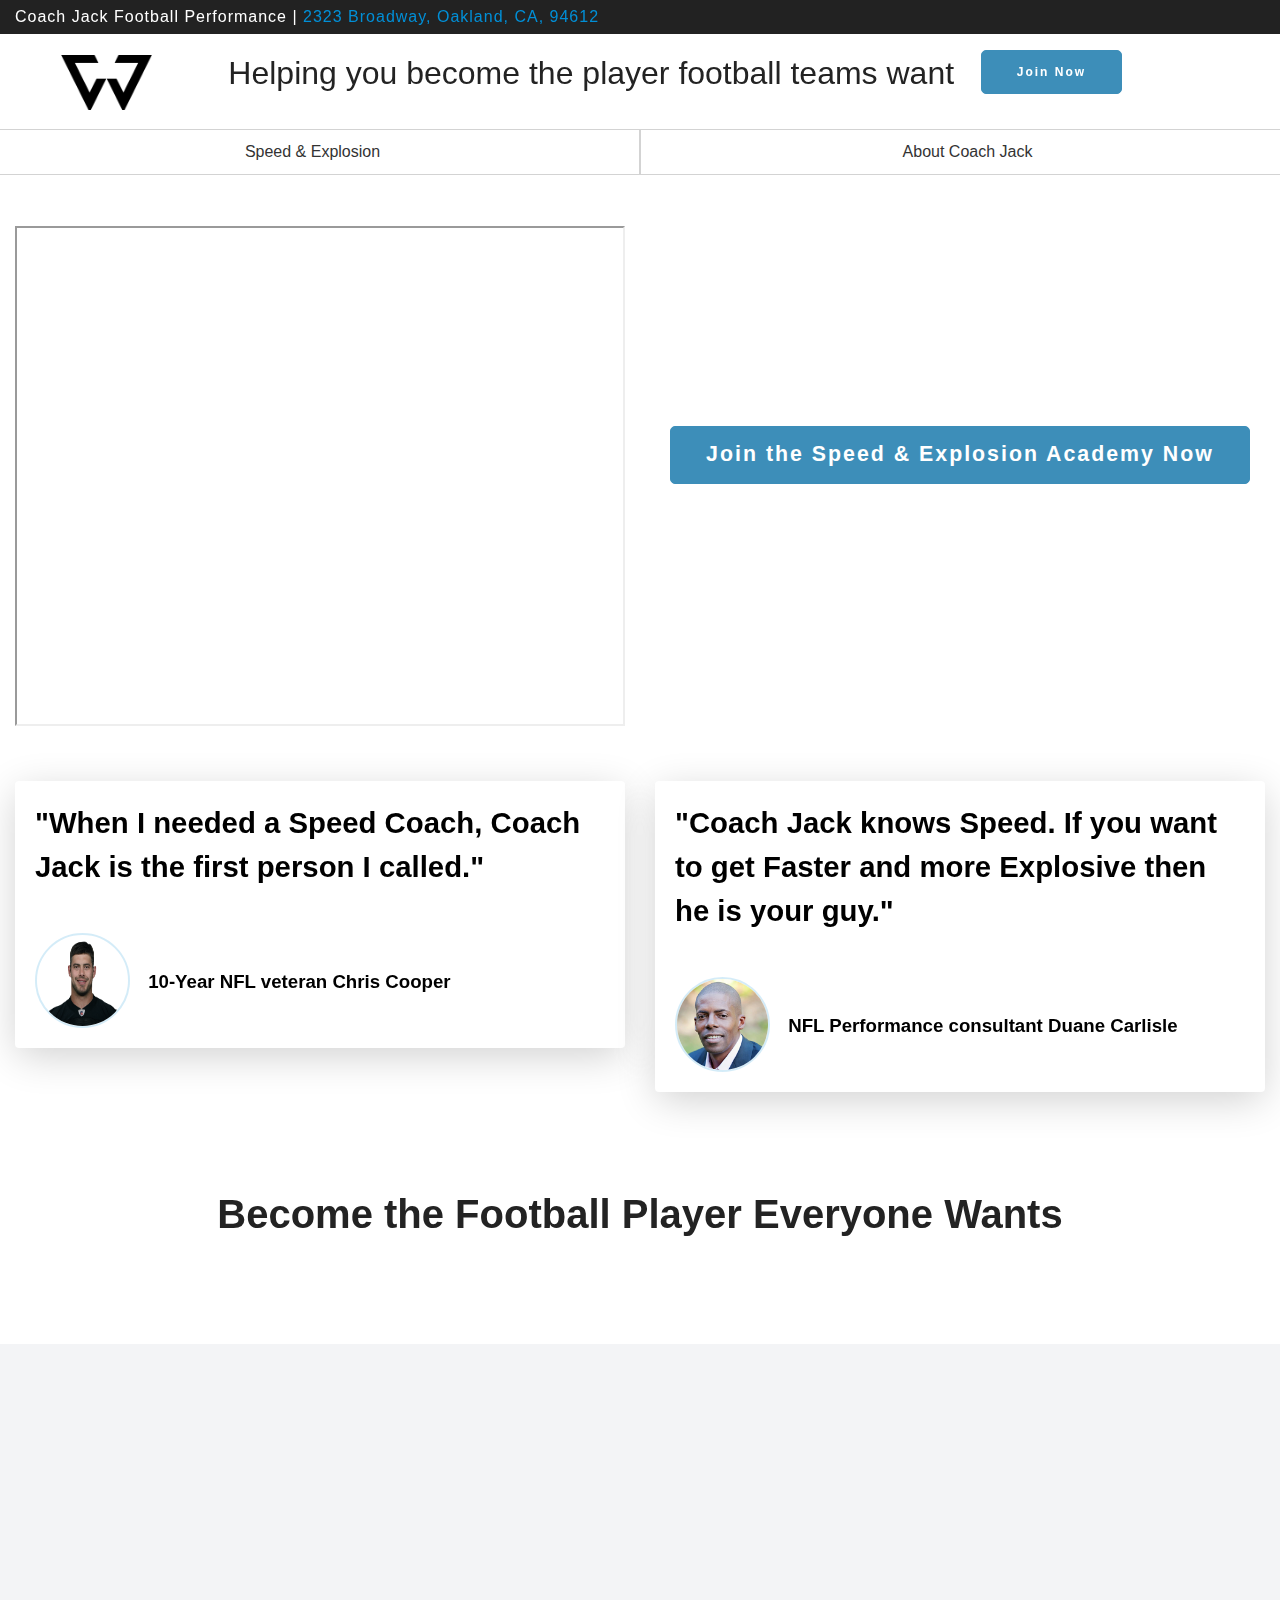
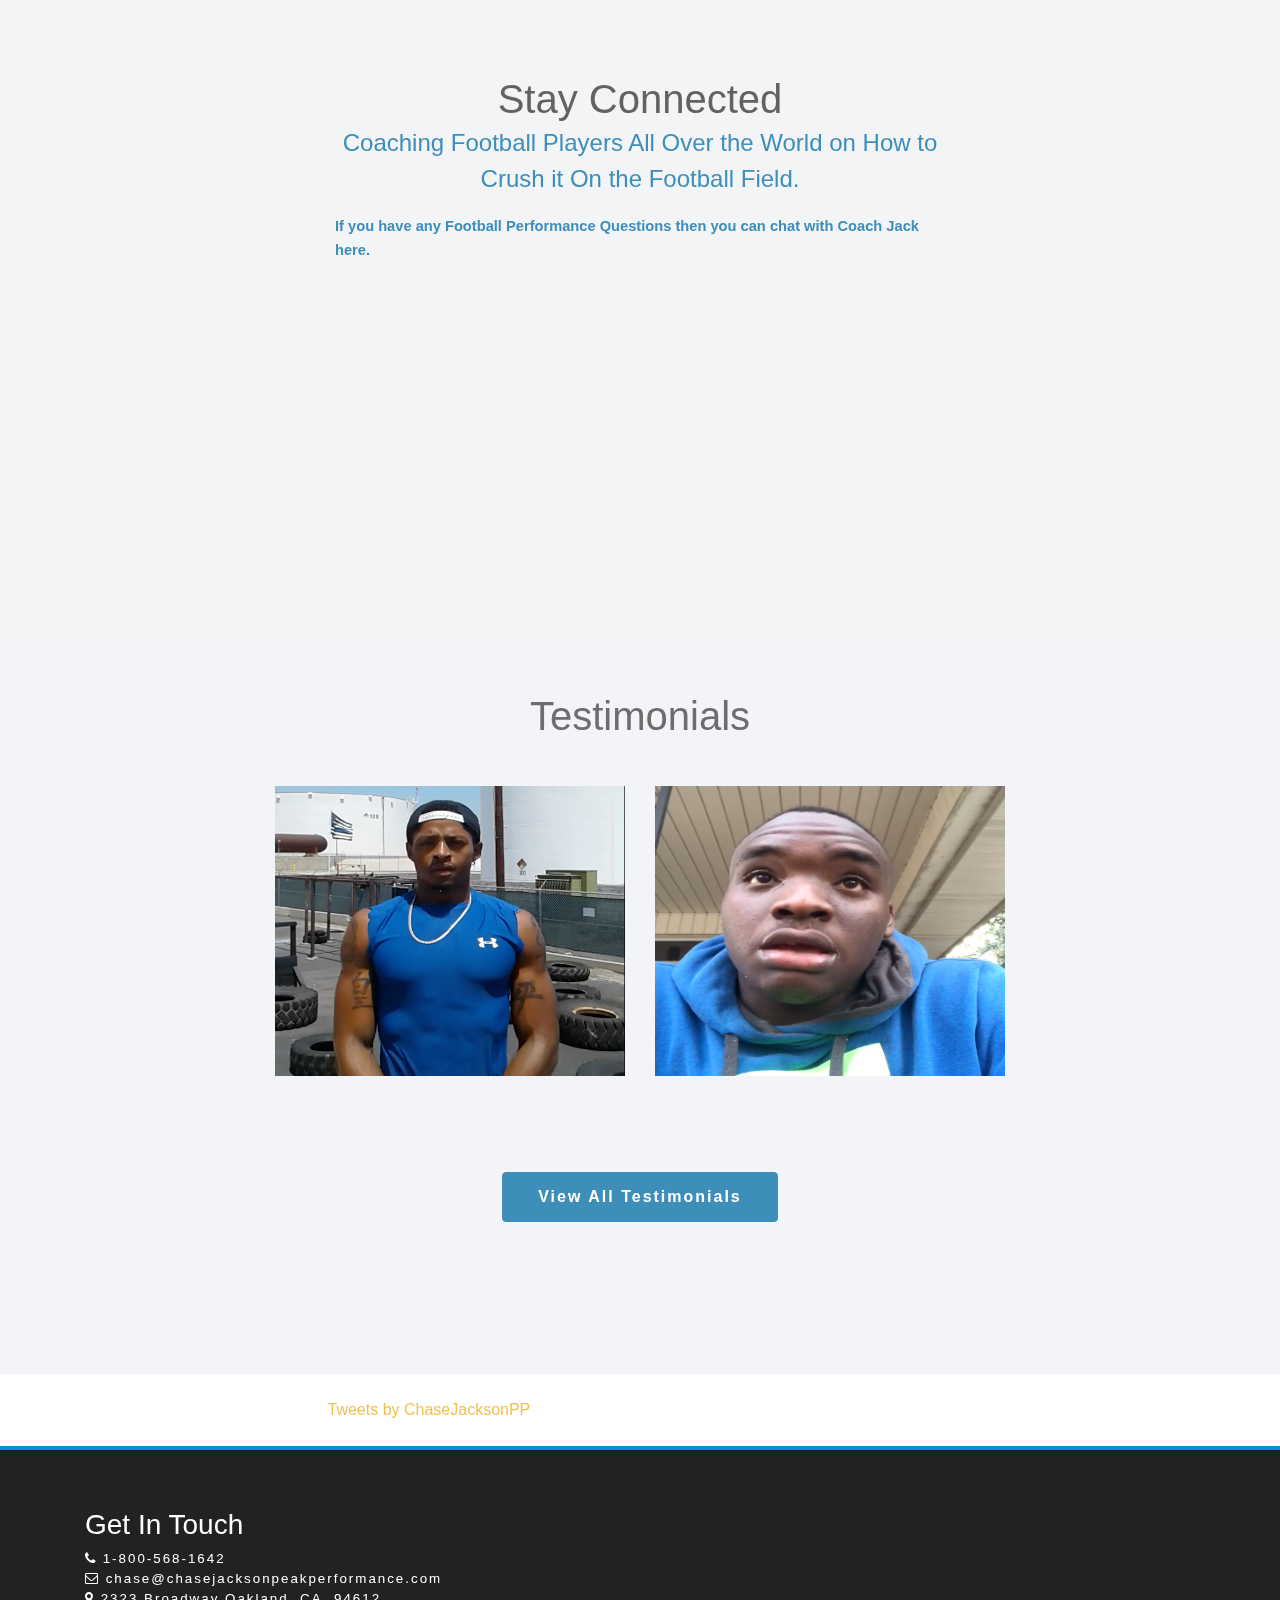
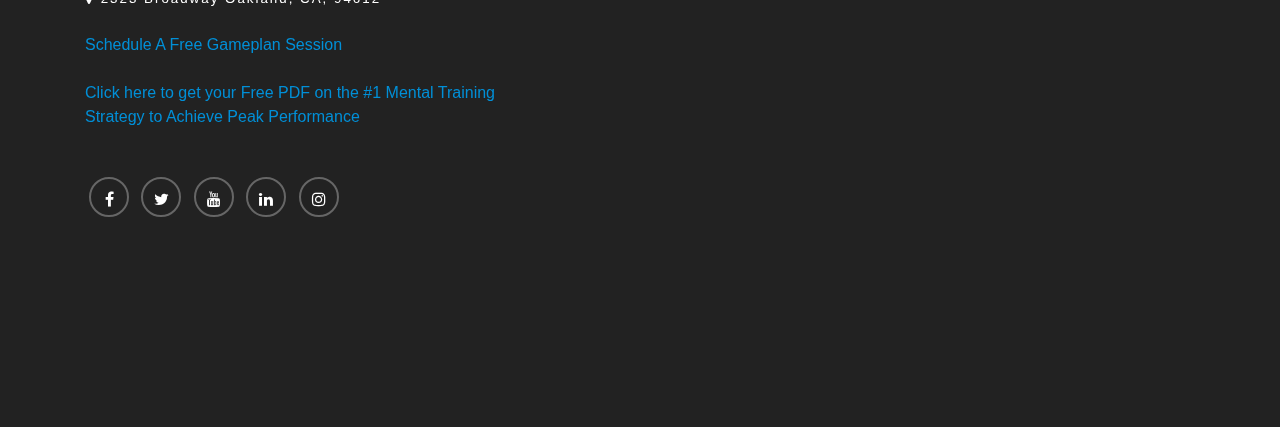
==== index.html @ 8e7f3233 "file cleanup" ====
<!DOCTYPE html>
<html>

<head>
    <script async src="https://www.googletagmanager.com/gtag/js?id=UA-108764326-1"></script>
    <script>
        window.dataLayer = window.dataLayer || [];

        function gtag() {
            dataLayer.push(arguments);
        }
        gtag('js', new Date());
        gtag('config', 'UA-108764326-1');
    </script>
    <script>
        (function (w, d, s, l, i) {
            w[l] = w[l] || [];
            w[l].push({
                'gtm.start': new Date().getTime()
                , event: 'gtm.js'
            });
            var f = d.getElementsByTagName(s)[0]
                , j = d.createElement(s)
                , dl = l != 'dataLayer' ? '&l=' + l : '';
            j.async = true;
            j.src = 'https://www.googletagmanager.com/gtm.js?id=' + i + dl;
            f.parentNode.insertBefore(j, f);
        })(window, document, 'script', 'dataLayer', 'GTM-T3BCF49');
    </script>
    <meta charset="UTF-8">
    <meta http-equiv="X-UA-Compatible" content="IE=edge">
    <meta name="generator" content="Chase Jackson Coach Jack Football Coach">
    <meta name="viewport" content="width=device-width, initial-scale=1">
    <link rel="shortcut icon" href="assets/images/fav.png" type="image/x-icon">
    <meta name="description" content="">
    <meta name=description content="Improve your fitness and learn the competitive secrets of the World’s top athletes with Online Peak Performance Training Program." />
    <meta name=keywords content="online Peak Performance Training, Peak Performance Training Program, Online Performance Training Program ,Digital Classes for Peak Performance, peak performance digital class" />
    <meta name=author content="online Peak Performance Training, Peak Performance Training Program, Online Performance Training Program ,Digital Classes for Peak Performance, peak performance digital class" />
    <title>Coach Jack Football</title>
    <link rel="stylesheet" href="assets/bootstrap-material-design-font/css/material.css">
    <link rel="stylesheet" href="assets/et-line-font-plugin/style.css">
    <link rel="stylesheet" href="https://fonts.googleapis.com/css?family=Montserrat:400,700">
    <link rel="stylesheet" href="https://fonts.googleapis.com/css?family=Raleway:100,100i,200,200i,300,300i,400,400i,500,500i,600,600i,700,700i,800,800i,900,900i">
    <link rel="stylesheet" href="assets/web/assets/overti-icons/overti-icons.css">
    <link rel="stylesheet" href="https://fonts.googleapis.com/css?family=Lora:400,700,400italic,700italic&subset=latin">
    <link rel="stylesheet" href="assets/tether/tether.min.css">
    <link rel="stylesheet" href="assets/bootstrap/css/bootstrap.min.css">
    <link rel="stylesheet" href="assets/dropdown/css/style.css">
    <link rel="stylesheet" href="https://netdna.bootstrapcdn.com/font-awesome/4.0.3/css/font-awesome.css">
    <link rel="stylesheet" href="assets/social-feed-plugin/jquery.socialfeed.css">
    <link rel="stylesheet" href="assets/social-feed-plugin/style.css">
    <link rel="stylesheet" href="assets/theme/css/style.css">
    <link rel="stylesheet" href="assets/overti/css/mbr-additional.css" type="text/css">
    <link rel="stylesheet" href="new.css" type="text/css">
    <link rel="stylesheet" href="modal.css" type="text/css">
    <link rel="stylesheet" href="popup.css" type="text/css">
    <script src="//widget.manychat.com/585028841671073.js" async="async"></script>
    <style>
        a.bgr {
            padding: 20px !important;
            font-size: 16pt
        }
    </style>
    <script>
        ;
        (function () {
            function id(v) {
                return document.getElementById(v);
            }

            function loadbar() {
                var ovrl = id("ovrly")
                    , prog = id("progress")
                    , stat = id("progstat")
                    , img = document.images
                    , c = 0;
                tot = img.length;

                function imgLoaded() {
                    c += 1;
                    var perc = ((100 / tot * c) << 0) + "%";
                    prog.style.width = perc;
                    stat.innerHTML = "Your Coach Jack Football Experience Is " + " " + perc + " " + " Ready";
                    if (c === tot) return doneLoading();
                }

                function doneLoading() {
                    ovrl.style.opacity = 0;
                    setTimeout(function () {
                        ovrl.style.display = "none";
                    }, 1200);
                }
                for (var i = 0; i < tot; i++) {
                    var tImg = new Image();
                    tImg.onload = imgLoaded;
                    tImg.onerror = imgLoaded;
                    tImg.src = img[i].src;
                }
            }
            document.addEventListener('DOMContentLoaded', loadbar, false);
        }());
    </script>
</head>

<body>
    <div id="bkgOverlay" class="backgroundOverlay"></div>
    <div id="delayedPopup" class="delayedPopupWindow"> <a href="#" id="btnClose" title="Click here to close this deal box.">x</a>
        <div class="formDescription"></div>
        <div class="bottomemail">
            <center> Learn the #1 Training Strategy to Get Faster and More Explosive
                <br>
                <br> <a class="btn btn-primary" href="https://coachjackfootballperformance.clickfunnels.com/lead-magnet" target="_blank">JOIN NOW</a></center>
        </div>
    </div>
    <noscript>
        <iframe src="https://www.googletagmanager.com/ns.html?id=GTM-T3BCF49" height="0" width="0" style="display:none;visibility:hidden"></iframe>
    </noscript>
    <div id="ovrly">
        <div id="progstat"></div>
        <div id="progress"></div>
    </div>
    <section id="ext_menu-3" data-rv-view="55">
        <div class="topbarblack"> Coach Jack Football Performance | <span style="color:#018FD7;">2323 Broadway, Oakland, CA, 94612</span></div>
    </section>
    <div class="tainav">
        <div id="div1" style="display:none">
            <p><em>You will be redirected to the homepage in <span id="countdown">5</span> second(s).</em></p>
        </div>
        <script>
            $(function () {
                setTimeout(function () {
                    $('#div1').show();
                }, 5000);
            });
        </script>
        <div class="container-fluid" style="margin-top:15px;padding-bottom:20px;">
            <div class="row">
                <div class="col-md-2">
                    <center> <img class="" style="width:50%; position:relative;top:6px;" src="assets/images/j-flipped.png"></center>
                </div>
                <div class="col-md-10" style="position:relative;top:1px;">
                    <h2> Helping you become the player football teams want &nbsp;&nbsp;<a href="" class="btn btn-primary" style="font-weight:bold;">Join Now</a></h2></div>
            </div>
        </div>
        <div class="row">
            <div class="col-md-6 linkcol"> <a href="https://coachjackfootballperformance.clickfunnels.com/optin16738192" target="_blank">Speed &amp; Explosion</a></div>
            <div class="col-md-6 linkcol"> <a href="#header2-s" target="_blank">About Coach Jack</a></div>
        </div>
        <div class="row">
            <div class="col-md-6 linkcol"></div>
            <div class="col-md-6 linkcol"></div>
        </div>
    </div>
    <div class="modal right fade" id="myModal2" tabindex="-1" role="dialog" aria-labelledby="myModalLabel2">
        <div class="modal-dialog" role="document">
            <div class="modal-content">
                <div class="modal-header">
                    <button type="button" class="close navclose" data-dismiss="modal" aria-label="Close"><span aria-hidden="true">&times;</span></button>
                    <h4 class="modal-title" id="myModalLabel2"><img class="navlogo" src="assets/images/navlogo3.png"></h4></div>
                <div class="modal-body"> <a class="leftnavitem" href="#msg-box8-9" data-dismiss="modal">Speed &amp; Explosion</a> <a class="leftnavitem" href="#msg-box8-e" data-dismiss="modal">Football Mental Training</a> <a class="leftnavitem" href="#msg-box8-n" data-dismiss="modal">Mobility</a> <a class="leftnavitem" href="#msg-box8-i" data-dismiss="modal">Nutrition</a> <a class="leftnavitem" href="#msg-box8-v" data-dismiss="modal">Keto/os</a> <a class="leftnavitem" href="#header2-s" data-dismiss="modal">About</a> <a class="leftnavitem" href="http://www.coachjackfootball.com/testimonials">Testimonials</a>
                    <br>
                    <p class="separatormenu"></p> <a class="peakbutton_" style="color:rgb(61, 142, 185);" href="https://calendly.com/chase-peakperformance/gameplansession/" target="_blank"> Schedule A Free Gameplan Session</a>
                    <br>
                    <br> <a class="" style="color:rgb(61, 142, 185);" href="/assets/images/the-secret-to-peak-performance.pdf" target="_blank">Click here to get your Free PDF on the #1 Mental Training Strategy to Achieve Peak Performance</a></div>
            </div>
        </div>
    </div>
    <section class="mbr-section mbr-section-hero mbr-section-full mbr-section-with-arrow mbr-parallax-background mbr-after-navbar" id="header1-7" data-rv-view="0">
        <div class="container-fluid" style="margin-top:50px;">
            <div class="row">
                <div class="col-md-6">
                    <iframe width="100%" height="500px" src="https://www.youtube.com/embed/K-uubjNEJ0E?rel=0&amp;amp;showinfo=0&amp;autoplay=1&amp;loop=0;&mute=1"></iframe>
                </div>
                <div class="col-md-6">
                    <center> <a class="btn btnpurp btn-primary">Join the Speed &amp; Explosion Academy Now</a></center>
                </div>
            </div>
        </div>
        <br>
        <br>
        <div class="container-fluid">
            <div class="row">
                <div class="col-md-6">
                    <div class="testbox"> "When I needed a Speed Coach, Coach Jack is the first person I called."
                        <br>
                        <br> <img src="assets/images/cooper.png" class="testimg"> <span class="testname">10-Year NFL veteran Chris Cooper</span></div>
                </div>
                <div class="col-md-6">
                    <div class="testbox"> "Coach Jack knows Speed. If you want to get Faster and more Explosive then he is your guy."
                        <br>
                        <br> <img src="assets/images/duane.png" class="testimg"> <span class="testname">NFL Performance consultant Duane Carlisle</span></div>
                </div>
            </div>
        </div>
    </section>
    <section style="padding-top:100px;padding-bottom:100px;">
        <div class="container">
            <div class="col-md-1"></div>
            <div class="col-md-10">
                <h1 style="font-weight:bold;text-align:center;">Become the Football Player Everyone Wants</h1></div>
            <div class="col-md-1"></div>
        </div>
    </section>
    <section class="mbr-section mbr-section-hero mbr-section-full mbr-section-with-arrow mbr-parallax-background mbr-after-navbar" id="header1-7" data-rv-view="0" style="background-image: url(assets/images/football-801047-960-960x640.png);">
        <div class="mbr-overlay" style="opacity: 1.35; background-color: #f3f4f6"></div>
        <div class="mbr-table-cell">
            <div class="container-fluid">
                <div class="row">
                    <div class="col-md-3"></div>
                    <div class="col-md-6">
                        <h1 style="text-align:center;color:#626262;">Stay Connected</h1>
                        <p class="mbr-section-lead lead" style="position:relative;top:20px;color:rgb(61, 142, 185);">Coaching Football Players All Over the World on How to Crush it On the Football Field.</p> <span style="color:#3d8eb9;font-weight:bold;font-size:11pt;">If you have any Football Performance Questions then you can chat with Coach Jack here.</span>
                        <br>
                        <br>
                        <div class="mcwidget-embed" data-widget-id="469966" style="display:inline-block !important; width:100% !important;"></div>
                    </div>
                </div>
            </div>
        </div>
    </section>
    <div class="modal zoomd fade mef" id="speedstrat" tabindex="-1" role="dialog">
        <div class="modal-dialog">
            <div class="modal-content">
                <div class="col-md-4"></div>
                <div class="col-md-5"> <span class="bluehead">Speed &amp; Explosion Execution Strategy</span>
                    <li>Weightlifting Sessions 3x a Week</li>
                    <li>Speed Technique Building Sessions 3x a Week</li>
                    <li>Sprinting Sessions 3x a Week</li>
                    <button type="button" class="modalclosb" data-dismiss="modal" aria-label="Close">Close</button>
                </div>
            </div>
        </div>
    </div>
    <div class="modal zoomd fade mef" id="mobstrat" tabindex="-1" role="dialog">
        <div class="modal-dialog">
            <div class="modal-content">
                <div class="col-md-4"></div>
                <div class="col-md-8"> <span class="bluehead">Mobility Execution Strategy</span>
                    <li>Gameplan Session</li>
                    <li>Mobility Testing</li>
                    <li>Completion of 30-Day Mobility Challenge</li>
                    <button type="button" class="modalclosb" data-dismiss="modal" aria-label="Close">Close</button>
                </div>
            </div>
        </div>
    </div>
    <section class="mbr-section article mbr-parallax-background" id="msg-box8-933" data-rv-view="3" style="background-image: url(assets/images/secsec.jpg); padding-top: 200px; padding-bottom: 200px;display:none;">
        <div class="mbr-overlay" style="opacity: 1; background-color: rgb(255, 255, 255); color:#3d8eb9 !important;"></div>
        <div class="container">
            <div class="row">
                <div class="col-md-8 col-md-offset-2 text-xs-center">
                    <h3 class="mbr-section-title display-2" style="color:#3d8eb9;"> How would your performance on the football field change if you had your own...</h3>
                    <br>
                    <div class="lead">
                        <h5 style="color:#3d8eb9;">Strength &amp; Conditioning Coach? Mental Skills Coach? Nutritionist? Mobility Specialist? You would get Really Good - Really Fast<br> <br> Coach Jack - Got Your Back<br></h5></div>
                </div>
            </div>
        </div>
    </section>
    <section class="mbr-section mbr-section-hero mbr-section-full header2 mbr-parallax-background" id="header2-s" data-rv-view="48" style="background-image: url(assets/images/aboutbg.png); display:none;">
        <div class="mbr-overlay" style="opacity: 1; background-color: rgb(255, 255, 255); background-color:#f3f4f4;"></div>
        <div class="mbr-table mbr-table-full">
            <div class="mbr-table-cell">
                <div class="container">
                    <div class="mbr-section row">
                        <div class="mbr-table-md-up">
                            <div class="mbr-table-cell mbr-right-padding-md-up mbr-valign-top col-md-7 image-size" style="width: 50%;">
                                <div class="mbr-figure"><img src="assets/images/about2.JPG"></div>
                            </div>
                            <div class="mbr-table-cell col-md-5 text-xs-center text-md-left content-size">
                                <h3 class="mbr-section-title display-2" style="color:#333 !important;">About Coach Jack</h3>
                                <div class="mbr-section-text" style="color:#333 !important;">
                                    <p>Football Performance Coach Chase Jackson and his team are obsessed with giving ALL football players the opportunity to train like the Best. It doesn’t matter if you are CFL, Division 1, Division 3, JUCO, or high school JV – you have the right to Train like an NFL Star. If you are willing to put in the work then we can provide you with the Top 1% coaching.
                                        <br>When Coach Jack is not training Football Players online he is spending his time training his two young boys and the honorable football players at Castlemont High School in Oakland California.
                                        <br>
                                        <br><strong>Education and Certifications<br></strong>· M. Ed (Specializing in Peak Performance)
                                        <br> · N.A.S.E certified Speed &amp; Explosion Specialist
                                        <br> · Bulletproof certified Nutrition and High Performance Coach
                                        <br> · Kelly Starrett Mobility Certification</p>
                                </div>
                            </div>
                        </div>
                        <div class="row">
                            <div class="col-md-3"></div>
                            <div class="col-md-6">
                                <br>
                                <br>
                                <iframe width="100%" height="315" src="https://www.youtube.com/embed/IZkf2yhq84o" frameborder="0" allowfullscreen></iframe>
                                <br>
                                <div class="mcwidget-embed" data-widget-id="469966"></div>
                            </div>
                            <div class="col-md-3"></div>
                        </div>
                    </div>
                </div>
            </div>
        </div>
    </section>
    <section class="mbr-section article mbr-section__container" id="content2-17" data-rv-view="190" style="background-color: rgb(255, 255, 255); padding-top: 40px; padding-bottom: 40px;display:none;">
        <div class="container">
            <div class="row">
                <div class="col-xs-12 lead">
                    <blockquote>“A lot of the guys I coach, they come from absolutely nothing. They don’t have anything. For them to be able to get trained like a 100 million dollar NFL Star is a Big Deal.</blockquote>
                    <blockquote>They don’t know what to eat to burn fat and build muscle, they don’t know how to recover optimally, they don’t know that they can train their mind just like they can train their body.</blockquote>
                    <blockquote>&nbsp; Until we came along these honorable gentlemen just didn't have the resources to get access to a Top Flight S &amp; C Coach, a Top Nutritionist Focused just on Football Players, a Mental Skills Coach, a Mobility Specialist.</blockquote>
                    <blockquote>&nbsp; We are changing the Game.</blockquote>
                    <blockquote>That’s why I love what I do. It’s about making an Impact – It’s about changing Lives – It’s About making these guys better on the field and in life.”
                        <br>&nbsp;&nbsp; – Coach Jack</blockquote>
                </div>
            </div>
        </div>
    </section>
    <div class="summaries" id="testimonials">
        <div class="container">
            <div class="row">
                <h1>Testimonials</h1>
                <div class="container">
                    <div class="row">
                        <div class="col-md-2"></div>
                        <div class="col-md-4">
                            <div class="iwrap"> <img src="assets/images/1.png" data-toggle="modal" data-target="#videoOne"></div>
                            <div id="videoOne" class="modal fade" role="dialog" style="overflow:scroll;">
                                <button type="button" class="close" data-dismiss="modal" aria-hidden="true">&times; </button>
                                <div class="modal-dialog" style="">
                                    <div class="modal-content" style="border:none !important;">
                                        <center>
                                            <video width="400" controls>
                                                <source src="videos/3.mp4" type="video/mp4" style="height:420px !important"> Your browser does not support HTML5 video. </video>
                                        </center>
                                    </div>
                                </div>
                            </div>
                            <br>
                        </div>
                        <div class="col-md-4">
                            <div class="iwrap"> <img src="assets/images/4.png" data-toggle="modal" data-target="#videoFour"></div>
                            <div id="videoFour" class="modal fade" role="dialog" style="overflow:scroll;">
                                <button type="button" class="close" data-dismiss="modal" aria-hidden="true">&times; </button>
                                <div class="modal-dialog" style="">
                                    <div class="modal-content" style="border:none !important;">
                                        <center>
                                            <video width="400" controls>
                                                <source src="videos/IMG_4.mov" type="video/mp4"> Your browser does not support HTML5 video. </video>
                                        </center>
                                    </div>
                                </div>
                            </div>
                        </div>
                        <div class="col-md-2"></div>
                    </div>
                </div>
                <br>
                <br>
                <center> <a class="btn btn-primary" style="border-radius:4px; font-weight:bold; font-size:12pt;" href="/testimonials.html">View All Testimonials</a></center>
                <br>
                <br>
                <div class="row" style="display:none;">
                    <div class="col-md-4">
                        <div class="sumbox boxone"> “Chase’s mobility program was the missing piece I needed to make the 53-man Roster, thanks Chase.”
                            <br>
                            <br> <em class="pull-right">Robert W. </em>
                            <br>
                        </div>
                    </div>
                    <div class="col-md-4">
                        <div class="sumbox boxtwo"> I’ve always stretched but the 30 Day Football Player Mobility Challenge changed my entire perspective on mobility. This challenge was life-changing.”
                            <br>
                            <br><em class="pull-right">Warren O.</em>
                            <br>
                        </div>
                    </div>
                    <div class="col-md-4">
                        <div class="sumbox"> “Chase’s program helped me earn a six figure contract with a team in Europe. Thanks, Chase.”
                            <br>
                            <br> <em class="pull-right">Aaron S.</em>
                            <br>
                        </div>
                    </div>
                </div>
            </div>
        </div>
    </div>
    <section style="padding-top:200px;padding-bottom:200px; color:#333;font-size:22pt;display:none;">
        <div class="container">
            <div class="row">
                <div class="col-md-2"></div>
                <div class="col-md-8" style="color:rgb(61, 142, 185);"> &quot;Coach Jack is an unreal guy that has helped me immensely going into this season. When it comes to football, Coach Jack can help you with anything that you need.&quot;
                    <br><em>-Kevin Davidson</em>
                    <br> Princeton Quarterback.
                    <br>
                    <br>
                    <p class="separator3"></p>
                    <br> <span style="color:#333;"> &quot;Hey my name's Marco Carrillo and I play for the Clint Lions and I improved a lot on my speed because of Coach Jack's Speed Program and I can get to the quarterback faster and easier and I really liked the workouts.&quot; </span></div>
                <div class="col-md-2"></div>
            </div>
        </div>
    </section>
    <br>
    <div class="row">
        <div class="col-md-3"></div>
        <div class="col-md-6"> <a class="twitter-timeline" data-height="500" href="https://twitter.com/ChaseJacksonPP">Tweets by ChaseJacksonPP</a>
            <script async src="//platform.twitter.com/widgets.js" charset="utf-8"></script>
        </div>
        <div class="col-md-3"></div>
    </div>
    <br>
    <div class="myfooter">
        <div class="container">
            <div class="row">
                <div class="col-md-5">
                    <h3>Get In Touch</h3>
                    <div class="details"> <i class="fa fa-phone"></i> 1-800-568-1642
                        <br> <i class="fa fa-envelope-o"></i> chase@chasejacksonpeakperformance.com
                        <br> <i class="fa fa-map-marker"></i> 2323 Broadway Oakland, CA, 94612</div>
                    <br> <a class="peakbutton_" style="color:#018FD7" href="https://calendly.com/chase-peakperformance/gameplansession/" target="_blank"> Schedule A Free Gameplan Session</a>
                    <br>
                    <br> <a class="" style="color:#018FD7" href="/assets/images/the-secret-to-peak-performance.pdf" target="_blank">Click here to get your Free PDF on the #1 Mental Training Strategy to Achieve Peak Performance</a>
                    <br>
                    <br>
                    <br>
                    <div class="icons">
                        <a href="https://www.facebook.com/Chase-Jackson-Peak-Performance-585028841671073/" target="_blank">
                            <center> <i class="fa fa-facebook" aria-hidden="true"></i></center>
                        </a>
                        <a href="https://twitter.com/ChaseJacksonPP" target="_blank">
                            <center><i class="fa fa-twitter" aria-hidden="true"></i></center>
                        </a>
                        <a href="https://www.youtube.com/channel/UCbhZADj-DBE1HkODAU5uDeg" target="_blank">
                            <center><i class="fa fa-youtube" aria-hidden="true"></i></center>
                        </a>
                        <a href="https://www.linkedin.com/in/energyeasyproducts" target="_blank">
                            <center><i class="fa fa-linkedin" aria-hidden="true"></i></center>
                        </a>
                        <a href="https://www.instagram.com/coach_jack_football/" target="_blank">
                            <center><i class="fa fa-instagram" aria-hidden="true"></i></center>
                        </a>
                        <br>
                        <br>
                    </div>
                </div>
                <div class="col-md-7">
                    <iframe src="https://www.google.com/maps/embed?pb=!1m18!1m12!1m3!1d3152.035198638123!2d-122.26875548505107!3d37.8126445177535!2m3!1f0!2f0!3f0!3m2!1i1024!2i768!4f13.1!3m3!1m2!1s0x808f80acc3a72233%3A0x388c681ef0dce82a!2s2323+Broadway%2C+Oakland%2C+CA+94612%2C+USA!5e0!3m2!1sen!2sca!4v1496200173999" width="100%" height="450" frameborder="0" style="border:0" allowfullscreen></iframe>
                </div>
            </div>
        </div>
    </div>
    <script src="assets/web/assets/jquery/jquery.min.js"></script>
    <script src="assets/tether/tether.min.js"></script>
    <script src="assets/bootstrap/js/bootstrap.min.js"></script>
    <script src="assets/smooth-scroll/smooth-scroll.js"></script>
    <script src="assets/jarallax/jarallax.js"></script>
    <script src="assets/bootstrap-carousel-swipe/bootstrap-carousel-swipe.js"></script>
<!--    <script src="assets/dropdown/js/script.min.js"></script>-->
<!--    <script src="assets/touch-swipe/jquery.touch-swipe.min.js"></script>-->
<!--    <script src="assets/social-feed-plugin/codebird.min.js"></script>-->
<!--    <script src="assets/social-feed-plugin/moment.js"></script>-->
<!--    <script src="assets/social-feed-plugin/en-gb.js"></script>-->
<!--    <script src="assets/social-feed-plugin/doT.js"></script>-->
<!--    <script src="assets/social-feed-plugin/jquery.socialfeed.js"></script>-->
<!--    <script src="assets/social-feed-plugin/main.js"></script>-->
    <script src="assets/theme/js/script.js"></script>
    <script>
        $(window).scroll(function () {
            if ($(document).scrollTop() > 5) {
                $('nav').addClass('shrink');
            }
            else {
                $('nav').removeClass('shrink');
            }
        });
    </script>
    <script src="https://ajax.googleapis.com/ajax/libs/jquery/1.12.4/jquery.min.js"></script>
    <script>
        $(document).on('click', '.navbar-collapse.in', function (e) {
            if ($(e.target).is('a') && $(e.target).attr('class') != 'dropdown-toggle') {
                $(this).collapse('hide');
            }
        });
    </script>
    <script src="popup.js"></script>
</body>

</html>
---- assets/bootstrap-material-design-font/css/material.css ----
@font-face {
  font-family: 'Material-Design-Icons';
  src: url('../fonts/Material-Design-Icons.eot?3ocs8m');
  src: url('../fonts/Material-Design-Icons.eot?#iefix3ocs8m') format('embedded-opentype'), url('../fonts/Material-Design-Icons.woff?3ocs8m') format('woff'), url('../fonts/Material-Design-Icons.ttf?3ocs8m') format('truetype'), url('../fonts/Material-Design-Icons.svg?3ocs8m#Material-Design-Icons') format('svg');
  font-weight: normal;
  font-style: normal;
}
[class^="mdi-"],
[class*="mdi-"] {
  speak: none;
  display: inline-block;
  font-style: normal;
  font-variant:normal;
  font-weight:normal;
  /*font-size:24px;*/
  line-height:1;
  font-family:'Material-Design-Icons' !important;
  text-rendering: auto;
  
  -webkit-font-smoothing: antialiased;
  -moz-osx-font-smoothing: grayscale;
  -webkit-transform: translate(0, 0);
      -ms-transform: translate(0, 0);
          transform: translate(0, 0);
}
[class^="mdi-"]:before,
[class*="mdi-"]:before {
  display: inline-block;
  speak: none;
  text-decoration: inherit;
}
[class^="mdi-"].pull-left,
[class*="mdi-"].pull-left {
  margin-right: .3em;
}
[class^="mdi-"].pull-right,
[class*="mdi-"].pull-right {
  margin-left: .3em;
}
[class^="mdi-"].mdi-lg:before,
[class*="mdi-"].mdi-lg:before,
[class^="mdi-"].mdi-lg:after,
[class*="mdi-"].mdi-lg:after {
  font-size: 1.33333333em;
  line-height: 0.75em;
  vertical-align: -15%;
}
[class^="mdi-"].mdi-2x:before,
[class*="mdi-"].mdi-2x:before,
[class^="mdi-"].mdi-2x:after,
[class*="mdi-"].mdi-2x:after {
  font-size: 2em;
}
[class^="mdi-"].mdi-3x:before,
[class*="mdi-"].mdi-3x:before,
[class^="mdi-"].mdi-3x:after,
[class*="mdi-"].mdi-3x:after {
  font-size: 3em;
}
[class^="mdi-"].mdi-4x:before,
[class*="mdi-"].mdi-4x:before,
[class^="mdi-"].mdi-4x:after,
[class*="mdi-"].mdi-4x:after {
  font-size: 4em;
}
[class^="mdi-"].mdi-5x:before,
[class*="mdi-"].mdi-5x:before,
[class^="mdi-"].mdi-5x:after,
[class*="mdi-"].mdi-5x:after {
  font-size: 5em;
}
[class^="mdi-device-signal-cellular-"]:after,
[class^="mdi-device-battery-"]:after,
[class^="mdi-device-battery-charging-"]:after,
[class^="mdi-device-signal-cellular-connected-no-internet-"]:after,
[class^="mdi-device-signal-wifi-"]:after,
[class^="mdi-device-signal-wifi-statusbar-not-connected"]:after,
.mdi-device-network-wifi:after {
  opacity: .3;
  position: absolute;
  left: 0;
  top: 0;
  z-index: 1;
  display: inline-block;
  speak: none;
  text-decoration: inherit;
}
[class^="mdi-device-signal-cellular-"]:after {
  content: "\e758";
}
[class^="mdi-device-battery-"]:after {
  content: "\e735";
}
[class^="mdi-device-battery-charging-"]:after {
  content: "\e733";
}
[class^="mdi-device-signal-cellular-connected-no-internet-"]:after {
  content: "\e75d";
}
[class^="mdi-device-signal-wifi-"]:after,
.mdi-device-network-wifi:after {
  content: "\e765";
}
[class^="mdi-device-signal-wifi-statusbasr-not-connected"]:after {
  content: "\e8f7";
}
.mdi-device-signal-cellular-off:after,
.mdi-device-signal-cellular-null:after,
.mdi-device-signal-cellular-no-sim:after,
.mdi-device-signal-wifi-off:after,
.mdi-device-signal-wifi-4-bar:after,
.mdi-device-signal-cellular-4-bar:after,
.mdi-device-battery-alert:after,
.mdi-device-signal-cellular-connected-no-internet-4-bar:after,
.mdi-device-battery-std:after,
.mdi-device-battery-full .mdi-device-battery-unknown:after {
  content: "";
}
.mdi-fw {
  width: 1.28571429em;
  text-align: center;
}
.mdi-ul {
  padding-left: 0;
  margin-left: 2.14285714em;
  list-style-type: none;
}
.mdi-ul > li {
  position: relative;
}
.mdi-li {
  position: absolute;
  left: -2.14285714em;
  width: 2.14285714em;
  top: 0.14285714em;
  text-align: center;
}
.mdi-li.mdi-lg {
  left: -1.85714286em;
}
.mdi-border {
  padding: .2em .25em .15em;
  border: solid 0.08em #eeeeee;
  border-radius: .1em;
}
.mdi-spin {
  -webkit-animation: mdi-spin 2s infinite linear;
  animation: mdi-spin 2s infinite linear;
  -webkit-transform-origin: 50% 50%;
  -ms-transform-origin: 50% 50%;
      transform-origin: 50% 50%;
}
.mdi-pulse {
  -webkit-animation: mdi-spin 1s steps(8) infinite;
  animation: mdi-spin 1s steps(8) infinite;
  -webkit-transform-origin: 50% 50%;
  -ms-transform-origin: 50% 50%;
      transform-origin: 50% 50%;
}
@-webkit-keyframes mdi-spin {
  0% {
    -webkit-transform: rotate(0deg);
    transform: rotate(0deg);
  }
  100% {
    -webkit-transform: rotate(359deg);
    transform: rotate(359deg);
  }
}
@keyframes mdi-spin {
  0% {
    -webkit-transform: rotate(0deg);
    transform: rotate(0deg);
  }
  100% {
    -webkit-transform: rotate(359deg);
    transform: rotate(359deg);
  }
}
.mdi-rotate-90 {
  filter: progid:DXImageTransform.Microsoft.BasicImage(rotation=1);
  -webkit-transform: rotate(90deg);
  -ms-transform: rotate(90deg);
  transform: rotate(90deg);
}
.mdi-rotate-180 {
  filter: progid:DXImageTransform.Microsoft.BasicImage(rotation=2);
  -webkit-transform: rotate(180deg);
  -ms-transform: rotate(180deg);
  transform: rotate(180deg);
}
.mdi-rotate-270 {
  filter: progid:DXImageTransform.Microsoft.BasicImage(rotation=3);
  -webkit-transform: rotate(270deg);
  -ms-transform: rotate(270deg);
  transform: rotate(270deg);
}
.mdi-flip-horizontal {
  filter: progid:DXImageTransform.Microsoft.BasicImage(rotation=0, mirror=1);
  -webkit-transform: scale(-1, 1);
  -ms-transform: scale(-1, 1);
  transform: scale(-1, 1);
}
.mdi-flip-vertical {
  filter: progid:DXImageTransform.Microsoft.BasicImage(rotation=2, mirror=1);
  -webkit-transform: scale(1, -1);
  -ms-transform: scale(1, -1);
  transform: scale(1, -1);
}
:root .mdi-rotate-90,
:root .mdi-rotate-180,
:root .mdi-rotate-270,
:root .mdi-flip-horizontal,
:root .mdi-flip-vertical {
  -webkit-filter: none;
          filter: none;
}
.mdi-stack {
  position: relative;
  display: inline-block;
  width: 2em;
  height: 2em;
  line-height: 2em;
  vertical-align: middle;
}
.mdi-stack-1x,
.mdi-stack-2x {
  position: absolute;
  left: 0;
  width: 100%;
  text-align: center;
}
.mdi-stack-1x {
  line-height: inherit;
}
.mdi-stack-2x {
  font-size: 2em;
}
.mdi-inverse {
  color: #ffffff;
}
/* Start Icons */
.mdi-action-3d-rotation:before {
  content: "\e600";
}
.mdi-action-accessibility:before {
  content: "\e601";
}
.mdi-action-account-balance-wallet:before {
  content: "\e602";
}
.mdi-action-account-balance:before {
  content: "\e603";
}
.mdi-action-account-box:before {
  content: "\e604";
}
.mdi-action-account-child:before {
  content: "\e605";
}
.mdi-action-account-circle:before {
  content: "\e606";
}
.mdi-action-add-shopping-cart:before {
  content: "\e607";
}
.mdi-action-alarm-add:before {
  content: "\e608";
}
.mdi-action-alarm-off:before {
  content: "\e609";
}
.mdi-action-alarm-on:before {
  content: "\e60a";
}
.mdi-action-alarm:before {
  content: "\e60b";
}
.mdi-action-android:before {
  content: "\e60c";
}
.mdi-action-announcement:before {
  content: "\e60d";
}
.mdi-action-aspect-ratio:before {
  content: "\e60e";
}
.mdi-action-assessment:before {
  content: "\e60f";
}
.mdi-action-assignment-ind:before {
  content: "\e610";
}
.mdi-action-assignment-late:before {
  content: "\e611";
}
.mdi-action-assignment-return:before {
  content: "\e612";
}
.mdi-action-assignment-returned:before {
  content: "\e613";
}
.mdi-action-assignment-turned-in:before {
  content: "\e614";
}
.mdi-action-assignment:before {
  content: "\e615";
}
.mdi-action-autorenew:before {
  content: "\e616";
}
.mdi-action-backup:before {
  content: "\e617";
}
.mdi-action-book:before {
  content: "\e618";
}
.mdi-action-bookmark-outline:before {
  content: "\e619";
}
.mdi-action-bookmark:before {
  content: "\e61a";
}
.mdi-action-bug-report:before {
  content: "\e61b";
}
.mdi-action-cached:before {
  content: "\e61c";
}
.mdi-action-check-circle:before {
  content: "\e61d";
}
.mdi-action-class:before {
  content: "\e61e";
}
.mdi-action-credit-card:before {
  content: "\e61f";
}
.mdi-action-dashboard:before {
  content: "\e620";
}
.mdi-action-delete:before {
  content: "\e621";
}
.mdi-action-description:before {
  content: "\e622";
}
.mdi-action-dns:before {
  content: "\e623";
}
.mdi-action-done-all:before {
  content: "\e624";
}
.mdi-action-done:before {
  content: "\e625";
}
.mdi-action-event:before {
  content: "\e626";
}
.mdi-action-exit-to-app:before {
  content: "\e627";
}
.mdi-action-explore:before {
  content: "\e628";
}
.mdi-action-extension:before {
  content: "\e629";
}
.mdi-action-face-unlock:before {
  content: "\e62a";
}
.mdi-action-favorite-outline:before {
  content: "\e62b";
}
.mdi-action-favorite:before {
  content: "\e62c";
}
.mdi-action-find-in-page:before {
  content: "\e62d";
}
.mdi-action-find-replace:before {
  content: "\e62e";
}
.mdi-action-flip-to-back:before {
  content: "\e62f";
}
.mdi-action-flip-to-front:before {
  content: "\e630";
}
.mdi-action-get-app:before {
  content: "\e631";
}
.mdi-action-grade:before {
  content: "\e632";
}
.mdi-action-group-work:before {
  content: "\e633";
}
.mdi-action-help:before {
  content: "\e634";
}
.mdi-action-highlight-remove:before {
  content: "\e635";
}
.mdi-action-history:before {
  content: "\e636";
}
.mdi-action-home:before {
  content: "\e637";
}
.mdi-action-https:before {
  content: "\e638";
}
.mdi-action-info-outline:before {
  content: "\e639";
}
.mdi-action-info:before {
  content: "\e63a";
}
.mdi-action-input:before {
  content: "\e63b";
}
.mdi-action-invert-colors:before {
  content: "\e63c";
}
.mdi-action-label-outline:before {
  content: "\e63d";
}
.mdi-action-label:before {
  content: "\e63e";
}
.mdi-action-language:before {
  content: "\e63f";
}
.mdi-action-launch:before {
  content: "\e640";
}
.mdi-action-list:before {
  content: "\e641";
}
.mdi-action-lock-open:before {
  content: "\e642";
}
.mdi-action-lock-outline:before {
  content: "\e643";
}
.mdi-action-lock:before {
  content: "\e644";
}
.mdi-action-loyalty:before {
  content: "\e645";
}
.mdi-action-markunread-mailbox:before {
  content: "\e646";
}
.mdi-action-note-add:before {
  content: "\e647";
}
.mdi-action-open-in-browser:before {
  content: "\e648";
}
.mdi-action-open-in-new:before {
  content: "\e649";
}
.mdi-action-open-with:before {
  content: "\e64a";
}
.mdi-action-pageview:before {
  content: "\e64b";
}
.mdi-action-payment:before {
  content: "\e64c";
}
.mdi-action-perm-camera-mic:before {
  content: "\e64d";
}
.mdi-action-perm-contact-cal:before {
  content: "\e64e";
}
.mdi-action-perm-data-setting:before {
  content: "\e64f";
}
.mdi-action-perm-device-info:before {
  content: "\e650";
}
.mdi-action-perm-identity:before {
  content: "\e651";
}
.mdi-action-perm-media:before {
  content: "\e652";
}
.mdi-action-perm-phone-msg:before {
  content: "\e653";
}
.mdi-action-perm-scan-wifi:before {
  content: "\e654";
}
.mdi-action-picture-in-picture:before {
  content: "\e655";
}
.mdi-action-polymer:before {
  content: "\e656";
}
.mdi-action-print:before {
  content: "\e657";
}
.mdi-action-query-builder:before {
  content: "\e658";
}
.mdi-action-question-answer:before {
  content: "\e659";
}
.mdi-action-receipt:before {
  content: "\e65a";
}
.mdi-action-redeem:before {
  content: "\e65b";
}
.mdi-action-reorder:before {
  content: "\e65c";
}
.mdi-action-report-problem:before {
  content: "\e65d";
}
.mdi-action-restore:before {
  content: "\e65e";
}
.mdi-action-room:before {
  content: "\e65f";
}
.mdi-action-schedule:before {
  content: "\e660";
}
.mdi-action-search:before {
  content: "\e661";
}
.mdi-action-settings-applications:before {
  content: "\e662";
}
.mdi-action-settings-backup-restore:before {
  content: "\e663";
}
.mdi-action-settings-bluetooth:before {
  content: "\e664";
}
.mdi-action-settings-cell:before {
  content: "\e665";
}
.mdi-action-settings-display:before {
  content: "\e666";
}
.mdi-action-settings-ethernet:before {
  content: "\e667";
}
.mdi-action-settings-input-antenna:before {
  content: "\e668";
}
.mdi-action-settings-input-component:before {
  content: "\e669";
}
.mdi-action-settings-input-composite:before {
  content: "\e66a";
}
.mdi-action-settings-input-hdmi:before {
  content: "\e66b";
}
.mdi-action-settings-input-svideo:before {
  content: "\e66c";
}
.mdi-action-settings-overscan:before {
  content: "\e66d";
}
.mdi-action-settings-phone:before {
  content: "\e66e";
}
.mdi-action-settings-power:before {
  content: "\e66f";
}
.mdi-action-settings-remote:before {
  content: "\e670";
}
.mdi-action-settings-voice:before {
  content: "\e671";
}
.mdi-action-settings:before {
  content: "\e672";
}
.mdi-action-shop-two:before {
  content: "\e673";
}
.mdi-action-shop:before {
  content: "\e674";
}
.mdi-action-shopping-basket:before {
  content: "\e675";
}
.mdi-action-shopping-cart:before {
  content: "\e676";
}
.mdi-action-speaker-notes:before {
  content: "\e677";
}
.mdi-action-spellcheck:before {
  content: "\e678";
}
.mdi-action-star-rate:before {
  content: "\e679";
}
.mdi-action-stars:before {
  content: "\e67a";
}
.mdi-action-store:before {
  content: "\e67b";
}
.mdi-action-subject:before {
  content: "\e67c";
}
.mdi-action-supervisor-account:before {
  content: "\e67d";
}
.mdi-action-swap-horiz:before {
  content: "\e67e";
}
.mdi-action-swap-vert-circle:before {
  content: "\e67f";
}
.mdi-action-swap-vert:before {
  content: "\e680";
}
.mdi-action-system-update-tv:before {
  content: "\e681";
}
.mdi-action-tab-unselected:before {
  content: "\e682";
}
.mdi-action-tab:before {
  content: "\e683";
}
.mdi-action-theaters:before {
  content: "\e684";
}
.mdi-action-thumb-down:before {
  content: "\e685";
}
.mdi-action-thumb-up:before {
  content: "\e686";
}
.mdi-action-thumbs-up-down:before {
  content: "\e687";
}
.mdi-action-toc:before {
  content: "\e688";
}
.mdi-action-today:before {
  content: "\e689";
}
.mdi-action-track-changes:before {
  content: "\e68a";
}
.mdi-action-translate:before {
  content: "\e68b";
}
.mdi-action-trending-down:before {
  content: "\e68c";
}
.mdi-action-trending-neutral:before {
  content: "\e68d";
}
.mdi-action-trending-up:before {
  content: "\e68e";
}
.mdi-action-turned-in-not:before {
  content: "\e68f";
}
.mdi-action-turned-in:before {
  content: "\e690";
}
.mdi-action-verified-user:before {
  content: "\e691";
}
.mdi-action-view-agenda:before {
  content: "\e692";
}
.mdi-action-view-array:before {
  content: "\e693";
}
.mdi-action-view-carousel:before {
  content: "\e694";
}
.mdi-action-view-column:before {
  content: "\e695";
}
.mdi-action-view-day:before {
  content: "\e696";
}
.mdi-action-view-headline:before {
  content: "\e697";
}
.mdi-action-view-list:before {
  content: "\e698";
}
.mdi-action-view-module:before {
  content: "\e699";
}
.mdi-action-view-quilt:before {
  content: "\e69a";
}
.mdi-action-view-stream:before {
  content: "\e69b";
}
.mdi-action-view-week:before {
  content: "\e69c";
}
.mdi-action-visibility-off:before {
  content: "\e69d";
}
.mdi-action-visibility:before {
  content: "\e69e";
}
.mdi-action-wallet-giftcard:before {
  content: "\e69f";
}
.mdi-action-wallet-membership:before {
  content: "\e6a0";
}
.mdi-action-wallet-travel:before {
  content: "\e6a1";
}
.mdi-action-work:before {
  content: "\e6a2";
}
.mdi-alert-error:before {
  content: "\e6a3";
}
.mdi-alert-warning:before {
  content: "\e6a4";
}
.mdi-av-album:before {
  content: "\e6a5";
}
.mdi-av-closed-caption:before {
  content: "\e6a6";
}
.mdi-av-equalizer:before {
  content: "\e6a7";
}
.mdi-av-explicit:before {
  content: "\e6a8";
}
.mdi-av-fast-forward:before {
  content: "\e6a9";
}
.mdi-av-fast-rewind:before {
  content: "\e6aa";
}
.mdi-av-games:before {
  content: "\e6ab";
}
.mdi-av-hearing:before {
  content: "\e6ac";
}
.mdi-av-high-quality:before {
  content: "\e6ad";
}
.mdi-av-loop:before {
  content: "\e6ae";
}
.mdi-av-mic-none:before {
  content: "\e6af";
}
.mdi-av-mic-off:before {
  content: "\e6b0";
}
.mdi-av-mic:before {
  content: "\e6b1";
}
.mdi-av-movie:before {
  content: "\e6b2";
}
.mdi-av-my-library-add:before {
  content: "\e6b3";
}
.mdi-av-my-library-books:before {
  content: "\e6b4";
}
.mdi-av-my-library-music:before {
  content: "\e6b5";
}
.mdi-av-new-releases:before {
  content: "\e6b6";
}
.mdi-av-not-interested:before {
  content: "\e6b7";
}
.mdi-av-pause-circle-fill:before {
  content: "\e6b8";
}
.mdi-av-pause-circle-outline:before {
  content: "\e6b9";
}
.mdi-av-pause:before {
  content: "\e6ba";
}
.mdi-av-play-arrow:before {
  content: "\e6bb";
}
.mdi-av-play-circle-fill:before {
  content: "\e6bc";
}
.mdi-av-play-circle-outline:before {
  content: "\e6bd";
}
.mdi-av-play-shopping-bag:before {
  content: "\e6be";
}
.mdi-av-playlist-add:before {
  content: "\e6bf";
}
.mdi-av-queue-music:before {
  content: "\e6c0";
}
.mdi-av-queue:before {
  content: "\e6c1";
}
.mdi-av-radio:before {
  content: "\e6c2";
}
.mdi-av-recent-actors:before {
  content: "\e6c3";
}
.mdi-av-repeat-one:before {
  content: "\e6c4";
}
.mdi-av-repeat:before {
  content: "\e6c5";
}
.mdi-av-replay:before {
  content: "\e6c6";
}
.mdi-av-shuffle:before {
  content: "\e6c7";
}
.mdi-av-skip-next:before {
  content: "\e6c8";
}
.mdi-av-skip-previous:before {
  content: "\e6c9";
}
.mdi-av-snooze:before {
  content: "\e6ca";
}
.mdi-av-stop:before {
  content: "\e6cb";
}
.mdi-av-subtitles:before {
  content: "\e6cc";
}
.mdi-av-surround-sound:before {
  content: "\e6cd";
}
.mdi-av-timer:before {
  content: "\e6ce";
}
.mdi-av-video-collection:before {
  content: "\e6cf";
}
.mdi-av-videocam-off:before {
  content: "\e6d0";
}
.mdi-av-videocam:before {
  content: "\e6d1";
}
.mdi-av-volume-down:before {
  content: "\e6d2";
}
.mdi-av-volume-mute:before {
  content: "\e6d3";
}
.mdi-av-volume-off:before {
  content: "\e6d4";
}
.mdi-av-volume-up:before {
  content: "\e6d5";
}
.mdi-av-web:before {
  content: "\e6d6";
}
.mdi-communication-business:before {
  content: "\e6d7";
}
.mdi-communication-call-end:before {
  content: "\e6d8";
}
.mdi-communication-call-made:before {
  content: "\e6d9";
}
.mdi-communication-call-merge:before {
  content: "\e6da";
}
.mdi-communication-call-missed:before {
  content: "\e6db";
}
.mdi-communication-call-received:before {
  content: "\e6dc";
}
.mdi-communication-call-split:before {
  content: "\e6dd";
}
.mdi-communication-call:before {
  content: "\e6de";
}
.mdi-communication-chat:before {
  content: "\e6df";
}
.mdi-communication-clear-all:before {
  content: "\e6e0";
}
.mdi-communication-comment:before {
  content: "\e6e1";
}
.mdi-communication-contacts:before {
  content: "\e6e2";
}
.mdi-communication-dialer-sip:before {
  content: "\e6e3";
}
.mdi-communication-dialpad:before {
  content: "\e6e4";
}
.mdi-communication-dnd-on:before {
  content: "\e6e5";
}
.mdi-communication-email:before {
  content: "\e6e6";
}
.mdi-communication-forum:before {
  content: "\e6e7";
}
.mdi-communication-import-export:before {
  content: "\e6e8";
}
.mdi-communication-invert-colors-off:before {
  content: "\e6e9";
}
.mdi-communication-invert-colors-on:before {
  content: "\e6ea";
}
.mdi-communication-live-help:before {
  content: "\e6eb";
}
.mdi-communication-location-off:before {
  content: "\e6ec";
}
.mdi-communication-location-on:before {
  content: "\e6ed";
}
.mdi-communication-message:before {
  content: "\e6ee";
}
.mdi-communication-messenger:before {
  content: "\e6ef";
}
.mdi-communication-no-sim:before {
  content: "\e6f0";
}
.mdi-communication-phone:before {
  content: "\e6f1";
}
.mdi-communication-portable-wifi-off:before {
  content: "\e6f2";
}
.mdi-communication-quick-contacts-dialer:before {
  content: "\e6f3";
}
.mdi-communication-quick-contacts-mail:before {
  content: "\e6f4";
}
.mdi-communication-ring-volume:before {
  content: "\e6f5";
}
.mdi-communication-stay-current-landscape:before {
  content: "\e6f6";
}
.mdi-communication-stay-current-portrait:before {
  content: "\e6f7";
}
.mdi-communication-stay-primary-landscape:before {
  content: "\e6f8";
}
.mdi-communication-stay-primary-portrait:before {
  content: "\e6f9";
}
.mdi-communication-swap-calls:before {
  content: "\e6fa";
}
.mdi-communication-textsms:before {
  content: "\e6fb";
}
.mdi-communication-voicemail:before {
  content: "\e6fc";
}
.mdi-communication-vpn-key:before {
  content: "\e6fd";
}
.mdi-content-add-box:before {
  content: "\e6fe";
}
.mdi-content-add-circle-outline:before {
  content: "\e6ff";
}
.mdi-content-add-circle:before {
  content: "\e700";
}
.mdi-content-add:before {
  content: "\e701";
}
.mdi-content-archive:before {
  content: "\e702";
}
.mdi-content-backspace:before {
  content: "\e703";
}
.mdi-content-block:before {
  content: "\e704";
}
.mdi-content-clear:before {
  content: "\e705";
}
.mdi-content-content-copy:before {
  content: "\e706";
}
.mdi-content-content-cut:before {
  content: "\e707";
}
.mdi-content-content-paste:before {
  content: "\e708";
}
.mdi-content-create:before {
  content: "\e709";
}
.mdi-content-drafts:before {
  content: "\e70a";
}
.mdi-content-filter-list:before {
  content: "\e70b";
}
.mdi-content-flag:before {
  content: "\e70c";
}
.mdi-content-forward:before {
  content: "\e70d";
}
.mdi-content-gesture:before {
  content: "\e70e";
}
.mdi-content-inbox:before {
  content: "\e70f";
}
.mdi-content-link:before {
  content: "\e710";
}
.mdi-content-mail:before {
  content: "\e711";
}
.mdi-content-markunread:before {
  content: "\e712";
}
.mdi-content-redo:before {
  content: "\e713";
}
.mdi-content-remove-circle-outline:before {
  content: "\e714";
}
.mdi-content-remove-circle:before {
  content: "\e715";
}
.mdi-content-remove:before {
  content: "\e716";
}
.mdi-content-reply-all:before {
  content: "\e717";
}
.mdi-content-reply:before {
  content: "\e718";
}
.mdi-content-report:before {
  content: "\e719";
}
.mdi-content-save:before {
  content: "\e71a";
}
.mdi-content-select-all:before {
  content: "\e71b";
}
.mdi-content-send:before {
  content: "\e71c";
}
.mdi-content-sort:before {
  content: "\e71d";
}
.mdi-content-text-format:before {
  content: "\e71e";
}
.mdi-content-undo:before {
  content: "\e71f";
}
.mdi-editor-attach-file:before {
  content: "\e776";
}
.mdi-editor-attach-money:before {
  content: "\e777";
}
.mdi-editor-border-all:before {
  content: "\e778";
}
.mdi-editor-border-bottom:before {
  content: "\e779";
}
.mdi-editor-border-clear:before {
  content: "\e77a";
}
.mdi-editor-border-color:before {
  content: "\e77b";
}
.mdi-editor-border-horizontal:before {
  content: "\e77c";
}
.mdi-editor-border-inner:before {
  content: "\e77d";
}
.mdi-editor-border-left:before {
  content: "\e77e";
}
.mdi-editor-border-outer:before {
  content: "\e77f";
}
.mdi-editor-border-right:before {
  content: "\e780";
}
.mdi-editor-border-style:before {
  content: "\e781";
}
.mdi-editor-border-top:before {
  content: "\e782";
}
.mdi-editor-border-vertical:before {
  content: "\e783";
}
.mdi-editor-format-align-center:before {
  content: "\e784";
}
.mdi-editor-format-align-justify:before {
  content: "\e785";
}
.mdi-editor-format-align-left:before {
  content: "\e786";
}
.mdi-editor-format-align-right:before {
  content: "\e787";
}
.mdi-editor-format-bold:before {
  content: "\e788";
}
.mdi-editor-format-clear:before {
  content: "\e789";
}
.mdi-editor-format-color-fill:before {
  content: "\e78a";
}
.mdi-editor-format-color-reset:before {
  content: "\e78b";
}
.mdi-editor-format-color-text:before {
  content: "\e78c";
}
.mdi-editor-format-indent-decrease:before {
  content: "\e78d";
}
.mdi-editor-format-indent-increase:before {
  content: "\e78e";
}
.mdi-editor-format-italic:before {
  content: "\e78f";
}
.mdi-editor-format-line-spacing:before {
  content: "\e790";
}
.mdi-editor-format-list-bulleted:before {
  content: "\e791";
}
.mdi-editor-format-list-numbered:before {
  content: "\e792";
}
.mdi-editor-format-paint:before {
  content: "\e793";
}
.mdi-editor-format-quote:before {
  content: "\e794";
}
.mdi-editor-format-size:before {
  content: "\e795";
}
.mdi-editor-format-strikethrough:before {
  content: "\e796";
}
.mdi-editor-format-textdirection-l-to-r:before {
  content: "\e797";
}
.mdi-editor-format-textdirection-r-to-l:before {
  content: "\e798";
}
.mdi-editor-format-underline:before {
  content: "\e799";
}
.mdi-editor-functions:before {
  content: "\e79a";
}
.mdi-editor-insert-chart:before {
  content: "\e79b";
}
.mdi-editor-insert-comment:before {
  content: "\e79c";
}
.mdi-editor-insert-drive-file:before {
  content: "\e79d";
}
.mdi-editor-insert-emoticon:before {
  content: "\e79e";
}
.mdi-editor-insert-invitation:before {
  content: "\e79f";
}
.mdi-editor-insert-link:before {
  content: "\e7a0";
}
.mdi-editor-insert-photo:before {
  content: "\e7a1";
}
.mdi-editor-merge-type:before {
  content: "\e7a2";
}
.mdi-editor-mode-comment:before {
  content: "\e7a3";
}
.mdi-editor-mode-edit:before {
  content: "\e7a4";
}
.mdi-editor-publish:before {
  content: "\e7a5";
}
.mdi-editor-vertical-align-bottom:before {
  content: "\e7a6";
}
.mdi-editor-vertical-align-center:before {
  content: "\e7a7";
}
.mdi-editor-vertical-align-top:before {
  content: "\e7a8";
}
.mdi-editor-wrap-text:before {
  content: "\e7a9";
}
.mdi-file-attachment:before {
  content: "\e7aa";
}
.mdi-file-cloud-circle:before {
  content: "\e7ab";
}
.mdi-file-cloud-done:before {
  content: "\e7ac";
}
.mdi-file-cloud-download:before {
  content: "\e7ad";
}
.mdi-file-cloud-off:before {
  content: "\e7ae";
}
.mdi-file-cloud-queue:before {
  content: "\e7af";
}
.mdi-file-cloud-upload:before {
  content: "\e7b0";
}
.mdi-file-cloud:before {
  content: "\e7b1";
}
.mdi-file-file-download:before {
  content: "\e7b2";
}
.mdi-file-file-upload:before {
  content: "\e7b3";
}
.mdi-file-folder-open:before {
  content: "\e7b4";
}
.mdi-file-folder-shared:before {
  content: "\e7b5";
}
.mdi-file-folder:before {
  content: "\e7b6";
}
.mdi-device-access-alarm:before {
  content: "\e720";
}
.mdi-device-access-alarms:before {
  content: "\e721";
}
.mdi-device-access-time:before {
  content: "\e722";
}
.mdi-device-add-alarm:before {
  content: "\e723";
}
.mdi-device-airplanemode-off:before {
  content: "\e724";
}
.mdi-device-airplanemode-on:before {
  content: "\e725";
}
.mdi-device-battery-20:before {
  content: "\e726";
}
.mdi-device-battery-30:before {
  content: "\e727";
}
.mdi-device-battery-50:before {
  content: "\e728";
}
.mdi-device-battery-60:before {
  content: "\e729";
}
.mdi-device-battery-80:before {
  content: "\e72a";
}
.mdi-device-battery-90:before {
  content: "\e72b";
}
.mdi-device-battery-alert:before {
  content: "\e72c";
}
.mdi-device-battery-charging-20:before {
  content: "\e72d";
}
.mdi-device-battery-charging-30:before {
  content: "\e72e";
}
.mdi-device-battery-charging-50:before {
  content: "\e72f";
}
.mdi-device-battery-charging-60:before {
  content: "\e730";
}
.mdi-device-battery-charging-80:before {
  content: "\e731";
}
.mdi-device-battery-charging-90:before {
  content: "\e732";
}
.mdi-device-battery-charging-full:before {
  content: "\e733";
}
.mdi-device-battery-full:before {
  content: "\e734";
}
.mdi-device-battery-std:before {
  content: "\e735";
}
.mdi-device-battery-unknown:before {
  content: "\e736";
}
.mdi-device-bluetooth-connected:before {
  content: "\e737";
}
.mdi-device-bluetooth-disabled:before {
  content: "\e738";
}
.mdi-device-bluetooth-searching:before {
  content: "\e739";
}
.mdi-device-bluetooth:before {
  content: "\e73a";
}
.mdi-device-brightness-auto:before {
  content: "\e73b";
}
.mdi-device-brightness-high:before {
  content: "\e73c";
}
.mdi-device-brightness-low:before {
  content: "\e73d";
}
.mdi-device-brightness-medium:before {
  content: "\e73e";
}
.mdi-device-data-usage:before {
  content: "\e73f";
}
.mdi-device-developer-mode:before {
  content: "\e740";
}
.mdi-device-devices:before {
  content: "\e741";
}
.mdi-device-dvr:before {
  content: "\e742";
}
.mdi-device-gps-fixed:before {
  content: "\e743";
}
.mdi-device-gps-not-fixed:before {
  content: "\e744";
}
.mdi-device-gps-off:before {
  content: "\e745";
}
.mdi-device-location-disabled:before {
  content: "\e746";
}
.mdi-device-location-searching:before {
  content: "\e747";
}
.mdi-device-multitrack-audio:before {
  content: "\e748";
}
.mdi-device-network-cell:before {
  content: "\e749";
}
.mdi-device-network-wifi:before {
  content: "\e74a";
}
.mdi-device-nfc:before {
  content: "\e74b";
}
.mdi-device-now-wallpaper:before {
  content: "\e74c";
}
.mdi-device-now-widgets:before {
  content: "\e74d";
}
.mdi-device-screen-lock-landscape:before {
  content: "\e74e";
}
.mdi-device-screen-lock-portrait:before {
  content: "\e74f";
}
.mdi-device-screen-lock-rotation:before {
  content: "\e750";
}
.mdi-device-screen-rotation:before {
  content: "\e751";
}
.mdi-device-sd-storage:before {
  content: "\e752";
}
.mdi-device-settings-system-daydream:before {
  content: "\e753";
}
.mdi-device-signal-cellular-0-bar:before {
  content: "\e754";
}
.mdi-device-signal-cellular-1-bar:before {
  content: "\e755";
}
.mdi-device-signal-cellular-2-bar:before {
  content: "\e756";
}
.mdi-device-signal-cellular-3-bar:before {
  content: "\e757";
}
.mdi-device-signal-cellular-4-bar:before {
  content: "\e758";
}
.mdi-signal-wifi-statusbar-connected-no-internet-after:before {
  content: "\e8f6";
}
.mdi-device-signal-cellular-connected-no-internet-0-bar:before {
  content: "\e759";
}
.mdi-device-signal-cellular-connected-no-internet-1-bar:before {
  content: "\e75a";
}
.mdi-device-signal-cellular-connected-no-internet-2-bar:before {
  content: "\e75b";
}
.mdi-device-signal-cellular-connected-no-internet-3-bar:before {
  content: "\e75c";
}
.mdi-device-signal-cellular-connected-no-internet-4-bar:before {
  content: "\e75d";
}
.mdi-device-signal-cellular-no-sim:before {
  content: "\e75e";
}
.mdi-device-signal-cellular-null:before {
  content: "\e75f";
}
.mdi-device-signal-cellular-off:before {
  content: "\e760";
}
.mdi-device-signal-wifi-0-bar:before {
  content: "\e761";
}
.mdi-device-signal-wifi-1-bar:before {
  content: "\e762";
}
.mdi-device-signal-wifi-2-bar:before {
  content: "\e763";
}
.mdi-device-signal-wifi-3-bar:before {
  content: "\e764";
}
.mdi-device-signal-wifi-4-bar:before {
  content: "\e765";
}
.mdi-device-signal-wifi-off:before {
  content: "\e766";
}
.mdi-device-signal-wifi-statusbar-1-bar:before {
  content: "\e767";
}
.mdi-device-signal-wifi-statusbar-2-bar:before {
  content: "\e768";
}
.mdi-device-signal-wifi-statusbar-3-bar:before {
  content: "\e769";
}
.mdi-device-signal-wifi-statusbar-4-bar:before {
  content: "\e76a";
}
.mdi-device-signal-wifi-statusbar-connected-no-internet-:before {
  content: "\e76b";
}
.mdi-device-signal-wifi-statusbar-connected-no-internet:before {
  content: "\e76f";
}
.mdi-device-signal-wifi-statusbar-connected-no-internet-2:before {
  content: "\e76c";
}
.mdi-device-signal-wifi-statusbar-connected-no-internet-3:before {
  content: "\e76d";
}
.mdi-device-signal-wifi-statusbar-connected-no-internet-4:before {
  content: "\e76e";
}
.mdi-signal-wifi-statusbar-not-connected-after:before {
  content: "\e8f7";
}
.mdi-device-signal-wifi-statusbar-not-connected:before {
  content: "\e770";
}
.mdi-device-signal-wifi-statusbar-null:before {
  content: "\e771";
}
.mdi-device-storage:before {
  content: "\e772";
}
.mdi-device-usb:before {
  content: "\e773";
}
.mdi-device-wifi-lock:before {
  content: "\e774";
}
.mdi-device-wifi-tethering:before {
  content: "\e775";
}
.mdi-hardware-cast-connected:before {
  content: "\e7b7";
}
.mdi-hardware-cast:before {
  content: "\e7b8";
}
.mdi-hardware-computer:before {
  content: "\e7b9";
}
.mdi-hardware-desktop-mac:before {
  content: "\e7ba";
}
.mdi-hardware-desktop-windows:before {
  content: "\e7bb";
}
.mdi-hardware-dock:before {
  content: "\e7bc";
}
.mdi-hardware-gamepad:before {
  content: "\e7bd";
}
.mdi-hardware-headset-mic:before {
  content: "\e7be";
}
.mdi-hardware-headset:before {
  content: "\e7bf";
}
.mdi-hardware-keyboard-alt:before {
  content: "\e7c0";
}
.mdi-hardware-keyboard-arrow-down:before {
  content: "\e7c1";
}
.mdi-hardware-keyboard-arrow-left:before {
  content: "\e7c2";
}
.mdi-hardware-keyboard-arrow-right:before {
  content: "\e7c3";
}
.mdi-hardware-keyboard-arrow-up:before {
  content: "\e7c4";
}
.mdi-hardware-keyboard-backspace:before {
  content: "\e7c5";
}
.mdi-hardware-keyboard-capslock:before {
  content: "\e7c6";
}
.mdi-hardware-keyboard-control:before {
  content: "\e7c7";
}
.mdi-hardware-keyboard-hide:before {
  content: "\e7c8";
}
.mdi-hardware-keyboard-return:before {
  content: "\e7c9";
}
.mdi-hardware-keyboard-tab:before {
  content: "\e7ca";
}
.mdi-hardware-keyboard-voice:before {
  content: "\e7cb";
}
.mdi-hardware-keyboard:before {
  content: "\e7cc";
}
.mdi-hardware-laptop-chromebook:before {
  content: "\e7cd";
}
.mdi-hardware-laptop-mac:before {
  content: "\e7ce";
}
.mdi-hardware-laptop-windows:before {
  content: "\e7cf";
}
.mdi-hardware-laptop:before {
  content: "\e7d0";
}
.mdi-hardware-memory:before {
  content: "\e7d1";
}
.mdi-hardware-mouse:before {
  content: "\e7d2";
}
.mdi-hardware-phone-android:before {
  content: "\e7d3";
}
.mdi-hardware-phone-iphone:before {
  content: "\e7d4";
}
.mdi-hardware-phonelink-off:before {
  content: "\e7d5";
}
.mdi-hardware-phonelink:before {
  content: "\e7d6";
}
.mdi-hardware-security:before {
  content: "\e7d7";
}
.mdi-hardware-sim-card:before {
  content: "\e7d8";
}
.mdi-hardware-smartphone:before {
  content: "\e7d9";
}
.mdi-hardware-speaker:before {
  content: "\e7da";
}
.mdi-hardware-tablet-android:before {
  content: "\e7db";
}
.mdi-hardware-tablet-mac:before {
  content: "\e7dc";
}
.mdi-hardware-tablet:before {
  content: "\e7dd";
}
.mdi-hardware-tv:before {
  content: "\e7de";
}
.mdi-hardware-watch:before {
  content: "\e7df";
}
.mdi-image-add-to-photos:before {
  content: "\e7e0";
}
.mdi-image-adjust:before {
  content: "\e7e1";
}
.mdi-image-assistant-photo:before {
  content: "\e7e2";
}
.mdi-image-audiotrack:before {
  content: "\e7e3";
}
.mdi-image-blur-circular:before {
  content: "\e7e4";
}
.mdi-image-blur-linear:before {
  content: "\e7e5";
}
.mdi-image-blur-off:before {
  content: "\e7e6";
}
.mdi-image-blur-on:before {
  content: "\e7e7";
}
.mdi-image-brightness-1:before {
  content: "\e7e8";
}
.mdi-image-brightness-2:before {
  content: "\e7e9";
}
.mdi-image-brightness-3:before {
  content: "\e7ea";
}
.mdi-image-brightness-4:before {
  content: "\e7eb";
}
.mdi-image-brightness-5:before {
  content: "\e7ec";
}
.mdi-image-brightness-6:before {
  content: "\e7ed";
}
.mdi-image-brightness-7:before {
  content: "\e7ee";
}
.mdi-image-brush:before {
  content: "\e7ef";
}
.mdi-image-camera-alt:before {
  content: "\e7f0";
}
.mdi-image-camera-front:before {
  content: "\e7f1";
}
.mdi-image-camera-rear:before {
  content: "\e7f2";
}
.mdi-image-camera-roll:before {
  content: "\e7f3";
}
.mdi-image-camera:before {
  content: "\e7f4";
}
.mdi-image-center-focus-strong:before {
  content: "\e7f5";
}
.mdi-image-center-focus-weak:before {
  content: "\e7f6";
}
.mdi-image-collections:before {
  content: "\e7f7";
}
.mdi-image-color-lens:before {
  content: "\e7f8";
}
.mdi-image-colorize:before {
  content: "\e7f9";
}
.mdi-image-compare:before {
  content: "\e7fa";
}
.mdi-image-control-point-duplicate:before {
  content: "\e7fb";
}
.mdi-image-control-point:before {
  content: "\e7fc";
}
.mdi-image-crop-3-2:before {
  content: "\e7fd";
}
.mdi-image-crop-5-4:before {
  content: "\e7fe";
}
.mdi-image-crop-7-5:before {
  content: "\e7ff";
}
.mdi-image-crop-16-9:before {
  content: "\e800";
}
.mdi-image-crop-din:before {
  content: "\e801";
}
.mdi-image-crop-free:before {
  content: "\e802";
}
.mdi-image-crop-landscape:before {
  content: "\e803";
}
.mdi-image-crop-original:before {
  content: "\e804";
}
.mdi-image-crop-portrait:before {
  content: "\e805";
}
.mdi-image-crop-square:before {
  content: "\e806";
}
.mdi-image-crop:before {
  content: "\e807";
}
.mdi-image-dehaze:before {
  content: "\e808";
}
.mdi-image-details:before {
  content: "\e809";
}
.mdi-image-edit:before {
  content: "\e80a";
}
.mdi-image-exposure-minus-1:before {
  content: "\e80b";
}
.mdi-image-exposure-minus-2:before {
  content: "\e80c";
}
.mdi-image-exposure-plus-1:before {
  content: "\e80d";
}
.mdi-image-exposure-plus-2:before {
  content: "\e80e";
}
.mdi-image-exposure-zero:before {
  content: "\e80f";
}
.mdi-image-exposure:before {
  content: "\e810";
}
.mdi-image-filter-1:before {
  content: "\e811";
}
.mdi-image-filter-2:before {
  content: "\e812";
}
.mdi-image-filter-3:before {
  content: "\e813";
}
.mdi-image-filter-4:before {
  content: "\e814";
}
.mdi-image-filter-5:before {
  content: "\e815";
}
.mdi-image-filter-6:before {
  content: "\e816";
}
.mdi-image-filter-7:before {
  content: "\e817";
}
.mdi-image-filter-8:before {
  content: "\e818";
}
.mdi-image-filter-9-plus:before {
  content: "\e819";
}
.mdi-image-filter-9:before {
  content: "\e81a";
}
.mdi-image-filter-b-and-w:before {
  content: "\e81b";
}
.mdi-image-filter-center-focus:before {
  content: "\e81c";
}
.mdi-image-filter-drama:before {
  content: "\e81d";
}
.mdi-image-filter-frames:before {
  content: "\e81e";
}
.mdi-image-filter-hdr:before {
  content: "\e81f";
}
.mdi-image-filter-none:before {
  content: "\e820";
}
.mdi-image-filter-tilt-shift:before {
  content: "\e821";
}
.mdi-image-filter-vintage:before {
  content: "\e822";
}
.mdi-image-filter:before {
  content: "\e823";
}
.mdi-image-flare:before {
  content: "\e824";
}
.mdi-image-flash-auto:before {
  content: "\e825";
}
.mdi-image-flash-off:before {
  content: "\e826";
}
.mdi-image-flash-on:before {
  content: "\e827";
}
.mdi-image-flip:before {
  content: "\e828";
}
.mdi-image-gradient:before {
  content: "\e829";
}
.mdi-image-grain:before {
  content: "\e82a";
}
.mdi-image-grid-off:before {
  content: "\e82b";
}
.mdi-image-grid-on:before {
  content: "\e82c";
}
.mdi-image-hdr-off:before {
  content: "\e82d";
}
.mdi-image-hdr-on:before {
  content: "\e82e";
}
.mdi-image-hdr-strong:before {
  content: "\e82f";
}
.mdi-image-hdr-weak:before {
  content: "\e830";
}
.mdi-image-healing:before {
  content: "\e831";
}
.mdi-image-image-aspect-ratio:before {
  content: "\e832";
}
.mdi-image-image:before {
  content: "\e833";
}
.mdi-image-iso:before {
  content: "\e834";
}
.mdi-image-landscape:before {
  content: "\e835";
}
.mdi-image-leak-add:before {
  content: "\e836";
}
.mdi-image-leak-remove:before {
  content: "\e837";
}
.mdi-image-lens:before {
  content: "\e838";
}
.mdi-image-looks-3:before {
  content: "\e839";
}
.mdi-image-looks-4:before {
  content: "\e83a";
}
.mdi-image-looks-5:before {
  content: "\e83b";
}
.mdi-image-looks-6:before {
  content: "\e83c";
}
.mdi-image-looks-one:before {
  content: "\e83d";
}
.mdi-image-looks-two:before {
  content: "\e83e";
}
.mdi-image-looks:before {
  content: "\e83f";
}
.mdi-image-loupe:before {
  content: "\e840";
}
.mdi-image-movie-creation:before {
  content: "\e841";
}
.mdi-image-nature-people:before {
  content: "\e842";
}
.mdi-image-nature:before {
  content: "\e843";
}
.mdi-image-navigate-before:before {
  content: "\e844";
}
.mdi-image-navigate-next:before {
  content: "\e845";
}
.mdi-image-palette:before {
  content: "\e846";
}
.mdi-image-panorama-fisheye:before {
  content: "\e847";
}
.mdi-image-panorama-horizontal:before {
  content: "\e848";
}
.mdi-image-panorama-vertical:before {
  content: "\e849";
}
.mdi-image-panorama-wide-angle:before {
  content: "\e84a";
}
.mdi-image-panorama:before {
  content: "\e84b";
}
.mdi-image-photo-album:before {
  content: "\e84c";
}
.mdi-image-photo-camera:before {
  content: "\e84d";
}
.mdi-image-photo-library:before {
  content: "\e84e";
}
.mdi-image-photo:before {
  content: "\e84f";
}
.mdi-image-portrait:before {
  content: "\e850";
}
.mdi-image-remove-red-eye:before {
  content: "\e851";
}
.mdi-image-rotate-left:before {
  content: "\e852";
}
.mdi-image-rotate-right:before {
  content: "\e853";
}
.mdi-image-slideshow:before {
  content: "\e854";
}
.mdi-image-straighten:before {
  content: "\e855";
}
.mdi-image-style:before {
  content: "\e856";
}
.mdi-image-switch-camera:before {
  content: "\e857";
}
.mdi-image-switch-video:before {
  content: "\e858";
}
.mdi-image-tag-faces:before {
  content: "\e859";
}
.mdi-image-texture:before {
  content: "\e85a";
}
.mdi-image-timelapse:before {
  content: "\e85b";
}
.mdi-image-timer-3:before {
  content: "\e85c";
}
.mdi-image-timer-10:before {
  content: "\e85d";
}
.mdi-image-timer-auto:before {
  content: "\e85e";
}
.mdi-image-timer-off:before {
  content: "\e85f";
}
.mdi-image-timer:before {
  content: "\e860";
}
.mdi-image-tonality:before {
  content: "\e861";
}
.mdi-image-transform:before {
  content: "\e862";
}
.mdi-image-tune:before {
  content: "\e863";
}
.mdi-image-wb-auto:before {
  content: "\e864";
}
.mdi-image-wb-cloudy:before {
  content: "\e865";
}
.mdi-image-wb-incandescent:before {
  content: "\e866";
}
.mdi-image-wb-irradescent:before {
  content: "\e867";
}
.mdi-image-wb-sunny:before {
  content: "\e868";
}
.mdi-maps-beenhere:before {
  content: "\e869";
}
.mdi-maps-directions-bike:before {
  content: "\e86a";
}
.mdi-maps-directions-bus:before {
  content: "\e86b";
}
.mdi-maps-directions-car:before {
  content: "\e86c";
}
.mdi-maps-directions-ferry:before {
  content: "\e86d";
}
.mdi-maps-directions-subway:before {
  content: "\e86e";
}
.mdi-maps-directions-train:before {
  content: "\e86f";
}
.mdi-maps-directions-transit:before {
  content: "\e870";
}
.mdi-maps-directions-walk:before {
  content: "\e871";
}
.mdi-maps-directions:before {
  content: "\e872";
}
.mdi-maps-flight:before {
  content: "\e873";
}
.mdi-maps-hotel:before {
  content: "\e874";
}
.mdi-maps-layers-clear:before {
  content: "\e875";
}
.mdi-maps-layers:before {
  content: "\e876";
}
.mdi-maps-local-airport:before {
  content: "\e877";
}
.mdi-maps-local-atm:before {
  content: "\e878";
}
.mdi-maps-local-attraction:before {
  content: "\e879";
}
.mdi-maps-local-bar:before {
  content: "\e87a";
}
.mdi-maps-local-cafe:before {
  content: "\e87b";
}
.mdi-maps-local-car-wash:before {
  content: "\e87c";
}
.mdi-maps-local-convenience-store:before {
  content: "\e87d";
}
.mdi-maps-local-drink:before {
  content: "\e87e";
}
.mdi-maps-local-florist:before {
  content: "\e87f";
}
.mdi-maps-local-gas-station:before {
  content: "\e880";
}
.mdi-maps-local-grocery-store:before {
  content: "\e881";
}
.mdi-maps-local-hospital:before {
  content: "\e882";
}
.mdi-maps-local-hotel:before {
  content: "\e883";
}
.mdi-maps-local-laundry-service:before {
  content: "\e884";
}
.mdi-maps-local-library:before {
  content: "\e885";
}
.mdi-maps-local-mall:before {
  content: "\e886";
}
.mdi-maps-local-movies:before {
  content: "\e887";
}
.mdi-maps-local-offer:before {
  content: "\e888";
}
.mdi-maps-local-parking:before {
  content: "\e889";
}
.mdi-maps-local-pharmacy:before {
  content: "\e88a";
}
.mdi-maps-local-phone:before {
  content: "\e88b";
}
.mdi-maps-local-pizza:before {
  content: "\e88c";
}
.mdi-maps-local-play:before {
  content: "\e88d";
}
.mdi-maps-local-post-office:before {
  content: "\e88e";
}
.mdi-maps-local-print-shop:before {
  content: "\e88f";
}
.mdi-maps-local-restaurant:before {
  content: "\e890";
}
.mdi-maps-local-see:before {
  content: "\e891";
}
.mdi-maps-local-shipping:before {
  content: "\e892";
}
.mdi-maps-local-taxi:before {
  content: "\e893";
}
.mdi-maps-location-history:before {
  content: "\e894";
}
.mdi-maps-map:before {
  content: "\e895";
}
.mdi-maps-my-location:before {
  content: "\e896";
}
.mdi-maps-navigation:before {
  content: "\e897";
}
.mdi-maps-pin-drop:before {
  content: "\e898";
}
.mdi-maps-place:before {
  content: "\e899";
}
.mdi-maps-rate-review:before {
  content: "\e89a";
}
.mdi-maps-restaurant-menu:before {
  content: "\e89b";
}
.mdi-maps-satellite:before {
  content: "\e89c";
}
.mdi-maps-store-mall-directory:before {
  content: "\e89d";
}
.mdi-maps-terrain:before {
  content: "\e89e";
}
.mdi-maps-traffic:before {
  content: "\e89f";
}
.mdi-navigation-apps:before {
  content: "\e8a0";
}
.mdi-navigation-arrow-back:before {
  content: "\e8a1";
}
.mdi-navigation-arrow-drop-down-circle:before {
  content: "\e8a2";
}
.mdi-navigation-arrow-drop-down:before {
  content: "\e8a3";
}
.mdi-navigation-arrow-drop-up:before {
  content: "\e8a4";
}
.mdi-navigation-arrow-forward:before {
  content: "\e8a5";
}
.mdi-navigation-cancel:before {
  content: "\e8a6";
}
.mdi-navigation-check:before {
  content: "\e8a7";
}
.mdi-navigation-chevron-left:before {
  content: "\e8a8";
}
.mdi-navigation-chevron-right:before {
  content: "\e8a9";
}
.mdi-navigation-close:before {
  content: "\e8aa";
}
.mdi-navigation-expand-less:before {
  content: "\e8ab";
}
.mdi-navigation-expand-more:before {
  content: "\e8ac";
}
.mdi-navigation-fullscreen-exit:before {
  content: "\e8ad";
}
.mdi-navigation-fullscreen:before {
  content: "\e8ae";
}
.mdi-navigation-menu:before {
  content: "\e8af";
}
.mdi-navigation-more-horiz:before {
  content: "\e8b0";
}
.mdi-navigation-more-vert:before {
  content: "\e8b1";
}
.mdi-navigation-refresh:before {
  content: "\e8b2";
}
.mdi-navigation-unfold-less:before {
  content: "\e8b3";
}
.mdi-navigation-unfold-more:before {
  content: "\e8b4";
}
.mdi-notification-adb:before {
  content: "\e8b5";
}
.mdi-notification-bluetooth-audio:before {
  content: "\e8b6";
}
.mdi-notification-disc-full:before {
  content: "\e8b7";
}
.mdi-notification-dnd-forwardslash:before {
  content: "\e8b8";
}
.mdi-notification-do-not-disturb:before {
  content: "\e8b9";
}
.mdi-notification-drive-eta:before {
  content: "\e8ba";
}
.mdi-notification-event-available:before {
  content: "\e8bb";
}
.mdi-notification-event-busy:before {
  content: "\e8bc";
}
.mdi-notification-event-note:before {
  content: "\e8bd";
}
.mdi-notification-folder-special:before {
  content: "\e8be";
}
.mdi-notification-mms:before {
  content: "\e8bf";
}
.mdi-notification-more:before {
  content: "\e8c0";
}
.mdi-notification-network-locked:before {
  content: "\e8c1";
}
.mdi-notification-phone-bluetooth-speaker:before {
  content: "\e8c2";
}
.mdi-notification-phone-forwarded:before {
  content: "\e8c3";
}
.mdi-notification-phone-in-talk:before {
  content: "\e8c4";
}
.mdi-notification-phone-locked:before {
  content: "\e8c5";
}
.mdi-notification-phone-missed:before {
  content: "\e8c6";
}
.mdi-notification-phone-paused:before {
  content: "\e8c7";
}
.mdi-notification-play-download:before {
  content: "\e8c8";
}
.mdi-notification-play-install:before {
  content: "\e8c9";
}
.mdi-notification-sd-card:before {
  content: "\e8ca";
}
.mdi-notification-sim-card-alert:before {
  content: "\e8cb";
}
.mdi-notification-sms-failed:before {
  content: "\e8cc";
}
.mdi-notification-sms:before {
  content: "\e8cd";
}
.mdi-notification-sync-disabled:before {
  content: "\e8ce";
}
.mdi-notification-sync-problem:before {
  content: "\e8cf";
}
.mdi-notification-sync:before {
  content: "\e8d0";
}
.mdi-notification-system-update:before {
  content: "\e8d1";
}
.mdi-notification-tap-and-play:before {
  content: "\e8d2";
}
.mdi-notification-time-to-leave:before {
  content: "\e8d3";
}
.mdi-notification-vibration:before {
  content: "\e8d4";
}
.mdi-notification-voice-chat:before {
  content: "\e8d5";
}
.mdi-notification-vpn-lock:before {
  content: "\e8d6";
}
.mdi-social-cake:before {
  content: "\e8d7";
}
.mdi-social-domain:before {
  content: "\e8d8";
}
.mdi-social-group-add:before {
  content: "\e8d9";
}
.mdi-social-group:before {
  content: "\e8da";
}
.mdi-social-location-city:before {
  content: "\e8db";
}
.mdi-social-mood:before {
  content: "\e8dc";
}
.mdi-social-notifications-none:before {
  content: "\e8dd";
}
.mdi-social-notifications-off:before {
  content: "\e8de";
}
.mdi-social-notifications-on:before {
  content: "\e8df";
}
.mdi-social-notifications-paused:before {
  content: "\e8e0";
}
.mdi-social-notifications:before {
  content: "\e8e1";
}
.mdi-social-pages:before {
  content: "\e8e2";
}
.mdi-social-party-mode:before {
  content: "\e8e3";
}
.mdi-social-people-outline:before {
  content: "\e8e4";
}
.mdi-social-people:before {
  content: "\e8e5";
}
.mdi-social-person-add:before {
  content: "\e8e6";
}
.mdi-social-person-outline:before {
  content: "\e8e7";
}
.mdi-social-person:before {
  content: "\e8e8";
}
.mdi-social-plus-one:before {
  content: "\e8e9";
}
.mdi-social-poll:before {
  content: "\e8ea";
}
.mdi-social-public:before {
  content: "\e8eb";
}
.mdi-social-school:before {
  content: "\e8ec";
}
.mdi-social-share:before {
  content: "\e8ed";
}
.mdi-social-whatshot:before {
  content: "\e8ee";
}
.mdi-toggle-check-box-outline-blank:before {
  content: "\e8ef";
}
.mdi-toggle-check-box:before {
  content: "\e8f0";
}
.mdi-toggle-radio-button-off:before {
  content: "\e8f1";
}
.mdi-toggle-radio-button-on:before {
  content: "\e8f2";
}
.mdi-toggle-star-half:before {
  content: "\e8f3";
}
.mdi-toggle-star-outline:before {
  content: "\e8f4";
}
.mdi-toggle-star:before {
  content: "\e8f5";
}
---- assets/et-line-font-plugin/style.css ----
@font-face {
	font-family: 'et-line';
	src:url('fonts/et-line.eot');
	src:url('fonts/et-line.eot?#iefix') format('embedded-opentype'),
		url('fonts/et-line.woff') format('woff'),
		url('fonts/et-line.ttf') format('truetype'),
		url('fonts/et-line.svg#et-line') format('svg');
	font-weight: normal;
	font-style: normal;
}

/* Use the following CSS code if you want to use data attributes for inserting your icons */
.etl-icon, [data-icon]:before {
	font-family: 'et-line';
	content: attr(data-icon);
	speak: none;
	font-weight: normal;
	font-variant: normal;
	text-transform: none;
	line-height: 1;
	-webkit-font-smoothing: antialiased;
	-moz-osx-font-smoothing: grayscale;
	display:inline-block;
}

/* Use the following CSS code if you want to have a class per icon */
/*
Instead of a list of all class selectors,
you can use the generic selector below, but it's slower:
[class*="icon-"] {
*/
.icon-mobile, .icon-laptop, .icon-desktop, .icon-tablet, .icon-phone, .icon-document, .icon-documents, .icon-search, .icon-clipboard, .icon-newspaper, .icon-notebook, .icon-book-open, .icon-browser, .icon-calendar, .icon-presentation, .icon-picture, .icon-pictures, .icon-video, .icon-camera, .icon-printer, .icon-toolbox, .icon-briefcase, .icon-wallet, .icon-gift, .icon-bargraph, .icon-grid, .icon-expand, .icon-focus, .icon-edit, .icon-adjustments, .icon-ribbon, .icon-hourglass, .icon-lock, .icon-megaphone, .icon-shield, .icon-trophy, .icon-flag, .icon-map, .icon-puzzle, .icon-basket, .icon-envelope, .icon-streetsign, .icon-telescope, .icon-gears, .icon-key, .icon-paperclip, .icon-attachment, .icon-pricetags, .icon-lightbulb, .icon-layers, .icon-pencil, .icon-tools, .icon-tools-2, .icon-scissors, .icon-paintbrush, .icon-magnifying-glass, .icon-circle-compass, .icon-linegraph, .icon-mic, .icon-strategy, .icon-beaker, .icon-caution, .icon-recycle, .icon-anchor, .icon-profile-male, .icon-profile-female, .icon-bike, .icon-wine, .icon-hotairballoon, .icon-globe, .icon-genius, .icon-map-pin, .icon-dial, .icon-chat, .icon-heart, .icon-cloud, .icon-upload, .icon-download, .icon-target, .icon-hazardous, .icon-piechart, .icon-speedometer, .icon-global, .icon-compass, .icon-lifesaver, .icon-clock, .icon-aperture, .icon-quote, .icon-scope, .icon-alarmclock, .icon-refresh, .icon-happy, .icon-sad, .icon-facebook, .icon-twitter, .icon-googleplus, .icon-rss, .icon-tumblr, .icon-linkedin, .icon-dribbble {
	font-family: 'et-line';
	speak: none;
	font-style: normal;
	font-weight: normal;
	font-variant: normal;
	text-transform: none;
	line-height: 1;
	-webkit-font-smoothing: antialiased;
	-moz-osx-font-smoothing: grayscale;
	display:inline-block;
}
.icon-mobile:before {
	content: "\e000";
}
.icon-laptop:before {
	content: "\e001";
}
.icon-desktop:before {
	content: "\e002";
}
.icon-tablet:before {
	content: "\e003";
}
.icon-phone:before {
	content: "\e004";
}
.icon-document:before {
	content: "\e005";
}
.icon-documents:before {
	content: "\e006";
}
.icon-search:before {
	content: "\e007";
}
.icon-clipboard:before {
	content: "\e008";
}
.icon-newspaper:before {
	content: "\e009";
}
.icon-notebook:before {
	content: "\e00a";
}
.icon-book-open:before {
	content: "\e00b";
}
.icon-browser:before {
	content: "\e00c";
}
.icon-calendar:before {
	content: "\e00d";
}
.icon-presentation:before {
	content: "\e00e";
}
.icon-picture:before {
	content: "\e00f";
}
.icon-pictures:before {
	content: "\e010";
}
.icon-video:before {
	content: "\e011";
}
.icon-camera:before {
	content: "\e012";
}
.icon-printer:before {
	content: "\e013";
}
.icon-toolbox:before {
	content: "\e014";
}
.icon-briefcase:before {
	content: "\e015";
}
.icon-wallet:before {
	content: "\e016";
}
.icon-gift:before {
	content: "\e017";
}
.icon-bargraph:before {
	content: "\e018";
}
.icon-grid:before {
	content: "\e019";
}
.icon-expand:before {
	content: "\e01a";
}
.icon-focus:before {
	content: "\e01b";
}
.icon-edit:before {
	content: "\e01c";
}
.icon-adjustments:before {
	content: "\e01d";
}
.icon-ribbon:before {
	content: "\e01e";
}
.icon-hourglass:before {
	content: "\e01f";
}
.icon-lock:before {
	content: "\e020";
}
.icon-megaphone:before {
	content: "\e021";
}
.icon-shield:before {
	content: "\e022";
}
.icon-trophy:before {
	content: "\e023";
}
.icon-flag:before {
	content: "\e024";
}
.icon-map:before {
	content: "\e025";
}
.icon-puzzle:before {
	content: "\e026";
}
.icon-basket:before {
	content: "\e027";
}
.icon-envelope:before {
	content: "\e028";
}
.icon-streetsign:before {
	content: "\e029";
}
.icon-telescope:before {
	content: "\e02a";
}
.icon-gears:before {
	content: "\e02b";
}
.icon-key:before {
	content: "\e02c";
}
.icon-paperclip:before {
	content: "\e02d";
}
.icon-attachment:before {
	content: "\e02e";
}
.icon-pricetags:before {
	content: "\e02f";
}
.icon-lightbulb:before {
	content: "\e030";
}
.icon-layers:before {
	content: "\e031";
}
.icon-pencil:before {
	content: "\e032";
}
.icon-tools:before {
	content: "\e033";
}
.icon-tools-2:before {
	content: "\e034";
}
.icon-scissors:before {
	content: "\e035";
}
.icon-paintbrush:before {
	content: "\e036";
}
.icon-magnifying-glass:before {
	content: "\e037";
}
.icon-circle-compass:before {
	content: "\e038";
}
.icon-linegraph:before {
	content: "\e039";
}
.icon-mic:before {
	content: "\e03a";
}
.icon-strategy:before {
	content: "\e03b";
}
.icon-beaker:before {
	content: "\e03c";
}
.icon-caution:before {
	content: "\e03d";
}
.icon-recycle:before {
	content: "\e03e";
}
.icon-anchor:before {
	content: "\e03f";
}
.icon-profile-male:before {
	content: "\e040";
}
.icon-profile-female:before {
	content: "\e041";
}
.icon-bike:before {
	content: "\e042";
}
.icon-wine:before {
	content: "\e043";
}
.icon-hotairballoon:before {
	content: "\e044";
}
.icon-globe:before {
	content: "\e045";
}
.icon-genius:before {
	content: "\e046";
}
.icon-map-pin:before {
	content: "\e047";
}
.icon-dial:before {
	content: "\e048";
}
.icon-chat:before {
	content: "\e049";
}
.icon-heart:before {
	content: "\e04a";
}
.icon-cloud:before {
	content: "\e04b";
}
.icon-upload:before {
	content: "\e04c";
}
.icon-download:before {
	content: "\e04d";
}
.icon-target:before {
	content: "\e04e";
}
.icon-hazardous:before {
	content: "\e04f";
}
.icon-piechart:before {
	content: "\e050";
}
.icon-speedometer:before {
	content: "\e051";
}
.icon-global:before {
	content: "\e052";
}
.icon-compass:before {
	content: "\e053";
}
.icon-lifesaver:before {
	content: "\e054";
}
.icon-clock:before {
	content: "\e055";
}
.icon-aperture:before {
	content: "\e056";
}
.icon-quote:before {
	content: "\e057";
}
.icon-scope:before {
	content: "\e058";
}
.icon-alarmclock:before {
	content: "\e059";
}
.icon-refresh:before {
	content: "\e05a";
}
.icon-happy:before {
	content: "\e05b";
}
.icon-sad:before {
	content: "\e05c";
}
.icon-facebook:before {
	content: "\e05d";
}
.icon-twitter:before {
	content: "\e05e";
}
.icon-googleplus:before {
	content: "\e05f";
}
.icon-rss:before {
	content: "\e060";
}
.icon-tumblr:before {
	content: "\e061";
}
.icon-linkedin:before {
	content: "\e062";
}
.icon-dribbble:before {
	content: "\e063";
}
---- assets/dropdown/css/style.css ----
.navbar-dropdown {
  left: 0;
  padding: 0;
  position: absolute;
  right: 0;
  top: 0;
  transition: all 0.45s ease;
  z-index: 1030; }
  .navbar-dropdown .navbar-brand {
    float: none;
    font-size: 0;
    padding: 1.25rem 0;
    position: relative;
    transition: padding 0.25s ease;
    white-space: nowrap; }
    .navbar-dropdown .navbar-brand::before {
      content: "";
      display: inline-block;
      height: 100%;
      vertical-align: middle; }
  .navbar-dropdown .navbar-logo,
  .navbar-dropdown .navbar-caption {
    display: inline-block;
    vertical-align: middle; }
  .navbar-dropdown .navbar-logo {
    margin-right: 0.8rem;
    transition: margin 0.3s ease-in-out; }
    .navbar-dropdown .navbar-logo img {
      height: 3.125rem;
      transition: all 0.3s ease-in-out; }
  .navbar-dropdown .mbr-table-cell {
    height: 5.625rem; }
  .navbar-dropdown .navbar-caption {
    font-family: "Montserrat";
    font-size: 1rem;
    font-weight: 700;
    white-space: normal; }
    .navbar-dropdown .navbar-caption, .navbar-dropdown .navbar-caption:hover {
      color: inherit;
      text-decoration: none; }
  .navbar-dropdown.navbar-fixed-top {
    position: fixed; }
  .navbar-dropdown.bg-color.transparent {
    background: none !important; }
  .navbar-dropdown.navbar-short .navbar-brand {
    padding: 0.625rem 0; }
  .navbar-dropdown.navbar-short .navbar-logo {
    margin-right: 0.5rem; }
    .navbar-dropdown.navbar-short .navbar-logo img {
      height: 2.375rem; }
  .navbar-dropdown.navbar-short .mbr-table-cell {
    height: 3.625rem; }
  .navbar-dropdown .navbar-close {
    left: 0.6875rem;
    position: fixed;
    top: 0.75rem;
    z-index: 1000; }
  .navbar-dropdown.opened {
    background: none !important; }
    .navbar-dropdown.opened .navbar-brand,
    .navbar-dropdown.opened .navbar-toggler {
      display: none; }
  .navbar-dropdown .hamburger-icon {
    content: "";
    width: 16px;
    -webkit-box-shadow: 0 -6px 0 1px,0 0 0 1px,0 6px 0 1px;
    -moz-box-shadow: 0 -6px 0 1px,0 0 0 1px,0 6px 0 1px;
    box-shadow: 0 -6px 0 1px,0 0 0 1px,0 6px 0 1px; }
  .navbar-dropdown .close-icon {
    position: relative;
    width: 21px;
    height: 21px;
    overflow: hidden; }
    .navbar-dropdown .close-icon::before, .navbar-dropdown .close-icon::after {
      content: '';
      position: absolute;
      height: 2px;
      width: 100%;
      top: 50%;
      left: 0;
      margin-top: -1px; }
    .navbar-dropdown .close-icon::before {
      transform: rotate(45deg);
      -ms-transform: rotate(45deg);
      -webkit-transform: rotate(45deg); }
    .navbar-dropdown .close-icon::after {
      transform: rotate(-45deg);
      -ms-transform: rotate(-45deg);
      -webkit-transform: rotate(-45deg); }

.dropdown-menu .dropdown-toggle[data-toggle="dropdown-submenu"]::after {
  border-bottom: 0.35em solid transparent;
  border-left: 0.35em solid;
  border-right: 0;
  border-top: 0.35em solid transparent;
  margin-left: 0.3rem; }

.dropdown-menu .dropdown-item:focus {
  outline: 0; }

.nav-dropdown {
  display: table !important;
  font-family: "Montserrat";
  font-size: 0.75rem;
  font-weight: 700;
  height: auto !important; }
  .nav-dropdown .nav-item {
    display: table-cell;
    float: none;
    vertical-align: middle; }
  .nav-dropdown .nav-btn {
    padding-left: 1rem; }
  .nav-dropdown .link {
    margin: 1.667em;
    padding: 0;
    transition: color .2s ease-in-out; }
    .nav-dropdown .link.dropdown-toggle {
      margin-right: 2.583em; }
      .nav-dropdown .link.dropdown-toggle::after {
        margin-left: .25rem;
        border-top: 0.35em solid;
        border-right: 0.35em solid transparent;
        border-left: 0.35em solid transparent;
        border-bottom: 0; }
      .nav-dropdown .link.dropdown-toggle::after {
        display: block;
        margin-top: -0.1667em;
        position: absolute;
        right: 1.3333em;
        top: 50%; }
      .nav-dropdown .link.dropdown-toggle[aria-expanded="true"] {
        margin: 0;
        padding: 1.667em 2.583em 1.667em 1.667em; }
  .nav-dropdown .link::after,
  .nav-dropdown .dropdown-item::after {
    color: inherit; }
  .nav-dropdown .btn {
    font-size: 0.75rem;
    font-weight: 700;
    letter-spacing: 0;
    margin-bottom: 0;
    padding-left: 1.25rem;
    padding-right: 1.25rem; }
  .nav-dropdown .dropdown-menu {
    border-radius: 0;
    border: 0;
    left: 0;
    margin: 0;
    padding-bottom: 1.25rem;
    padding-top: 1.25rem; }
  .nav-dropdown .dropdown-submenu {
    left: 100%;
    margin-left: 0.125rem;
    margin-top: -1.25rem;
    top: 0; }
  .nav-dropdown .dropdown-item {
    font-size: 0.8125rem;
    font-weight: 500;
    line-height: 2;
    padding: 0.3846em 4.615em 0.3846em 1.5385em;
    position: relative;
    transition: color .2s ease-in-out, background-color .2s ease-in-out; }
    .nav-dropdown .dropdown-item::after {
      margin-top: -0.3077em;
      position: absolute;
      right: 1.1538em;
      top: 50%; }
    .nav-dropdown .dropdown-item:focus, .nav-dropdown .dropdown-item:hover {
      background: none; }

@media (max-width: 767px) {
  .nav-dropdown.navbar-toggleable-sm {
    bottom: 0;
    display: none;
    left: 0;
    overflow-x: hidden;
    position: fixed;
    top: 0;
    transform: translateX(-100%);
    -ms-transform: translateX(-100%);
    -webkit-transform: translateX(-100%);
    width: 18.75rem;
    z-index: 999; } }
.nav-dropdown.navbar-toggleable-xl {
  bottom: 0;
  display: none;
  left: 0;
  overflow-x: hidden;
  position: fixed;
  top: 0;
  transform: translateX(-100%);
  -ms-transform: translateX(-100%);
  -webkit-transform: translateX(-100%);
  width: 18.75rem;
  z-index: 999; }

.nav-dropdown-sm {
  display: block !important;
  overflow-x: hidden;
  overflow: auto;
  padding-top: 3.875rem; }
  .nav-dropdown-sm::after {
    content: "";
    display: block;
    height: 3rem;
    width: 100%; }
  .nav-dropdown-sm.collapse.in ~ .navbar-close {
    display: block !important; }
  .nav-dropdown-sm.collapsing, .nav-dropdown-sm.collapse.in {
    transform: translateX(0);
    -ms-transform: translateX(0);
    -webkit-transform: translateX(0);
    transition: all 0.25s ease-out;
    -webkit-transition: all 0.25s ease-out; }
  .nav-dropdown-sm.collapsing[aria-expanded="false"] {
    transform: translateX(-100%);
    -ms-transform: translateX(-100%);
    -webkit-transform: translateX(-100%); }
  .nav-dropdown-sm .nav-item {
    display: block;
    margin-left: 0 !important;
    padding-left: 0; }
  .nav-dropdown-sm .link,
  .nav-dropdown-sm .dropdown-item {
    border-top: 1px dotted rgba(255, 255, 255, 0.1);
    font-size: 0.8125rem;
    line-height: 1.6;
    margin: 0 !important;
    padding: 0.875rem 2.4rem 0.875rem 1.5625rem !important;
    position: relative;
    white-space: normal; }
    .nav-dropdown-sm .link:focus, .nav-dropdown-sm .link:hover,
    .nav-dropdown-sm .dropdown-item:focus,
    .nav-dropdown-sm .dropdown-item:hover {
      background: rgba(0, 0, 0, 0.2) !important; }
  .nav-dropdown-sm .nav-btn {
    position: relative;
    padding: 1.5625rem 1.5625rem 0 1.5625rem; }
    .nav-dropdown-sm .nav-btn::before {
      border-top: 1px dotted rgba(255, 255, 255, 0.1);
      content: "";
      left: 0;
      position: absolute;
      top: 0;
      width: 100%; }
    .nav-dropdown-sm .nav-btn + .nav-btn {
      padding-top: 0.625rem; }
      .nav-dropdown-sm .nav-btn + .nav-btn::before {
        display: none; }
  .nav-dropdown-sm .btn {
    padding: 0.625rem 0; }
  .nav-dropdown-sm .dropdown-toggle::after {
    position: absolute;
    right: 1.25rem;
    top: 50%;
    margin-top: -0.154em; }
  .nav-dropdown-sm .dropdown-toggle[data-toggle="dropdown-submenu"]::after {
    margin-left: .25rem;
    border-top: 0.35em solid;
    border-right: 0.35em solid transparent;
    border-left: 0.35em solid transparent;
    border-bottom: 0; }
  .nav-dropdown-sm .dropdown-toggle[data-toggle="dropdown-submenu"][aria-expanded="true"]::after {
    border-top: 0;
    border-right: 0.35em solid transparent;
    border-left: 0.35em solid transparent;
    border-bottom: 0.35em solid; }
  .nav-dropdown-sm .dropdown-menu {
    margin: 0;
    padding: 0;
    position: relative;
    top: 0;
    left: 0;
    width: 100%;
    border: 0;
    float: none;
    border-radius: 0;
    background: none; }

.is-builder .nav-dropdown.collapsing {
  transition: none !important; }

/*# sourceMappingURL=style.css.map */
---- assets/social-feed-plugin/style.css ----
.social-feed-container {
  z-index: 3;
  max-width: 600px;
  margin: 0 auto;
  position: relative;
}

.is-builder  .mbr-social-feed{
  min-height: 125px;
}
.mbr-social-feed {
  text-align: center;
  
  position: relative;
  background-size: cover;
  padding-top: 20px;
  padding-bottom: 20px;
}

.social-feed-container-loading {
  margin: 0 auto;
  display: none;
}

.is-builder .loading .social-feed-container-loading {
  display: block;
}

.social-feed-element iframe {
  width: 100%;
  height: 300px;
  text-align: center;
  margin: 0 auto;
  display: block;
}

@media (max-width: 768px) {
  .social-feed-element {
    margin-left: 0px !important;
    margin-right: 0px !important;
  }
}
---- assets/overti/css/mbr-additional.css ----
@import url(../../../https://fonts.googleapis.com/css?family=Roboto:400,300,700);
@import url(../../../https://fonts.googleapis.com/css?family=PT+Sans:400,700);




body,
input,
textarea,
.mbr-company .list-group-text {
  font-family: 'PT Sans', sans-serif;
}
.mbr-footer-content li,
.mbr-footer .mbr-contacts li {
  font-family: 'PT Sans', sans-serif;
}
.btn,
.alert,
h1,
h2,
h3,
h4,
h5,
h6,
.h1,
.h2,
.h3,
.h4,
.h5,
.h6,
.display-1,
.display-2,
.display-3,
.display-4,
.mbr-figure .mbr-figure-caption,
.mbr-gallery-title,
.mbr-map [data-state-details],
.mbr-price {
  font-family: 'PT Sans', sans-serif;
}
.mbr-footer-content h1,
.mbr-footer .mbr-contacts h1,
.mbr-footer-content h2,
.mbr-footer .mbr-contacts h2,
.mbr-footer-content h3,
.mbr-footer .mbr-contacts h3,
.mbr-footer-content h4,
.mbr-footer .mbr-contacts h4,
.mbr-footer-content p strong,
.mbr-footer .mbr-contacts p strong,
.mbr-footer-content strong,
.mbr-footer .mbr-contacts strong {
  font-family: 'PT Sans', sans-serif;
}
.btn {
  border-radius: 1.6em;
}
.mbr-subscribe .btn {
  border-radius: 1.6em !important;
}
.btn-sm,
.lead a,
.lead blockquote,
.mbr-section-subtitle,
.mbr-section-hero .mbr-section-lead,
.mbr-cards .card-subtitle,
.mbr-testimonial .card-block {
  font-family: 'PT Sans', sans-serif;
  font-style: normal;
}
.mbr-author-name {
  font-family: 'PT Sans', sans-serif;
}
.mbr-author-desc {
  font-family: 'PT Sans', sans-serif;
  font-style: normal;
}
.mbr-plan-title {
  font-family: 'PT Sans', sans-serif;
}
.mbr-plan-subtitle,
.mbr-plan-price-desc {
  font-family: 'PT Sans', sans-serif;
  font-style: normal;
}
.bg-primary {
  background-color: #3d8eb9 !important;
}
.bg-success {
  background-color: #90a878 !important;
}
.bg-info {
  background-color: #7e9b9f !important;
}
.bg-warning {
  background-color: #f3c649 !important;
}
.bg-danger {
  background-color: #f28281 !important;
}
.btn-primary {
  background-color: #3d8eb9;
  border-color: #3d8eb9;
  color: #ffffff;
}
.btn-primary:hover,
.btn-primary:focus,
.btn-primary.focus,
.btn-primary:active,
.btn-primary.active {
  color: #ffffff;
  background-color: #2a627f;
  border-color: #2a627f;
}
.btn-primary.disabled,
.btn-primary:disabled {
  color: #ffffff !important;
  background-color: #2a627f !important;
  border-color: #2a627f !important;
}
.btn-secondary {
  background-color: #bfcecb;
  border-color: #bfcecb;
  color: #ffffff;
}
.btn-secondary:hover,
.btn-secondary:focus,
.btn-secondary.focus,
.btn-secondary:active,
.btn-secondary.active {
  color: #ffffff;
  background-color: #94ada8;
  border-color: #94ada8;
}
.btn-secondary.disabled,
.btn-secondary:disabled {
  color: #ffffff !important;
  background-color: #94ada8 !important;
  border-color: #94ada8 !important;
}
.btn-info {
  background-color: #7e9b9f;
  border-color: #7e9b9f;
  color: #ffffff;
}
.btn-info:hover,
.btn-info:focus,
.btn-info.focus,
.btn-info:active,
.btn-info.active {
  color: #ffffff;
  background-color: #597478;
  border-color: #597478;
}
.btn-info.disabled,
.btn-info:disabled {
  color: #ffffff !important;
  background-color: #597478 !important;
  border-color: #597478 !important;
}
.btn-success {
  background-color: #90a878;
  border-color: #90a878;
  color: #ffffff;
}
.btn-success:hover,
.btn-success:focus,
.btn-success.focus,
.btn-success:active,
.btn-success.active {
  color: #ffffff;
  background-color: #6a8153;
  border-color: #6a8153;
}
.btn-success.disabled,
.btn-success:disabled {
  color: #ffffff !important;
  background-color: #6a8153 !important;
  border-color: #6a8153 !important;
}
.btn-warning {
  background-color: #f3c649;
  border-color: #f3c649;
  color: #ffffff;
}
.btn-warning:hover,
.btn-warning:focus,
.btn-warning.focus,
.btn-warning:active,
.btn-warning.active {
  color: #ffffff;
  background-color: #e1a90f;
  border-color: #e1a90f;
}
.btn-warning.disabled,
.btn-warning:disabled {
  color: #ffffff !important;
  background-color: #e1a90f !important;
  border-color: #e1a90f !important;
}
.btn-danger {
  background-color: #f28281;
  border-color: #f28281;
  color: #ffffff;
}
.btn-danger:hover,
.btn-danger:focus,
.btn-danger.focus,
.btn-danger:active,
.btn-danger.active {
  color: #ffffff;
  background-color: #eb3d3c;
  border-color: #eb3d3c;
}
.btn-danger.disabled,
.btn-danger:disabled {
  color: #ffffff !important;
  background-color: #eb3d3c !important;
  border-color: #eb3d3c !important;
}
.btn-primary-outline {
  background: none;
  border-color: #24536c;
  color: #24536c;
}
.btn-primary-outline:hover,
.btn-primary-outline:focus,
.btn-primary-outline.focus,
.btn-primary-outline:active,
.btn-primary-outline.active {
  color: #ffffff;
  background-color: #3d8eb9;
  border-color: #3d8eb9;
}
.btn-primary-outline.disabled,
.btn-primary-outline:disabled {
  color: #ffffff !important;
  background-color: #3d8eb9 !important;
  border-color: #3d8eb9 !important;
}
.btn-secondary-outline {
  background: none;
  border-color: #85a29c;
  color: #85a29c;
}
.btn-secondary-outline:hover,
.btn-secondary-outline:focus,
.btn-secondary-outline.focus,
.btn-secondary-outline:active,
.btn-secondary-outline.active {
  color: #ffffff;
  background-color: #bfcecb;
  border-color: #bfcecb;
}
.btn-secondary-outline.disabled,
.btn-secondary-outline:disabled {
  color: #ffffff !important;
  background-color: #bfcecb !important;
  border-color: #bfcecb !important;
}
.btn-info-outline {
  background: none;
  border-color: #4e6669;
  color: #4e6669;
}
.btn-info-outline:hover,
.btn-info-outline:focus,
.btn-info-outline.focus,
.btn-info-outline:active,
.btn-info-outline.active {
  color: #ffffff;
  background-color: #7e9b9f;
  border-color: #7e9b9f;
}
.btn-info-outline.disabled,
.btn-info-outline:disabled {
  color: #ffffff !important;
  background-color: #7e9b9f !important;
  border-color: #7e9b9f !important;
}
.btn-success-outline {
  background: none;
  border-color: #5d7149;
  color: #5d7149;
}
.btn-success-outline:hover,
.btn-success-outline:focus,
.btn-success-outline.focus,
.btn-success-outline:active,
.btn-success-outline.active {
  color: #ffffff;
  background-color: #90a878;
  border-color: #90a878;
}
.btn-success-outline.disabled,
.btn-success-outline:disabled {
  color: #ffffff !important;
  background-color: #90a878 !important;
  border-color: #90a878 !important;
}
.btn-warning-outline {
  background: none;
  border-color: #c9970d;
  color: #c9970d;
}
.btn-warning-outline:hover,
.btn-warning-outline:focus,
.btn-warning-outline.focus,
.btn-warning-outline:active,
.btn-warning-outline.active {
  color: #ffffff;
  background-color: #f3c649;
  border-color: #f3c649;
}
.btn-warning-outline.disabled,
.btn-warning-outline:disabled {
  color: #ffffff !important;
  background-color: #f3c649 !important;
  border-color: #f3c649 !important;
}
.btn-danger-outline {
  background: none;
  border-color: #e82625;
  color: #e82625;
}
.btn-danger-outline:hover,
.btn-danger-outline:focus,
.btn-danger-outline.focus,
.btn-danger-outline:active,
.btn-danger-outline.active {
  color: #ffffff;
  background-color: #f28281;
  border-color: #f28281;
}
.btn-danger-outline.disabled,
.btn-danger-outline:disabled {
  color: #ffffff !important;
  background-color: #f28281 !important;
  border-color: #f28281 !important;
}
.text-primary {
  color: #3d8eb9 !important;
}
.text-success {
  color: #90a878 !important;
}
.text-info {
  color: #7e9b9f !important;
}
.text-warning {
  color: #f3c649 !important;
}
.text-danger {
  color: #f28281 !important;
}
.alert-success {
  background-color: #90a878;
}
.alert-info {
  background-color: #7e9b9f;
}
.alert-warning {
  background-color: #f3c649;
}
.alert-danger {
  background-color: #f28281;
}
.btn-social {
  border-color: #3d8eb9;
}
.btn-social:hover {
  background: #3d8eb9;
}
.mbr-company .list-group-item.active .list-group-text {
  color: #3d8eb9;
}
.mbr-footer p a,
.mbr-footer ul a {
  color: #3d8eb9;
}
.mbr-footer-content li::before,
.mbr-footer .mbr-contacts li::before {
  background: #3d8eb9;
}
.mbr-footer-content li a:hover,
.mbr-footer .mbr-contacts li a:hover {
  color: #3d8eb9;
}
.lead a,
.lead a:hover {
  color: #3d8eb9;
}
.lead blockquote {
  border-color: #3d8eb9;
}
.mbr-plan-header.bg-primary .mbr-plan-subtitle,
.mbr-plan-header.bg-primary .mbr-plan-price-desc {
  color: #98c5dd;
}
.mbr-plan-header.bg-success .mbr-plan-subtitle,
.mbr-plan-header.bg-success .mbr-plan-price-desc {
  color: #d0dac6;
}
.mbr-plan-header.bg-info .mbr-plan-subtitle,
.mbr-plan-header.bg-info .mbr-plan-price-desc {
  color: #c7d4d5;
}
.mbr-plan-header.bg-warning .mbr-plan-subtitle,
.mbr-plan-header.bg-warning .mbr-plan-price-desc {
  color: #ffffff;
}
.mbr-plan-header.bg-danger .mbr-plan-subtitle,
.mbr-plan-header.bg-danger .mbr-plan-price-desc {
  color: #ffffff;
}
.mbr-small-footer a,
.mbr-gallery-filter li:hover {
  color: #3d8eb9;
}
.scrollToTop_wraper {
  opacity: 0 !important;
}
#header1-7 .mbr-section-title {
  text-align: center;
}
#header1-7 .mbr-section-lead {
  text-align: center;
}
#msg-box8-9 .mbr-section-title,
#msg-box8-9 p {
  color: #fff;
}
#msg-box8-9 .mbr-section-title {
  color: #ffffff;
}
#slider-c P {
  text-align: right;
  font-family: 'Roboto', sans-serif;
  color: #ffffff;
  font-size: 16px;
}
#slider-c H2 {
  color: #ffffff;
  text-align: right;
}
#msg-box3-d .mbr-section-title,
#msg-box3-d p {
  color: #000;
}
#msg-box3-d .mbr-section-title {
  color: #3d8eb9;
}
#msg-box3-d .lead P {
  text-align: center;
}
#msg-box8-e .mbr-section-title,
#msg-box8-e p {
  color: #fff;
}
#msg-box8-e .mbr-section-title {
  color: #ffffff;
}
#msg-box8-e .lead P {
  text-align: left;
}
#features6-f H4 {
  color: #3d8eb9;
}
#msg-box8-g .mbr-section-title,
#msg-box8-g p {
  color: #fff;
}
#msg-box8-g .mbr-section-title {
  color: #ffffff;
}
#msg-box8-g .lead P {
  text-align: left;
}
#msg-box8-i .mbr-section-title,
#msg-box8-i p {
  color: #fff;
}
#msg-box8-i .mbr-section-title {
  color: #ffffff;
}
#msg-box8-i .lead P {
  text-align: left;
}
#msg-box8-n .mbr-section-title,
#msg-box8-n p {
  color: #fff;
}
#msg-box8-n .mbr-section-title {
  color: #ffffff;
}
#msg-box8-n .lead P {
  text-align: center;
  font-size: 20px;
}
#header2-s .mbr-section-text {
  text-align: left;
}
#ext_menu-3 .hide-buttons .nav-btn {
  display: none !important;
}
#ext_menu-3 .navbar-caption {
  color: #ffffff;
}
#ext_menu-3 .navbar-toggler {
  color: #3d8eb9;
}
#ext_menu-3 .close-icon::before,
#ext_menu-3 .close-icon::after {
  background-color: #3d8eb9;
}
#ext_menu-3 .link,
#ext_menu-3 .dropdown-item {
  color: #3d8eb9;
}
#ext_menu-3 .link {
  font-size: 0.85rem;
}
#ext_menu-3 .dropdown-item,
#ext_menu-3 .nav-dropdown-sm .link {
  font-size: 0.921rem;
}
#ext_menu-3 .link:hover,
#ext_menu-3 .dropdown-item:hover,
#ext_menu-3 .link:focus,
#ext_menu-3 .dropdown-item:focus {
  color: #3d8eb9;
}
#ext_menu-3 .link[aria-expanded="true"],
#ext_menu-3 .dropdown-menu {
  background: #e6e6e6;
}
#ext_menu-3 .nav-dropdown-sm .link:focus,
#ext_menu-3 .nav-dropdown-sm .link:hover,
#ext_menu-3 .nav-dropdown-sm .dropdown-item:focus,
#ext_menu-3 .nav-dropdown-sm .dropdown-item:hover {
  background: #f7f7f7!important;
}
#ext_menu-3 .navbar,
#ext_menu-3 .nav-dropdown-sm,
#ext_menu-3 .nav-dropdown-sm .link[aria-expanded="true"],
#ext_menu-3 .nav-dropdown-sm .dropdown-menu {
  background: #ffffff;
}
#ext_menu-3 .bg-color.transparent .link {
  color: #3d8eb9;
  transition: none;
}
#ext_menu-3 .bg-color.transparent.opened .link {
  transition: color 0.2s ease-in-out;
}
#ext_menu-3 .bg-color.transparent.opened .link:hover,
#ext_menu-3 .bg-color.transparent.opened .link:focus {
  color: #3d8eb9;
}
#ext_menu-3 .link[aria-expanded="true"],
#ext_menu-3 .dropdown-item[aria-expanded="true"] {
  color: #3d8eb9!important;
}
---- new.css ----
.icons a,.icons i{line-height:40px}.exetxt,.exetxt:hover,.linkcol a:hover,.minutebutton:hover,a.leftnavitem{text-decoration:none}.exetxt,.icons a,.iwrap img,.minutebutton,a.leftnavitem{cursor:pointer}.btnpurp,.btnpurptwo,.exetxt,.sumbox,.testbox,a.leftnavitem{font-weight:700}body,html{overflow-x:hidden}.cmenu{position:fixed;width:100%;background:0 0;z-index:99}.cmenutwo{padding-top:10px;padding-bottom:10px;background:red}.topbarblack{background-color:#222;color:#FFF;letter-spacing:1px;padding-top:5px;padding-bottom:5px;padding-left:15px}.menubutton{z-index:9999!important;position:relative;top:10px;right:25px;background:0 0;box-shadow:none!important;outline:0!important}.cmenu i{font-size:22pt;color:#ccc}.cmenu button{border:none}a.leftnavitem{display:block;padding-top:10px;padding-bottom:10px;width:100%;color:#3d8eb9;text-transform:uppercase;letter-spacing:1px;transition:all .3s ease;-webkit-transition:all .3s ease;-moz-transition:all .3s ease;-o-transition:all .3s ease}a.leftnavitem:hover{padding-left:15px;background:#f2f2f2;transition:all .3s ease;-webkit-transition:all .3s ease;-moz-transition:all .3s ease;-o-transition:all .3s ease}.bluehead{font-size:18pt;color:#3d8eb9}.modal.left .modal-dialog,.modal.right .modal-dialog{position:fixed;margin:auto;width:320px;height:100%;-webkit-transform:translate3d(0,0,0);-ms-transform:translate3d(0,0,0);-o-transform:translate3d(0,0,0);transform:translate3d(0,0,0)}.modal.left .modal-content,.modal.right .modal-content{height:100%;overflow-y:auto}.modal.left.fade .modal-dialog{left:-320px;-webkit-transition:opacity .3s linear,left .3s ease-out;-moz-transition:opacity .3s linear,left .3s ease-out;-o-transition:opacity .3s linear,left .3s ease-out;transition:opacity .3s linear,left .3s ease-out}.modal.left.fade.in .modal-dialog{left:0}.modal.right.fade .modal-dialog{right:-320px;-webkit-transition:opacity .3s linear,right .3s ease-out;-moz-transition:opacity .3s linear,right .3s ease-out;-o-transition:opacity .3s linear,right .3s ease-out;transition:opacity .3s linear,right .3s ease-out}.modal.right.fade.in .modal-dialog{right:0}.modal-content{border-radius:0;border:none}.modal-header{border-bottom-color:#EEE;background-color:#FAFAFA}.summaries{background:#f3f4f8;padding-top:50px;padding-bottom:80px;color:#6d6d6d;font-size:16pt}.sumbox em{color:#018FD7}.boxone,.boxone em,.boxtwo,.boxtwo em,.exetxt,.icons a,.icons i,.myfooter{color:#fff}.sumbox{background:#fff;padding:30px;border:4px solid #2ab7ff;-webkit-box-shadow:15px 15px 0 -1px rgba(0,0,0,.75);-moz-box-shadow:15px 15px 0 -1px rgba(0,0,0,.75);box-shadow:15px 15px 0 -1px rgba(0,0,0,.75)}.boxone{background-color:#018FD7}.boxtwo{background-color:#343434}.summaries h1{text-align:center;padding-bottom:40px}.myfooter{padding-top:60px;padding-bottom:60px;text-align:left;background:#222;border-top:4px solid #018FD7}.icons a{display:inline-block;border-radius:100%;border:2px solid rgba(255,255,255,.31);width:40px;height:40px;margin-left:4px;margin-right:4px;transition:all .3s ease;-webkit-transition:all .3s ease;-moz-transition:all .3s ease;-o-transition:all .3s ease}.exetxt,.icons a:hover{transition:all .3s ease}.icons a:hover{border-color:#2490fc;-webkit-transition:all .3s ease;-moz-transition:all .3s ease;-o-transition:all .3s ease}.details{font-size:10pt;letter-spacing:2px}.spacetop{padding-top:50px}.sidecard{color:#555;width:100%;text-align:left;padding:30px 20px}.card-title{letter-spacing:1px!important}.separatormenu{border-top:1px solid #eaeaea;width:100%}.carousel-control{background:0 0!important;font-size:22pt!important;color:#cbcbcb!important}.icon-next,.icon-prev{font-size:70pt!important}.executionstrategy{position:absolute;bottom:10px;right:20px;width:100%}.exetxt{opacity:.6;letter-spacing:1px;-webkit-transition:all .3s ease;-moz-transition:all .3s ease;-o-transition:all .3s ease}.exetxt:hover,.leade input{color:#fff;transition:all .3s ease}.exetxt:hover{opacity:1;-webkit-transition:all .3s ease;-moz-transition:all .3s ease;-o-transition:all .3s ease}.mailoverlay{background:#018FD7}.leade input{width:70%;padding-top:10px;padding-bottom:10px;margin-top:5px;padding-left:20px;background:rgba(255,255,255,.29);border:none;outline:0;letter-spacing:2px;-webkit-transition:all .3s ease;-moz-transition:all .3s ease;-o-transition:all .3s ease}.leade input:focus{background:rgba(255,255,255,.69);border:none;color:#222;transition:all .3s ease;-webkit-transition:all .3s ease;-moz-transition:all .3s ease;-o-transition:all .3s ease}.leade .btn{background:#fff;color:#3d8eb9;border:none;position:relative;top:-25px}::placeholder{color:#fff}-webkit-::placeholder{color:#fff}.navlogo{width:20%;padding-left:20px;padding-top:20px;padding-bottom:20px}.col-md-6.linkcol{padding:0!important;margin:0 auto!important}.linkcol a{text-align:center;background:#fff;width:100%;display:block;padding-top:10px;padding-bottom:10px;color:#333;border:1px solid #d3d3d3;transition:all .1s ease;-webkit-transition:all .1s ease;-moz-transition:all .1s ease;-o-transition:all .1s ease}#progstat,.btnpurp,.btnpurp:active,.btnpurp:hover,.btnpurptwo,.btnpurptwo:active,.btnpurptwo:hover{color:#fff}.linkcol a:hover{background:#018FD7;color:#fff}.olog{width:90%}.navclose{display:block!important;width:40px;height:40px;font-size:32pt!important;transition:all .3s ease;-webkit-transition:all .3s ease;-moz-transition:all .3s ease;-o-transition:all .3s ease}.navclose:hover{transition:all .3s ease;-webkit-transition:all .3s ease;-moz-transition:all .3s ease;-o-transition:all .3s ease}.separator3{border-top:1px solid #018FD7;border-bottom:2px solid #c4c4c4;height:0;width:100%:}img.ovvideo{position:absolute;top:20px;left:20px;width:25%;opacity:.5}#progress,#progstat{position:absolute;top:50%}#ovrly{position:fixed;z-index:99999;top:0;left:0;bottom:0;right:0;background:url(assets/images/j-flipped-white.png) center 105px no-repeat,#018FD7;transition:1s .4s}.iwrap,.iwrap img,.iwrap img:hover{transition:all .3s ease}#progress{height:1px;background:#fff;width:0}#progstat{font-size:.7em;letter-spacing:3px;margin-top:-40px;width:100%;text-align:center}.btnpurp,.btnpurptwo,.minutebutton{position:relative}.minutebutton{padding:20px;background:#018FD7;top:-20px}.minutebutton:active{background:#0070a8}.iwrap{width:100%;overflow:hidden}.iwrap img{width:100%;height:290px!important;transform:scale(1)}.iwrap img:hover{transform:scale(1.2);opacity:.8}.fade,.modal{background:rgba(0,0,0,.74);width:100%;height:100%;overflow:hidden!important}.modal-content{background:0 0}.btnpurp{font-size:16pt;top:200px}.btnpurptwo{font-size:10pt}.btn,.btn-primary{border-radius:5px}.testbox{border-radius:4px;padding:20px;background:#fff;color:#000;font-size:22pt;-webkit-box-shadow:0 9px 40px -2px rgba(207,207,207,1);-moz-box-shadow:0 9px 40px -2px rgba(207,207,207,1);box-shadow:0 9px 40px -2px rgba(207,207,207,1)}.testimg{width:95px;height:95px;border-radius:100%;border:2px solid rgba(1,143,215,.17)}.testname{font-size:14pt;margin-left:10px}
---- modal.css ----
.modal.zoomd .modal-dialog{-webkit-transform:scale(.1);-moz-transform:scale(.1);-ms-transform:scale(.1);transform:scale(.1);top:300px;opacity:0;-webkit-transition:all .4s;-moz-transition:all .4s;transition:all .4s}.mef,.modalclosb{-webkit-transition:all .4s;-moz-transition:all .4s}.modal.zoomd.in .modal-dialog{-webkit-transform:scale(1);-moz-transform:scale(1);-ms-transform:scale(1);transform:scale(1);-webkit-transform:translate3d(0,-100px,0);transform:translate3d(0,-100px,0);opacity:1;width:auto!important}.mef,.mef.in{width:100%;height:100%}.mef{position:fixed;background:#fff;-webkit-transform:scale(.1);-moz-transform:scale(.1);-ms-transform:scale(.1);transform:scale(.1);top:300px;opacity:0;transition:all .4s}.mef.in{-webkit-transform:scale(1);-moz-transform:scale(1);-ms-transform:scale(1);transform:scale(1);-webkit-transform:translate3d(0,-300px,0);transform:translate3d(0,-300px,0);opacity:1}.modalclosb{position:relative;top:15px;left:25px;background-color:#3d8eb9;color:#fff;padding:5px 26px;border:none;box-shadow:none;transition:all .4s}.modalclosb:hover{background-color:#50a2ce;-webkit-transition:all .4s;-moz-transition:all .4s;transition:all .4s}
---- popup.css ----
.backgroundOverlay{position:fixed;top:0;right:0;bottom:0;left:0;height:100%;width:100%;margin:0;padding:0;background:#212020;opacity:.85;filter:alpha(opacity=85);-moz-opacity:.85;z-index:101;display:none}.delayedPopupWindow{display:none;position:fixed;width:530px;max-width:530px;height:90vh;top:35vh;left:50%;margin-left:-260px;margin-top:-220px;background:url(assets/images/emailbg.png) no-repeat;background-size:100% 100%;border-radius:5px;z-index:102}.bottomemail{background:#fff;width:530px;display:block;position:absolute;bottom:0;padding:20px;border-bottom-left-radius:5px;border-bottom-right-radius:5px;font-weight:700}#btnClose{width:100%;display:block;text-align:right;text-decoration:none;color:#fff;position:relative;top:-10px;left:60px;font-size:22pt}#delayedPopup>div.formDescription{float:left;display:block;width:44%;padding:1% 3%;font-size:18px;color:#666;clear:left}#delayedPopup>div.formDescription h2{color:#444;font-size:36px;line-height:40px}#delayedPopup #mc_embed_signup{float:left;width:47%;padding:1%;display:block;font-size:16px;color:#666;margin-left:1%}#delayedPopup #mc-embedded-subscribe-form input{width:95%;height:30px;font-size:18px;padding:3px;margin-bottom:5px}#delayedPopup #mc-embedded-subscribe-form input:hover{border:2px solid #40c348;box-shadow:0 1px 3px #AAA}#delayedPopup #mc-embedded-subscribe-form input:focus{border:2px solid #40c348;box-shadow:none}#delayedPopup #mc-embedded-subscribe{width:100%!important;height:40px!important;margin:10px auto 0;background:#5D9E62;border:none;color:#fff}#delayedPopup #mc-embedded-subscribe:hover{background:#40c348;color:#fff;box-shadow:none!important;cursor:pointer}@media screen and (min-width:320px) and (max-width:600px){.delayedPopupWindow{display:none;position:fixed;width:100%!important;height:90vh;top:35vh;left:0;margin-left:0;margin-top:-240px;background:url(assets/images/emailbg.png) no-repeat;background-size:100% 100%;border-radius:0;z-index:102}#btnClose,.bottomemail{width:100%;display:block}.bottomemail{background:#fff;position:absolute;bottom:0;padding:20px;border-bottom-left-radius:0;font-weight:700}#btnClose{text-align:right;text-decoration:none;color:#ff1212;position:relative;top:-10px;left:-20px;font-size:32pt}}
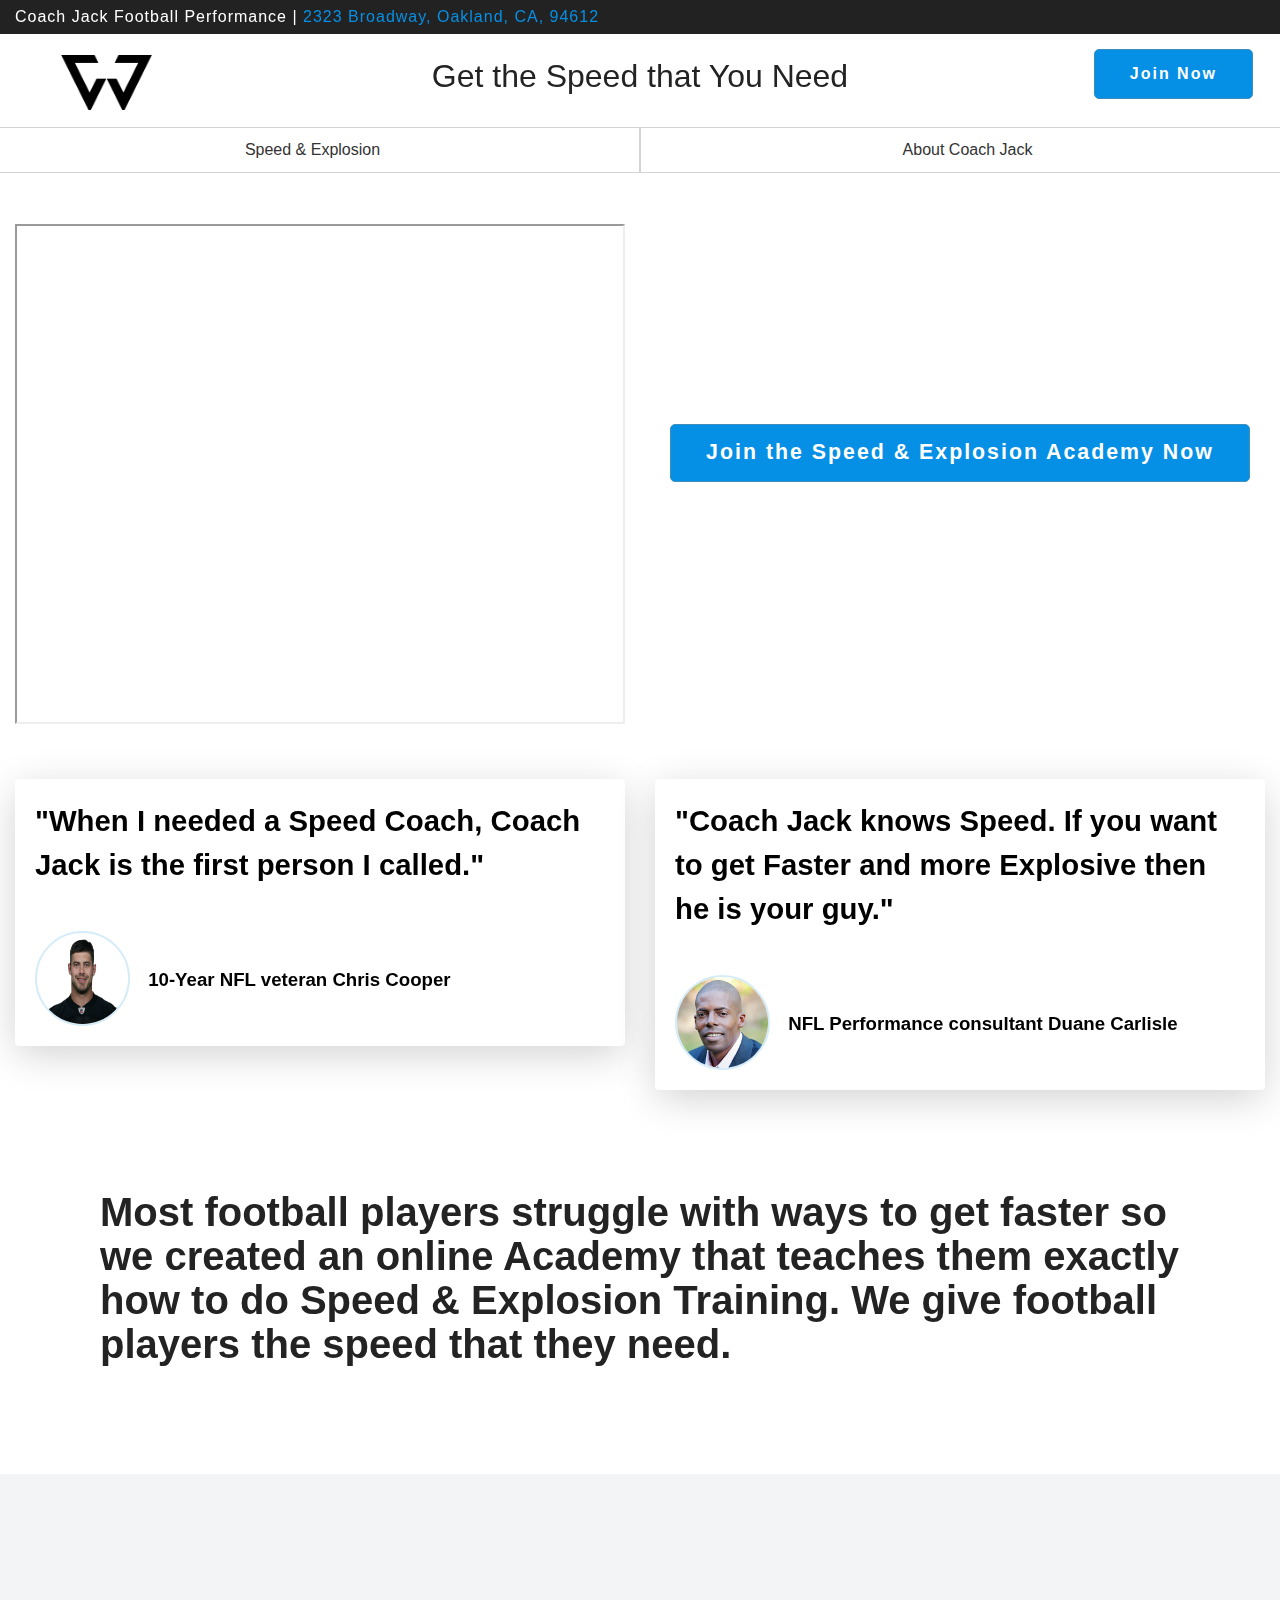
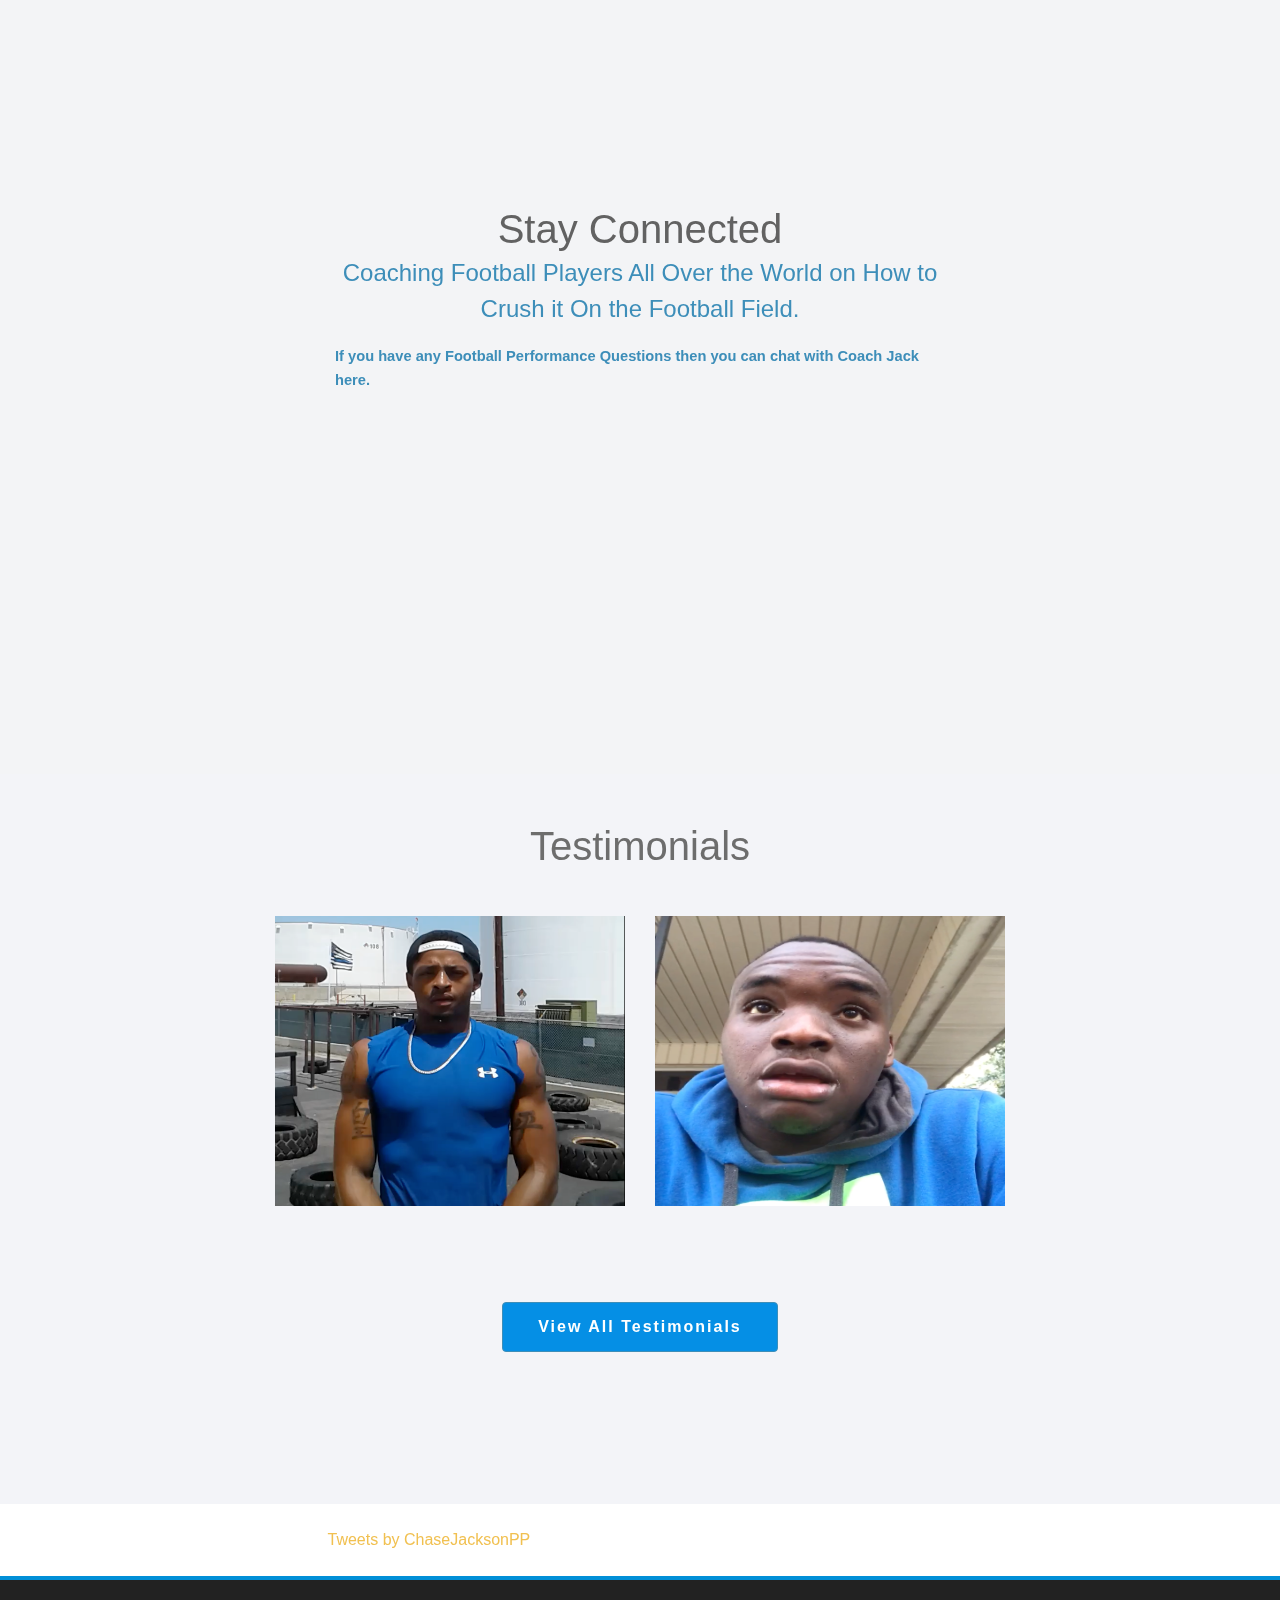
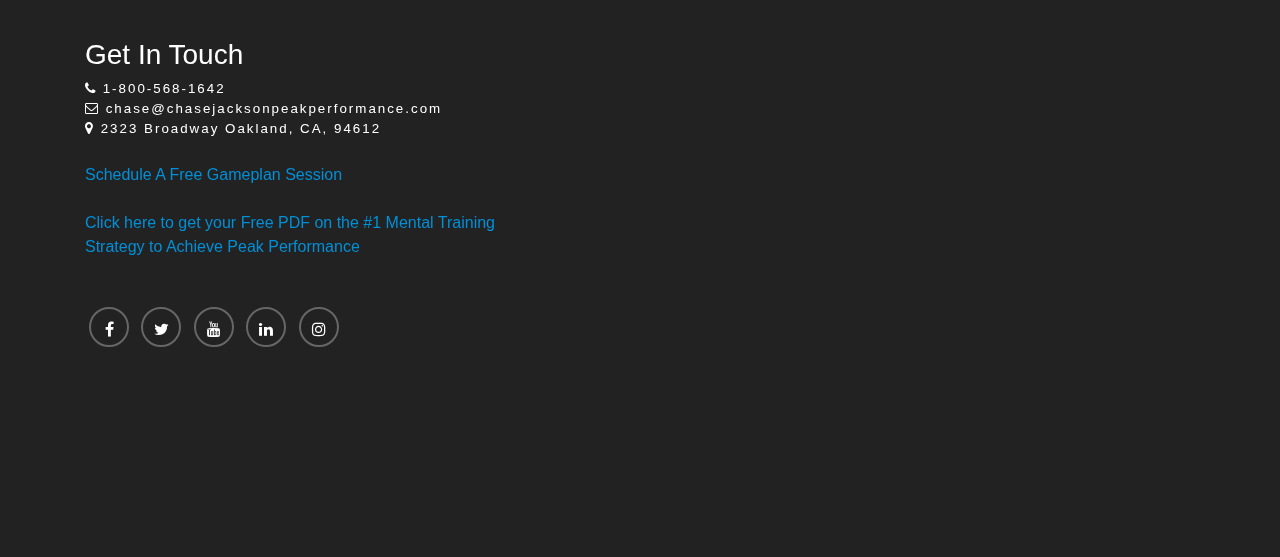
==== commit 1f3d8450: "design changes" ====
--- a/index.html
+++ b/index.html
@@ -105,11 +105,9 @@
 <body>
     <div id="bkgOverlay" class="backgroundOverlay"></div>
     <div id="delayedPopup" class="delayedPopupWindow"> <a href="#" id="btnClose" title="Click here to close this deal box.">x</a>
-        <div class="formDescription"></div>
-        <div class="bottomemail">
-            <center> Learn the #1 Training Strategy to Get Faster and More Explosive
-                <br>
-                <br> <a class="btn btn-primary" href="https://coachjackfootballperformance.clickfunnels.com/lead-magnet" target="_blank">JOIN NOW</a></center>
+        <div class="fmtxt">
+                    Learn the #1 Training Strategy to Get Faster and More Explosive
+                <center> <a class="btn btn-primary formbutton" href="https://coachjackfootballperformance.clickfunnels.com/lead-magnet" target="_blank"> YES! I Want To Get Faster </a></center>
         </div>
     </div>
     <noscript>
@@ -120,7 +118,7 @@
         <div id="progress"></div>
     </div>
     <section id="ext_menu-3" data-rv-view="55">
-        <div class="topbarblack"> Coach Jack Football Performance | <span style="color:#018FD7;">2323 Broadway, Oakland, CA, 94612</span></div>
+        <div class="topbarblack"> Coach Jack Football Performance | <span style="color:#058fe5;">2323 Broadway, Oakland, CA, 94612</span></div>
     </section>
     <div class="tainav">
         <div id="div1" style="display:none">
@@ -136,10 +134,15 @@
         <div class="container-fluid" style="margin-top:15px;padding-bottom:20px;">
             <div class="row">
                 <div class="col-md-2">
-                    <center> <img class="" style="width:50%; position:relative;top:6px;" src="assets/images/j-flipped.png"></center>
-                </div>
-                <div class="col-md-10" style="position:relative;top:1px;">
-                    <h2> Helping you become the player football teams want &nbsp;&nbsp;<a href="" class="btn btn-primary" style="font-weight:bold;">Join Now</a></h2></div>
+                    <center> <img class="toplogob" style="width:50%; position:relative;top:6px;" src="assets/images/j-flipped.png"></center>
+                </div>
+                <div class="col-md-8" style="position:relative;top:10px;">
+                    <h2 style="text-align:center;"> Get the Speed that You Need</h2></div>
+                <div class="col-md-2">
+                <center>
+                    <a href="" class="btn btn-primary" style="font-weight:bold;">Join Now</a>
+                    </center>
+                </div>
             </div>
         </div>
         <div class="row">
@@ -195,10 +198,10 @@
     </section>
     <section style="padding-top:100px;padding-bottom:100px;">
         <div class="container">
-            <div class="col-md-1"></div>
-            <div class="col-md-10">
-                <h1 style="font-weight:bold;text-align:center;">Become the Football Player Everyone Wants</h1></div>
-            <div class="col-md-1"></div>
+<!--            <div class="col-md-1"></div>-->
+            <div class="col-md-12">
+                <h1 style="font-weight:bold;text-align:;">Most football players struggle with ways to get faster so we created an online Academy that teaches them exactly how to do Speed & Explosion Training.  We give football players the speed that they need.</h1></div>
+<!--            <div class="col-md-1"></div>-->
         </div>
     </section>
     <section class="mbr-section mbr-section-hero mbr-section-full mbr-section-with-arrow mbr-parallax-background mbr-after-navbar" id="header1-7" data-rv-view="0" style="background-image: url(assets/images/football-801047-960-960x640.png);">
--- a/new.css
+++ b/new.css
@@ -1 +1,550 @@
-.icons a,.icons i{line-height:40px}.exetxt,.exetxt:hover,.linkcol a:hover,.minutebutton:hover,a.leftnavitem{text-decoration:none}.exetxt,.icons a,.iwrap img,.minutebutton,a.leftnavitem{cursor:pointer}.btnpurp,.btnpurptwo,.exetxt,.sumbox,.testbox,a.leftnavitem{font-weight:700}body,html{overflow-x:hidden}.cmenu{position:fixed;width:100%;background:0 0;z-index:99}.cmenutwo{padding-top:10px;padding-bottom:10px;background:red}.topbarblack{background-color:#222;color:#FFF;letter-spacing:1px;padding-top:5px;padding-bottom:5px;padding-left:15px}.menubutton{z-index:9999!important;position:relative;top:10px;right:25px;background:0 0;box-shadow:none!important;outline:0!important}.cmenu i{font-size:22pt;color:#ccc}.cmenu button{border:none}a.leftnavitem{display:block;padding-top:10px;padding-bottom:10px;width:100%;color:#3d8eb9;text-transform:uppercase;letter-spacing:1px;transition:all .3s ease;-webkit-transition:all .3s ease;-moz-transition:all .3s ease;-o-transition:all .3s ease}a.leftnavitem:hover{padding-left:15px;background:#f2f2f2;transition:all .3s ease;-webkit-transition:all .3s ease;-moz-transition:all .3s ease;-o-transition:all .3s ease}.bluehead{font-size:18pt;color:#3d8eb9}.modal.left .modal-dialog,.modal.right .modal-dialog{position:fixed;margin:auto;width:320px;height:100%;-webkit-transform:translate3d(0,0,0);-ms-transform:translate3d(0,0,0);-o-transform:translate3d(0,0,0);transform:translate3d(0,0,0)}.modal.left .modal-content,.modal.right .modal-content{height:100%;overflow-y:auto}.modal.left.fade .modal-dialog{left:-320px;-webkit-transition:opacity .3s linear,left .3s ease-out;-moz-transition:opacity .3s linear,left .3s ease-out;-o-transition:opacity .3s linear,left .3s ease-out;transition:opacity .3s linear,left .3s ease-out}.modal.left.fade.in .modal-dialog{left:0}.modal.right.fade .modal-dialog{right:-320px;-webkit-transition:opacity .3s linear,right .3s ease-out;-moz-transition:opacity .3s linear,right .3s ease-out;-o-transition:opacity .3s linear,right .3s ease-out;transition:opacity .3s linear,right .3s ease-out}.modal.right.fade.in .modal-dialog{right:0}.modal-content{border-radius:0;border:none}.modal-header{border-bottom-color:#EEE;background-color:#FAFAFA}.summaries{background:#f3f4f8;padding-top:50px;padding-bottom:80px;color:#6d6d6d;font-size:16pt}.sumbox em{color:#018FD7}.boxone,.boxone em,.boxtwo,.boxtwo em,.exetxt,.icons a,.icons i,.myfooter{color:#fff}.sumbox{background:#fff;padding:30px;border:4px solid #2ab7ff;-webkit-box-shadow:15px 15px 0 -1px rgba(0,0,0,.75);-moz-box-shadow:15px 15px 0 -1px rgba(0,0,0,.75);box-shadow:15px 15px 0 -1px rgba(0,0,0,.75)}.boxone{background-color:#018FD7}.boxtwo{background-color:#343434}.summaries h1{text-align:center;padding-bottom:40px}.myfooter{padding-top:60px;padding-bottom:60px;text-align:left;background:#222;border-top:4px solid #018FD7}.icons a{display:inline-block;border-radius:100%;border:2px solid rgba(255,255,255,.31);width:40px;height:40px;margin-left:4px;margin-right:4px;transition:all .3s ease;-webkit-transition:all .3s ease;-moz-transition:all .3s ease;-o-transition:all .3s ease}.exetxt,.icons a:hover{transition:all .3s ease}.icons a:hover{border-color:#2490fc;-webkit-transition:all .3s ease;-moz-transition:all .3s ease;-o-transition:all .3s ease}.details{font-size:10pt;letter-spacing:2px}.spacetop{padding-top:50px}.sidecard{color:#555;width:100%;text-align:left;padding:30px 20px}.card-title{letter-spacing:1px!important}.separatormenu{border-top:1px solid #eaeaea;width:100%}.carousel-control{background:0 0!important;font-size:22pt!important;color:#cbcbcb!important}.icon-next,.icon-prev{font-size:70pt!important}.executionstrategy{position:absolute;bottom:10px;right:20px;width:100%}.exetxt{opacity:.6;letter-spacing:1px;-webkit-transition:all .3s ease;-moz-transition:all .3s ease;-o-transition:all .3s ease}.exetxt:hover,.leade input{color:#fff;transition:all .3s ease}.exetxt:hover{opacity:1;-webkit-transition:all .3s ease;-moz-transition:all .3s ease;-o-transition:all .3s ease}.mailoverlay{background:#018FD7}.leade input{width:70%;padding-top:10px;padding-bottom:10px;margin-top:5px;padding-left:20px;background:rgba(255,255,255,.29);border:none;outline:0;letter-spacing:2px;-webkit-transition:all .3s ease;-moz-transition:all .3s ease;-o-transition:all .3s ease}.leade input:focus{background:rgba(255,255,255,.69);border:none;color:#222;transition:all .3s ease;-webkit-transition:all .3s ease;-moz-transition:all .3s ease;-o-transition:all .3s ease}.leade .btn{background:#fff;color:#3d8eb9;border:none;position:relative;top:-25px}::placeholder{color:#fff}-webkit-::placeholder{color:#fff}.navlogo{width:20%;padding-left:20px;padding-top:20px;padding-bottom:20px}.col-md-6.linkcol{padding:0!important;margin:0 auto!important}.linkcol a{text-align:center;background:#fff;width:100%;display:block;padding-top:10px;padding-bottom:10px;color:#333;border:1px solid #d3d3d3;transition:all .1s ease;-webkit-transition:all .1s ease;-moz-transition:all .1s ease;-o-transition:all .1s ease}#progstat,.btnpurp,.btnpurp:active,.btnpurp:hover,.btnpurptwo,.btnpurptwo:active,.btnpurptwo:hover{color:#fff}.linkcol a:hover{background:#018FD7;color:#fff}.olog{width:90%}.navclose{display:block!important;width:40px;height:40px;font-size:32pt!important;transition:all .3s ease;-webkit-transition:all .3s ease;-moz-transition:all .3s ease;-o-transition:all .3s ease}.navclose:hover{transition:all .3s ease;-webkit-transition:all .3s ease;-moz-transition:all .3s ease;-o-transition:all .3s ease}.separator3{border-top:1px solid #018FD7;border-bottom:2px solid #c4c4c4;height:0;width:100%:}img.ovvideo{position:absolute;top:20px;left:20px;width:25%;opacity:.5}#progress,#progstat{position:absolute;top:50%}#ovrly{position:fixed;z-index:99999;top:0;left:0;bottom:0;right:0;background:url(assets/images/j-flipped-white.png) center 105px no-repeat,#018FD7;transition:1s .4s}.iwrap,.iwrap img,.iwrap img:hover{transition:all .3s ease}#progress{height:1px;background:#fff;width:0}#progstat{font-size:.7em;letter-spacing:3px;margin-top:-40px;width:100%;text-align:center}.btnpurp,.btnpurptwo,.minutebutton{position:relative}.minutebutton{padding:20px;background:#018FD7;top:-20px}.minutebutton:active{background:#0070a8}.iwrap{width:100%;overflow:hidden}.iwrap img{width:100%;height:290px!important;transform:scale(1)}.iwrap img:hover{transform:scale(1.2);opacity:.8}.fade,.modal{background:rgba(0,0,0,.74);width:100%;height:100%;overflow:hidden!important}.modal-content{background:0 0}.btnpurp{font-size:16pt;top:200px}.btnpurptwo{font-size:10pt}.btn,.btn-primary{border-radius:5px}.testbox{border-radius:4px;padding:20px;background:#fff;color:#000;font-size:22pt;-webkit-box-shadow:0 9px 40px -2px rgba(207,207,207,1);-moz-box-shadow:0 9px 40px -2px rgba(207,207,207,1);box-shadow:0 9px 40px -2px rgba(207,207,207,1)}.testimg{width:95px;height:95px;border-radius:100%;border:2px solid rgba(1,143,215,.17)}.testname{font-size:14pt;margin-left:10px}+.icons a,
+.icons i {
+    line-height: 40px
+}
+
+.exetxt,
+.exetxt:hover,
+.linkcol a:hover,
+.minutebutton:hover,
+a.leftnavitem {
+    text-decoration: none
+}
+
+.exetxt,
+.icons a,
+.iwrap img,
+.minutebutton,
+a.leftnavitem {
+    cursor: pointer
+}
+
+.btnpurp,
+.btnpurptwo,
+.exetxt,
+.sumbox,
+.testbox,
+a.leftnavitem {
+    font-weight: 700
+}
+
+body,
+html {
+    overflow-x: hidden
+}
+
+.cmenu {
+    position: fixed;
+    width: 100%;
+    background: 0 0;
+    z-index: 99
+}
+
+.cmenutwo {
+    padding-top: 10px;
+    padding-bottom: 10px;
+    background: red
+}
+
+.topbarblack {
+    background-color: #222;
+    color: #FFF;
+    letter-spacing: 1px;
+    padding-top: 5px;
+    padding-bottom: 5px;
+    padding-left: 15px
+}
+
+.menubutton {
+    z-index: 9999!important;
+    position: relative;
+    top: 10px;
+    right: 25px;
+    background: 0 0;
+    box-shadow: none!important;
+    outline: 0!important
+}
+
+.cmenu i {
+    font-size: 22pt;
+    color: #ccc
+}
+
+.cmenu button {
+    border: none
+}
+
+.btn-primary {
+    background:#058fe5;
+    font-size:12pt;
+}
+
+.btn-primary:hover {
+     background:#29a3ef;
+     border-color:#29a3ef;
+}
+
+a.leftnavitem {
+    display: block;
+    padding-top: 10px;
+    padding-bottom: 10px;
+    width: 100%;
+    color: #058fe5;
+    text-transform: uppercase;
+    letter-spacing: 1px;
+    transition: all .3s ease;
+    -webkit-transition: all .3s ease;
+    -moz-transition: all .3s ease;
+    -o-transition: all .3s ease
+}
+
+a.leftnavitem:hover {
+    padding-left: 15px;
+    background: #f2f2f2;
+    transition: all .3s ease;
+    -webkit-transition: all .3s ease;
+    -moz-transition: all .3s ease;
+    -o-transition: all .3s ease
+}
+
+.bluehead {
+    font-size: 18pt;
+    color: #058fe5
+}
+
+.modal.left .modal-dialog,
+.modal.right .modal-dialog {
+    position: fixed;
+    margin: auto;
+    width: 320px;
+    height: 100%;
+    -webkit-transform: translate3d(0, 0, 0);
+    -ms-transform: translate3d(0, 0, 0);
+    -o-transform: translate3d(0, 0, 0);
+    transform: translate3d(0, 0, 0)
+}
+
+.modal.left .modal-content,
+.modal.right .modal-content {
+    height: 100%;
+    overflow-y: auto
+}
+
+.modal.left.fade .modal-dialog {
+    left: -320px;
+    -webkit-transition: opacity .3s linear, left .3s ease-out;
+    -moz-transition: opacity .3s linear, left .3s ease-out;
+    -o-transition: opacity .3s linear, left .3s ease-out;
+    transition: opacity .3s linear, left .3s ease-out
+}
+
+.modal.left.fade.in .modal-dialog {
+    left: 0
+}
+
+.modal.right.fade .modal-dialog {
+    right: -320px;
+    -webkit-transition: opacity .3s linear, right .3s ease-out;
+    -moz-transition: opacity .3s linear, right .3s ease-out;
+    -o-transition: opacity .3s linear, right .3s ease-out;
+    transition: opacity .3s linear, right .3s ease-out
+}
+
+.modal.right.fade.in .modal-dialog {
+    right: 0
+}
+
+.modal-content {
+    border-radius: 0;
+    border: none
+}
+
+.modal-header {
+    border-bottom-color: #EEE;
+    background-color: #FAFAFA
+}
+
+.summaries {
+    background: #f3f4f8;
+    padding-top: 50px;
+    padding-bottom: 80px;
+    color: #6d6d6d;
+    font-size: 16pt
+}
+
+.sumbox em {
+    color: #018FD7
+}
+
+.boxone,
+.boxone em,
+.boxtwo,
+.boxtwo em,
+.exetxt,
+.icons a,
+.icons i,
+.myfooter {
+    color: #fff
+}
+
+.sumbox {
+    background: #fff;
+    padding: 30px;
+    border: 4px solid #2ab7ff;
+    -webkit-box-shadow: 15px 15px 0 -1px rgba(0, 0, 0, .75);
+    -moz-box-shadow: 15px 15px 0 -1px rgba(0, 0, 0, .75);
+    box-shadow: 15px 15px 0 -1px rgba(0, 0, 0, .75)
+}
+
+.boxone {
+    background-color: #018FD7
+}
+
+.boxtwo {
+    background-color: #343434
+}
+
+.summaries h1 {
+    text-align: center;
+    padding-bottom: 40px
+}
+
+.myfooter {
+    padding-top: 60px;
+    padding-bottom: 60px;
+    text-align: left;
+    background: #222;
+    border-top: 4px solid #018FD7
+}
+
+.icons a {
+    display: inline-block;
+    border-radius: 100%;
+    border: 2px solid rgba(255, 255, 255, .31);
+    width: 40px;
+    height: 40px;
+    margin-left: 4px;
+    margin-right: 4px;
+    transition: all .3s ease;
+    -webkit-transition: all .3s ease;
+    -moz-transition: all .3s ease;
+    -o-transition: all .3s ease
+}
+
+.exetxt,
+.icons a:hover {
+    transition: all .3s ease
+}
+
+.icons a:hover {
+    border-color: #2490fc;
+    -webkit-transition: all .3s ease;
+    -moz-transition: all .3s ease;
+    -o-transition: all .3s ease
+}
+
+.details {
+    font-size: 10pt;
+    letter-spacing: 2px
+}
+
+.spacetop {
+    padding-top: 50px
+}
+
+.sidecard {
+    color: #555;
+    width: 100%;
+    text-align: left;
+    padding: 30px 20px
+}
+
+.card-title {
+    letter-spacing: 1px!important
+}
+
+.separatormenu {
+    border-top: 1px solid #eaeaea;
+    width: 100%
+}
+
+.carousel-control {
+    background: 0 0!important;
+    font-size: 22pt!important;
+    color: #cbcbcb!important
+}
+
+.icon-next,
+.icon-prev {
+    font-size: 70pt!important
+}
+
+.executionstrategy {
+    position: absolute;
+    bottom: 10px;
+    right: 20px;
+    width: 100%
+}
+
+.exetxt {
+    opacity: .6;
+    letter-spacing: 1px;
+    -webkit-transition: all .3s ease;
+    -moz-transition: all .3s ease;
+    -o-transition: all .3s ease
+}
+
+.exetxt:hover,
+.leade input {
+    color: #fff;
+    transition: all .3s ease
+}
+
+.exetxt:hover {
+    opacity: 1;
+    -webkit-transition: all .3s ease;
+    -moz-transition: all .3s ease;
+    -o-transition: all .3s ease
+}
+
+.mailoverlay {
+    background: #018FD7
+}
+
+.leade input {
+    width: 70%;
+    padding-top: 10px;
+    padding-bottom: 10px;
+    margin-top: 5px;
+    padding-left: 20px;
+    background: rgba(255, 255, 255, .29);
+    border: none;
+    outline: 0;
+    letter-spacing: 2px;
+    -webkit-transition: all .3s ease;
+    -moz-transition: all .3s ease;
+    -o-transition: all .3s ease
+}
+
+.leade input:focus {
+    background: rgba(255, 255, 255, .69);
+    border: none;
+    color: #222;
+    transition: all .3s ease;
+    -webkit-transition: all .3s ease;
+    -moz-transition: all .3s ease;
+    -o-transition: all .3s ease
+}
+
+.leade .btn {
+    background: #fff;
+    color: #058fe5;
+    border: none;
+    position: relative;
+    top: -25px
+}
+
+::placeholder {
+    color: #fff
+}
+
+-webkit-::placeholder {
+    color: #fff
+}
+
+.navlogo {
+    width: 20%;
+    padding-left: 20px;
+    padding-top: 20px;
+    padding-bottom: 20px
+}
+
+.col-md-6.linkcol {
+    padding: 0!important;
+    margin: 0 auto!important
+}
+
+.linkcol a {
+    text-align: center;
+    background: #fff;
+    width: 100%;
+    display: block;
+    padding-top: 10px;
+    padding-bottom: 10px;
+    color: #333;
+    border: 1px solid #d3d3d3;
+    transition: all .1s ease;
+    -webkit-transition: all .1s ease;
+    -moz-transition: all .1s ease;
+    -o-transition: all .1s ease
+}
+
+#progstat,
+.btnpurp,
+.btnpurp:active,
+.btnpurp:hover,
+.btnpurptwo,
+.btnpurptwo:active,
+.btnpurptwo:hover {
+    color: #fff
+}
+
+.linkcol a:hover {
+    background: #018FD7;
+    color: #fff
+}
+
+.olog {
+    width: 90%
+}
+
+.navclose {
+    display: block!important;
+    width: 40px;
+    height: 40px;
+    font-size: 32pt!important;
+    transition: all .3s ease;
+    -webkit-transition: all .3s ease;
+    -moz-transition: all .3s ease;
+    -o-transition: all .3s ease
+}
+
+.navclose:hover {
+    transition: all .3s ease;
+    -webkit-transition: all .3s ease;
+    -moz-transition: all .3s ease;
+    -o-transition: all .3s ease
+}
+
+.separator3 {
+    border-top: 1px solid #018FD7;
+    border-bottom: 2px solid #c4c4c4;
+    height: 0;
+    width: 100%:
+}
+
+img.ovvideo {
+    position: absolute;
+    top: 20px;
+    left: 20px;
+    width: 25%;
+    opacity: .5
+}
+
+#progress,
+#progstat {
+    position: absolute;
+    top: 50%
+}
+
+#ovrly {
+    position: fixed;
+    z-index: 99999;
+    top: 0;
+    left: 0;
+    bottom: 0;
+    right: 0;
+    background: url(assets/images/j-flipped-white.png) center 105px no-repeat, #018FD7;
+    transition: 1s .4s
+}
+
+.iwrap,
+.iwrap img,
+.iwrap img:hover {
+    transition: all .3s ease
+}
+
+#progress {
+    height: 1px;
+    background: #fff;
+    width: 0
+}
+
+#progstat {
+    font-size: .7em;
+    letter-spacing: 3px;
+    margin-top: -40px;
+    width: 100%;
+    text-align: center
+}
+
+.btnpurp,
+.btnpurptwo,
+.minutebutton {
+    position: relative
+}
+
+.minutebutton {
+    padding: 20px;
+    background: #018FD7;
+    top: -20px
+}
+
+.minutebutton:active {
+    background: #0070a8
+}
+
+.iwrap {
+    width: 100%;
+    overflow: hidden
+}
+
+.iwrap img {
+    width: 100%;
+    height: 290px!important;
+    transform: scale(1)
+}
+
+.iwrap img:hover {
+    transform: scale(1.2);
+    opacity: .8
+}
+
+.fade,
+.modal {
+    background: rgba(0, 0, 0, .74);
+    width: 100%;
+    height: 100%;
+    overflow: hidden!important
+}
+
+.modal-content {
+    background: 0 0
+}
+
+.btnpurp {
+    font-size: 16pt;
+    top: 200px
+}
+
+.btnpurptwo {
+    font-size: 10pt
+}
+
+.btn,
+.btn-primary {
+    border-radius: 5px
+}
+
+.testbox {
+    border-radius: 4px;
+    padding: 20px;
+    background: #fff;
+    color: #000;
+    font-size: 22pt;
+    -webkit-box-shadow: 0 9px 40px -2px rgba(207, 207, 207, 1);
+    -moz-box-shadow: 0 9px 40px -2px rgba(207, 207, 207, 1);
+    box-shadow: 0 9px 40px -2px rgba(207, 207, 207, 1)
+}
+
+.testimg {
+    width: 95px;
+    height: 95px;
+    border-radius: 100%;
+    border: 2px solid rgba(1, 143, 215, .17)
+}
+
+.testname {
+    font-size: 14pt;
+    margin-left: 10px
+}--- a/popup.css
+++ b/popup.css
@@ -1 +1,171 @@
-.backgroundOverlay{position:fixed;top:0;right:0;bottom:0;left:0;height:100%;width:100%;margin:0;padding:0;background:#212020;opacity:.85;filter:alpha(opacity=85);-moz-opacity:.85;z-index:101;display:none}.delayedPopupWindow{display:none;position:fixed;width:530px;max-width:530px;height:90vh;top:35vh;left:50%;margin-left:-260px;margin-top:-220px;background:url(assets/images/emailbg.png) no-repeat;background-size:100% 100%;border-radius:5px;z-index:102}.bottomemail{background:#fff;width:530px;display:block;position:absolute;bottom:0;padding:20px;border-bottom-left-radius:5px;border-bottom-right-radius:5px;font-weight:700}#btnClose{width:100%;display:block;text-align:right;text-decoration:none;color:#fff;position:relative;top:-10px;left:60px;font-size:22pt}#delayedPopup>div.formDescription{float:left;display:block;width:44%;padding:1% 3%;font-size:18px;color:#666;clear:left}#delayedPopup>div.formDescription h2{color:#444;font-size:36px;line-height:40px}#delayedPopup #mc_embed_signup{float:left;width:47%;padding:1%;display:block;font-size:16px;color:#666;margin-left:1%}#delayedPopup #mc-embedded-subscribe-form input{width:95%;height:30px;font-size:18px;padding:3px;margin-bottom:5px}#delayedPopup #mc-embedded-subscribe-form input:hover{border:2px solid #40c348;box-shadow:0 1px 3px #AAA}#delayedPopup #mc-embedded-subscribe-form input:focus{border:2px solid #40c348;box-shadow:none}#delayedPopup #mc-embedded-subscribe{width:100%!important;height:40px!important;margin:10px auto 0;background:#5D9E62;border:none;color:#fff}#delayedPopup #mc-embedded-subscribe:hover{background:#40c348;color:#fff;box-shadow:none!important;cursor:pointer}@media screen and (min-width:320px) and (max-width:600px){.delayedPopupWindow{display:none;position:fixed;width:100%!important;height:90vh;top:35vh;left:0;margin-left:0;margin-top:-240px;background:url(assets/images/emailbg.png) no-repeat;background-size:100% 100%;border-radius:0;z-index:102}#btnClose,.bottomemail{width:100%;display:block}.bottomemail{background:#fff;position:absolute;bottom:0;padding:20px;border-bottom-left-radius:0;font-weight:700}#btnClose{text-align:right;text-decoration:none;color:#ff1212;position:relative;top:-10px;left:-20px;font-size:32pt}}+.backgroundOverlay {
+    position: fixed;
+    top: 0;
+    right: 0;
+    bottom: 0;
+    left: 0;
+    height: 100%;
+    width: 100%;
+    margin: 0;
+    padding: 0;
+    background: #212020;
+    opacity: .85;
+    filter: alpha(opacity=85);
+    -moz-opacity: .85;
+    z-index: 101;
+    display: none
+}
+
+.delayedPopupWindow {
+    display: none;
+    position: fixed;
+    width: 530px;
+    max-width: 530px;
+    height: 80vh;
+    top: 40vh;
+    left: 50%;
+    margin-left: -260px;
+    margin-top: -180px;
+    background: url(assets/images/polybg.png) no-repeat;
+/*    background:white;*/
+    background-size: 100% 100%;
+    border-radius: 5px;
+    z-index: 102
+}
+
+.fmtxt {
+    font-size:32pt;
+    padding:50px;
+    font-weight:bold;
+    text-transform: uppercase;
+}
+
+.formbutton{
+    font-size:15pt;
+    position:relative;
+    top:15px;
+    width:100%;
+}
+
+.bottomemail {
+    background: #fff;
+    width: 530px;
+    display: block;
+    position: absolute;
+    bottom: 0;
+    padding: 20px;
+    border-bottom-left-radius: 5px;
+    border-bottom-right-radius: 5px;
+    font-weight: 700
+}
+
+#btnClose {
+    width: 100%;
+    display: block;
+    text-align: right;
+    text-decoration: none;
+    color: #fff;
+    position: relative;
+    top: -10px;
+    left: 60px;
+    font-size: 22pt
+}
+
+#delayedPopup>div.formDescription {
+    float: left;
+    display: block;
+    width: 44%;
+    padding: 1% 3%;
+    font-size: 18px;
+    color: #666;
+    clear: left
+}
+
+#delayedPopup>div.formDescription h2 {
+    color: #444;
+    font-size: 36px;
+    line-height: 40px
+}
+
+#delayedPopup #mc_embed_signup {
+    float: left;
+    width: 47%;
+    padding: 1%;
+    display: block;
+    font-size: 16px;
+    color: #666;
+    margin-left: 1%
+}
+
+#delayedPopup #mc-embedded-subscribe-form input {
+    width: 95%;
+    height: 30px;
+    font-size: 18px;
+    padding: 3px;
+    margin-bottom: 5px
+}
+
+#delayedPopup #mc-embedded-subscribe-form input:hover {
+    border: 2px solid #40c348;
+    box-shadow: 0 1px 3px #AAA
+}
+
+#delayedPopup #mc-embedded-subscribe-form input:focus {
+    border: 2px solid #40c348;
+    box-shadow: none
+}
+
+#delayedPopup #mc-embedded-subscribe {
+    width: 100%!important;
+    height: 40px!important;
+    margin: 10px auto 0;
+    background: #5D9E62;
+    border: none;
+    color: #fff
+}
+
+#delayedPopup #mc-embedded-subscribe:hover {
+    background: #40c348;
+    color: #fff;
+    box-shadow: none!important;
+    cursor: pointer
+}
+
+@media screen and (min-width:320px) and (max-width:600px) {
+    .delayedPopupWindow {
+        padding:20px;
+        top:200px;
+    }
+    
+    .toplogob {
+        width:30% !important;
+        padding-bottom:30px;
+    }
+    
+    .formbutton {
+        width:90%;
+        font-size:12pt;
+    }
+    #btnClose,
+    .bottomemail {
+        width: 100%;
+        display: block
+    }
+    .bottomemail {
+        background: #fff;
+        position: absolute;
+        bottom: 0;
+        padding: 20px;
+        border-bottom-left-radius: 0;
+        font-weight: 700
+    }
+    #btnClose {
+        text-align: right;
+        text-decoration: none;
+        color: #ff1212;
+        position: relative;
+        top: -0px;
+        left: -70px;
+        font-size: 32pt
+    }
+}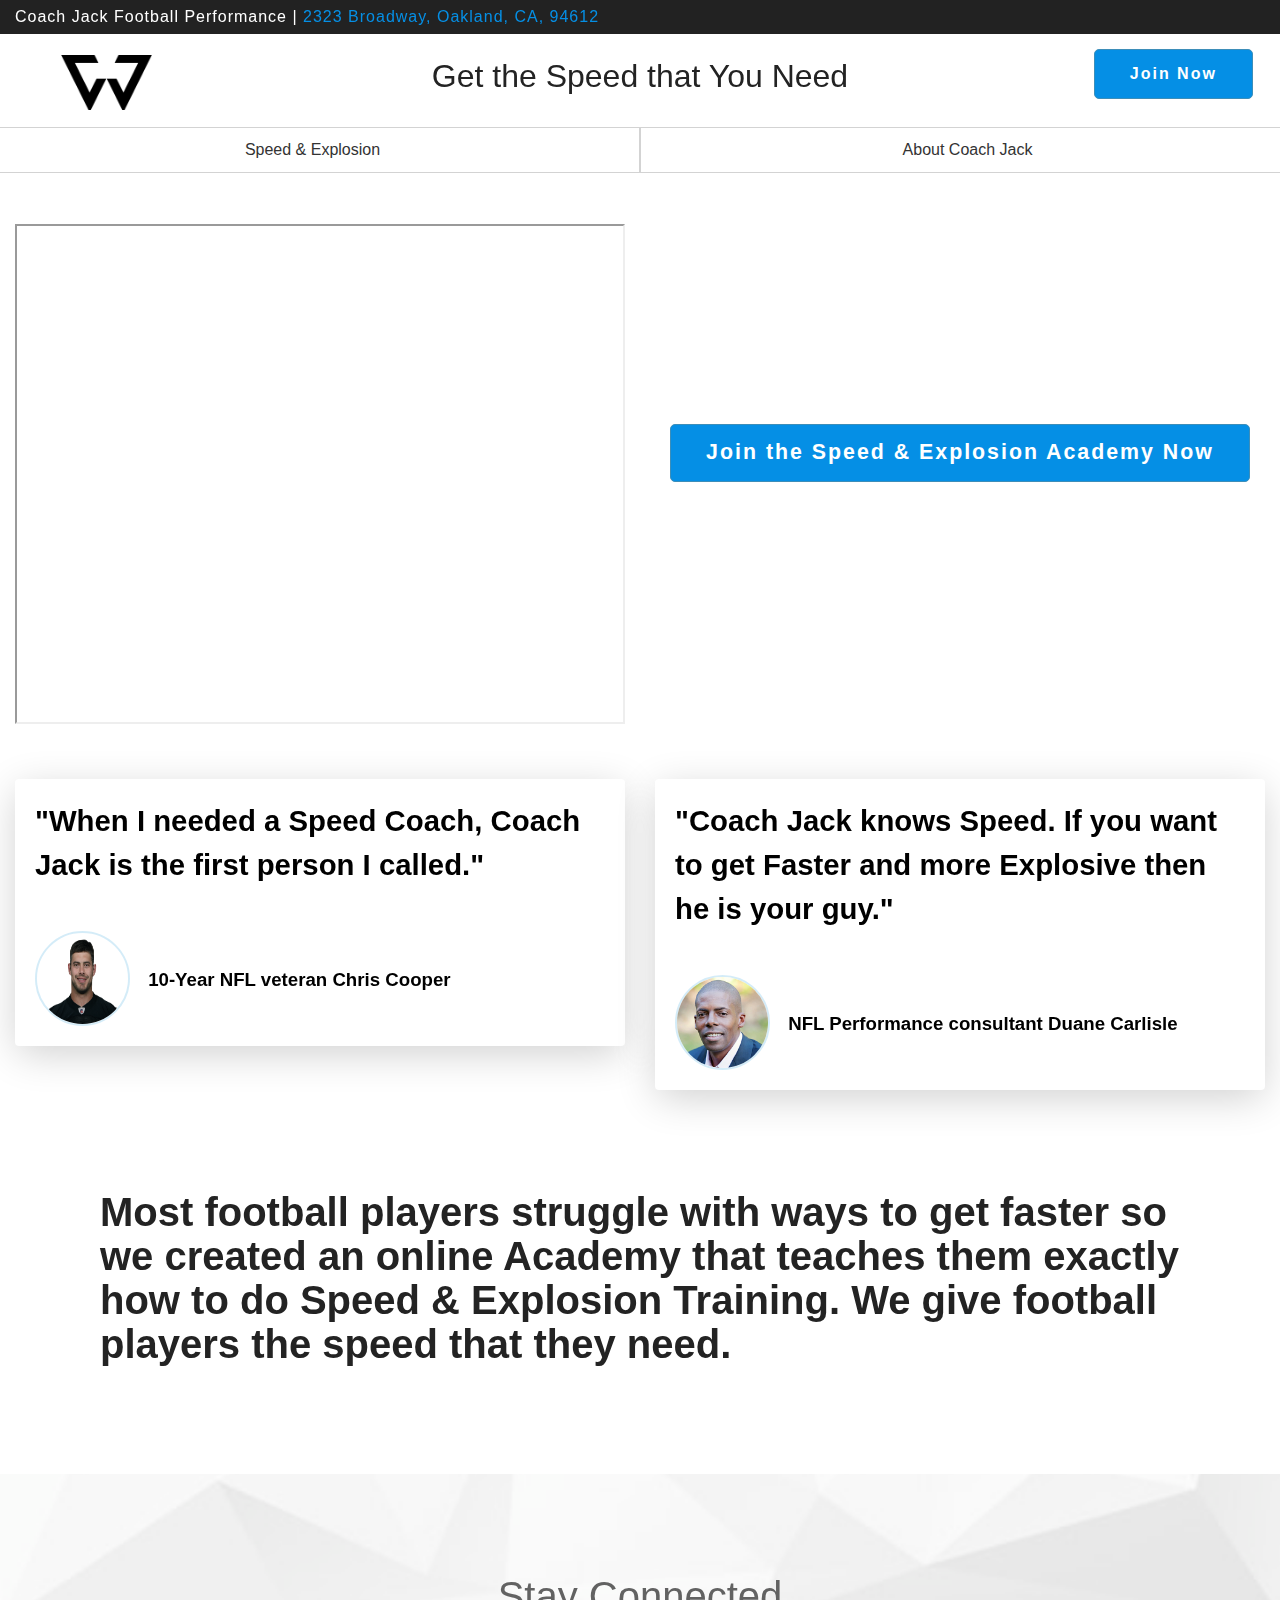
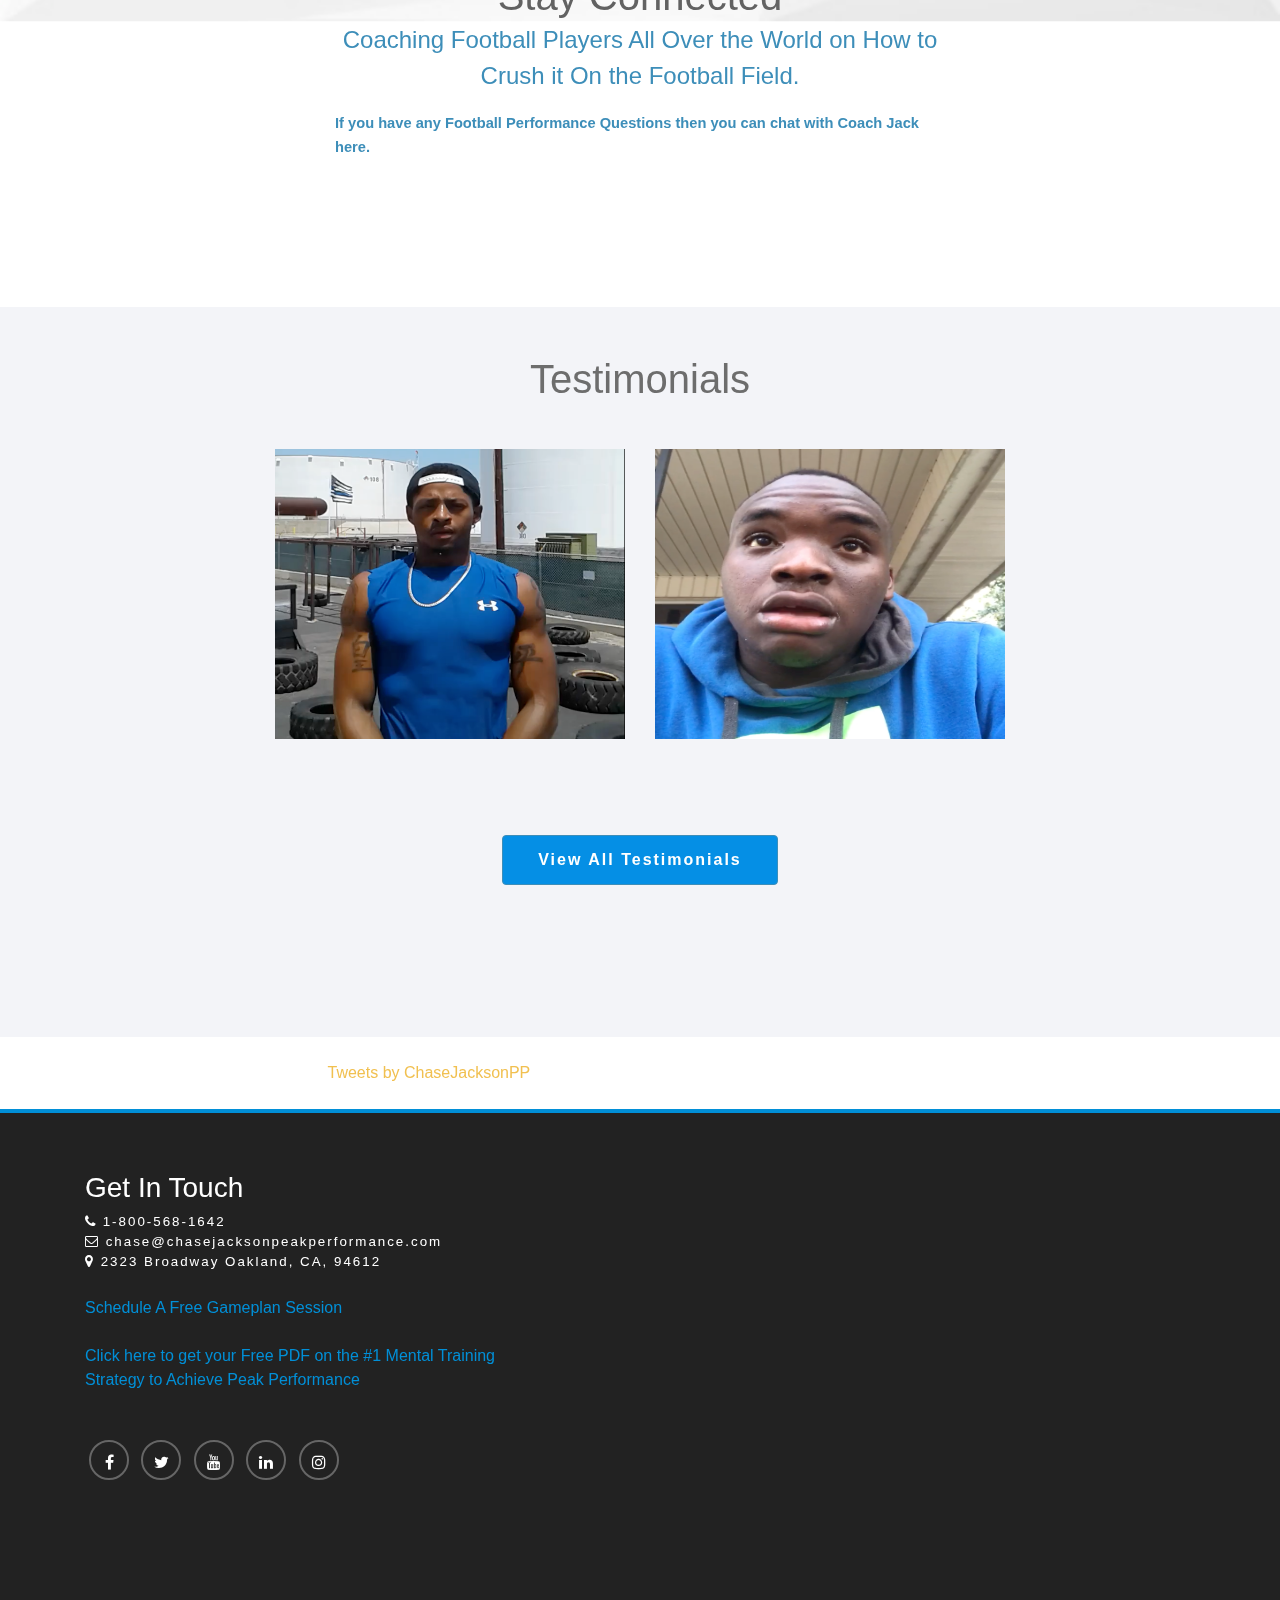
==== commit f4a1be04: "update" ====
--- a/index.html
+++ b/index.html
@@ -204,8 +204,7 @@
 <!--            <div class="col-md-1"></div>-->
         </div>
     </section>
-    <section class="mbr-section mbr-section-hero mbr-section-full mbr-section-with-arrow mbr-parallax-background mbr-after-navbar" id="header1-7" data-rv-view="0" style="background-image: url(assets/images/football-801047-960-960x640.png);">
-        <div class="mbr-overlay" style="opacity: 1.35; background-color: #f3f4f6"></div>
+    <section class="mbr-section mbr-section-hero mbr-section-full mbr-section-with-arrow mbr-parallax-background mbr-after-navbar" id="header1-7" data-rv-view="0" style="background-image: url(assets/images/polybg.png); height:200px;padding-top:100px;padding-bottom:100px;">
         <div class="mbr-table-cell">
             <div class="container-fluid">
                 <div class="row">
--- a/popup.css
+++ b/popup.css
@@ -21,7 +21,7 @@
     position: fixed;
     width: 530px;
     max-width: 530px;
-    height: 80vh;
+    height: 500px;
     top: 40vh;
     left: 50%;
     margin-left: -260px;
@@ -134,7 +134,8 @@
 @media screen and (min-width:320px) and (max-width:600px) {
     .delayedPopupWindow {
         padding:20px;
-        top:200px;
+        top:180px;
+        height:100vh;
     }
     
     .toplogob {
@@ -143,29 +144,22 @@
     }
     
     .formbutton {
-        width:90%;
+        width:100%;
         font-size:12pt;
     }
-    #btnClose,
-    .bottomemail {
-        width: 100%;
-        display: block
+    
+    .fmtxt {
+        padding-left:50px;
+        padding-right:80px;
     }
-    .bottomemail {
-        background: #fff;
-        position: absolute;
-        bottom: 0;
-        padding: 20px;
-        border-bottom-left-radius: 0;
-        font-weight: 700
-    }
+    
     #btnClose {
         text-align: right;
         text-decoration: none;
         color: #ff1212;
         position: relative;
         top: -0px;
-        left: -70px;
+        left: -90px;
         font-size: 32pt
     }
 }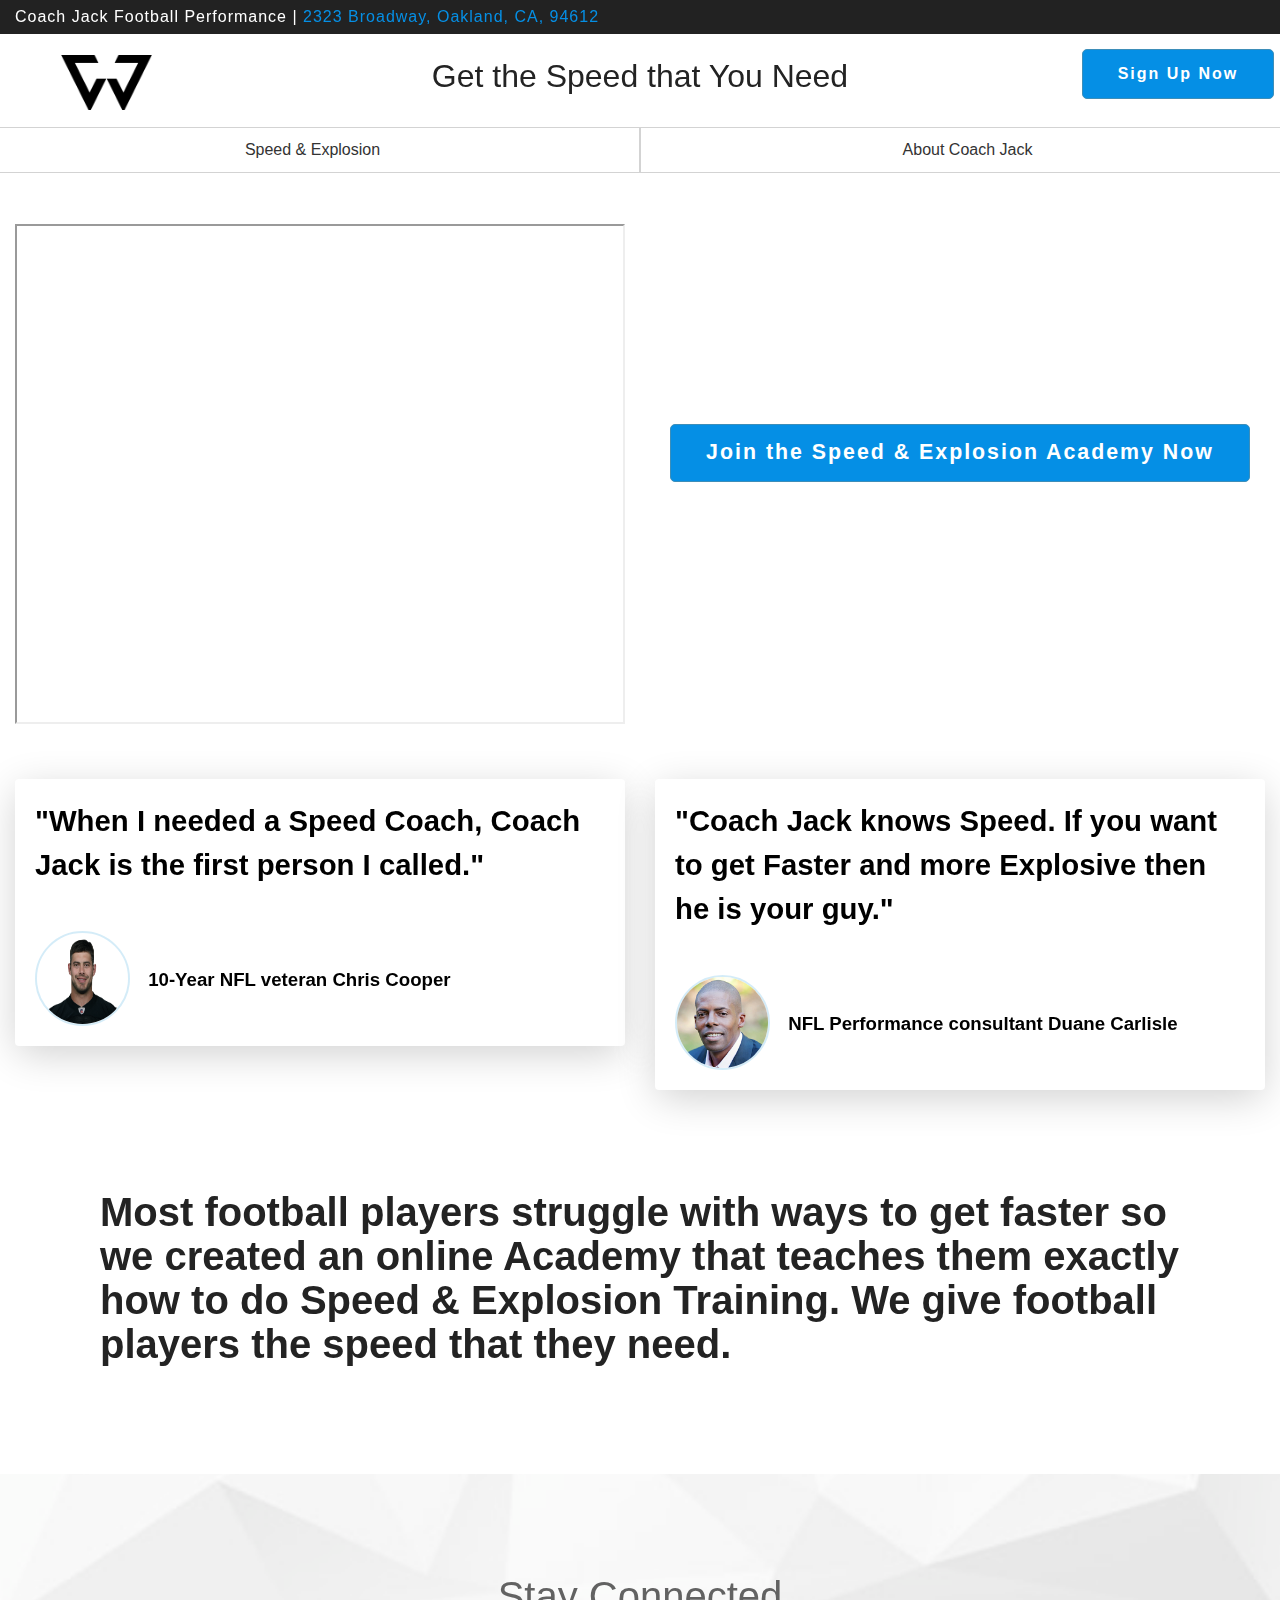
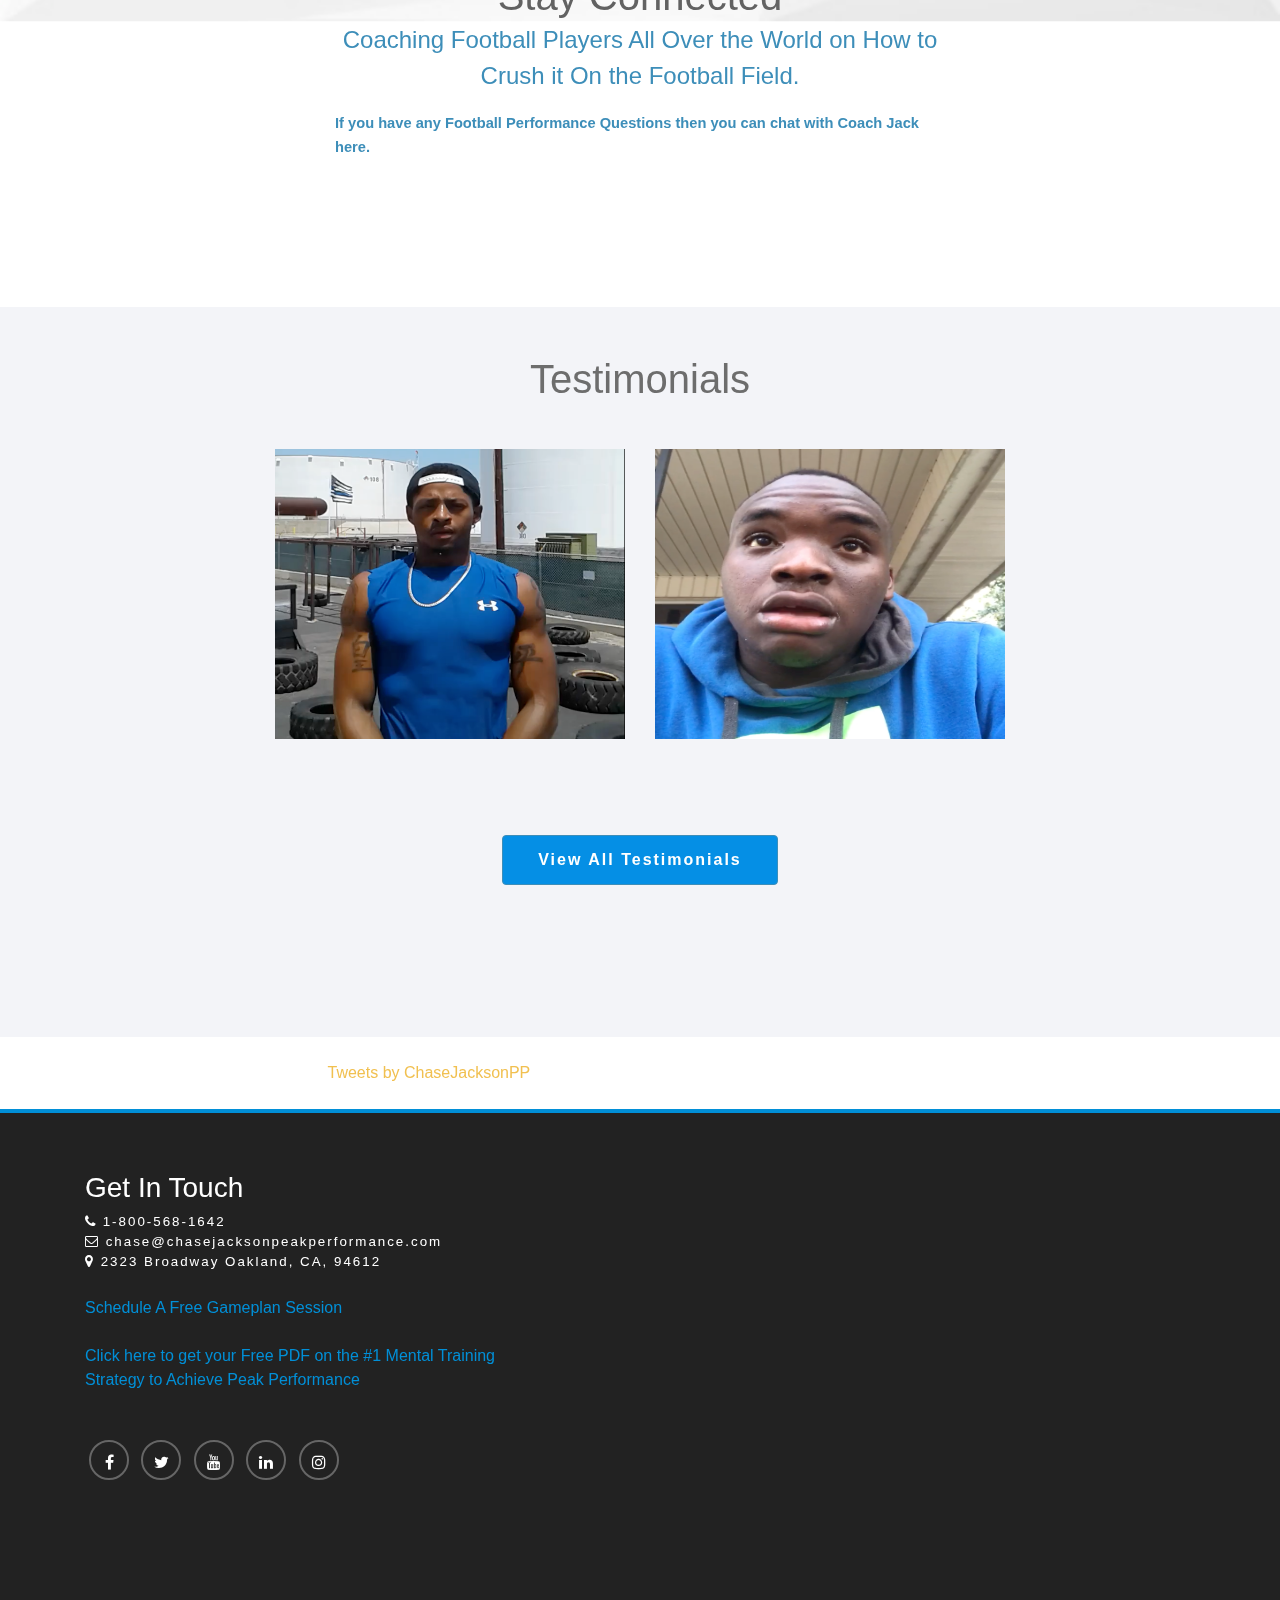
==== commit 39dd21e3: "url fixes" ====
--- a/index.html
+++ b/index.html
@@ -107,7 +107,7 @@
     <div id="delayedPopup" class="delayedPopupWindow"> <a href="#" id="btnClose" title="Click here to close this deal box.">x</a>
         <div class="fmtxt">
                     Learn the #1 Training Strategy to Get Faster and More Explosive
-                <center> <a class="btn btn-primary formbutton" href="https://coachjackfootballperformance.clickfunnels.com/lead-magnet" target="_blank"> YES! I Want To Get Faster </a></center>
+                <center> <a class="btn btn-primary formbutton" href="https://coachjackfootballperformance.clickfunnels.com/lead-magnet" target="_blank"> I Want To Learn The #1 Strategy </a></center>
         </div>
     </div>
     <noscript>
@@ -138,9 +138,9 @@
                 </div>
                 <div class="col-md-8" style="position:relative;top:10px;">
                     <h2 style="text-align:center;"> Get the Speed that You Need</h2></div>
-                <div class="col-md-2">
+                <div class="col-md-2 endcol">
                 <center>
-                    <a href="" class="btn btn-primary" style="font-weight:bold;">Join Now</a>
+                    <a href="" class="btn btn-primary" href="https://coachjackfootballperformance.clickfunnels.com/optin16738192" target="_blank" style="font-weight:bold;">Sign Up Now</a>
                     </center>
                 </div>
             </div>
--- a/new.css
+++ b/new.css
@@ -1,550 +1 @@
-.icons a,
-.icons i {
-    line-height: 40px
-}
-
-.exetxt,
-.exetxt:hover,
-.linkcol a:hover,
-.minutebutton:hover,
-a.leftnavitem {
-    text-decoration: none
-}
-
-.exetxt,
-.icons a,
-.iwrap img,
-.minutebutton,
-a.leftnavitem {
-    cursor: pointer
-}
-
-.btnpurp,
-.btnpurptwo,
-.exetxt,
-.sumbox,
-.testbox,
-a.leftnavitem {
-    font-weight: 700
-}
-
-body,
-html {
-    overflow-x: hidden
-}
-
-.cmenu {
-    position: fixed;
-    width: 100%;
-    background: 0 0;
-    z-index: 99
-}
-
-.cmenutwo {
-    padding-top: 10px;
-    padding-bottom: 10px;
-    background: red
-}
-
-.topbarblack {
-    background-color: #222;
-    color: #FFF;
-    letter-spacing: 1px;
-    padding-top: 5px;
-    padding-bottom: 5px;
-    padding-left: 15px
-}
-
-.menubutton {
-    z-index: 9999!important;
-    position: relative;
-    top: 10px;
-    right: 25px;
-    background: 0 0;
-    box-shadow: none!important;
-    outline: 0!important
-}
-
-.cmenu i {
-    font-size: 22pt;
-    color: #ccc
-}
-
-.cmenu button {
-    border: none
-}
-
-.btn-primary {
-    background:#058fe5;
-    font-size:12pt;
-}
-
-.btn-primary:hover {
-     background:#29a3ef;
-     border-color:#29a3ef;
-}
-
-a.leftnavitem {
-    display: block;
-    padding-top: 10px;
-    padding-bottom: 10px;
-    width: 100%;
-    color: #058fe5;
-    text-transform: uppercase;
-    letter-spacing: 1px;
-    transition: all .3s ease;
-    -webkit-transition: all .3s ease;
-    -moz-transition: all .3s ease;
-    -o-transition: all .3s ease
-}
-
-a.leftnavitem:hover {
-    padding-left: 15px;
-    background: #f2f2f2;
-    transition: all .3s ease;
-    -webkit-transition: all .3s ease;
-    -moz-transition: all .3s ease;
-    -o-transition: all .3s ease
-}
-
-.bluehead {
-    font-size: 18pt;
-    color: #058fe5
-}
-
-.modal.left .modal-dialog,
-.modal.right .modal-dialog {
-    position: fixed;
-    margin: auto;
-    width: 320px;
-    height: 100%;
-    -webkit-transform: translate3d(0, 0, 0);
-    -ms-transform: translate3d(0, 0, 0);
-    -o-transform: translate3d(0, 0, 0);
-    transform: translate3d(0, 0, 0)
-}
-
-.modal.left .modal-content,
-.modal.right .modal-content {
-    height: 100%;
-    overflow-y: auto
-}
-
-.modal.left.fade .modal-dialog {
-    left: -320px;
-    -webkit-transition: opacity .3s linear, left .3s ease-out;
-    -moz-transition: opacity .3s linear, left .3s ease-out;
-    -o-transition: opacity .3s linear, left .3s ease-out;
-    transition: opacity .3s linear, left .3s ease-out
-}
-
-.modal.left.fade.in .modal-dialog {
-    left: 0
-}
-
-.modal.right.fade .modal-dialog {
-    right: -320px;
-    -webkit-transition: opacity .3s linear, right .3s ease-out;
-    -moz-transition: opacity .3s linear, right .3s ease-out;
-    -o-transition: opacity .3s linear, right .3s ease-out;
-    transition: opacity .3s linear, right .3s ease-out
-}
-
-.modal.right.fade.in .modal-dialog {
-    right: 0
-}
-
-.modal-content {
-    border-radius: 0;
-    border: none
-}
-
-.modal-header {
-    border-bottom-color: #EEE;
-    background-color: #FAFAFA
-}
-
-.summaries {
-    background: #f3f4f8;
-    padding-top: 50px;
-    padding-bottom: 80px;
-    color: #6d6d6d;
-    font-size: 16pt
-}
-
-.sumbox em {
-    color: #018FD7
-}
-
-.boxone,
-.boxone em,
-.boxtwo,
-.boxtwo em,
-.exetxt,
-.icons a,
-.icons i,
-.myfooter {
-    color: #fff
-}
-
-.sumbox {
-    background: #fff;
-    padding: 30px;
-    border: 4px solid #2ab7ff;
-    -webkit-box-shadow: 15px 15px 0 -1px rgba(0, 0, 0, .75);
-    -moz-box-shadow: 15px 15px 0 -1px rgba(0, 0, 0, .75);
-    box-shadow: 15px 15px 0 -1px rgba(0, 0, 0, .75)
-}
-
-.boxone {
-    background-color: #018FD7
-}
-
-.boxtwo {
-    background-color: #343434
-}
-
-.summaries h1 {
-    text-align: center;
-    padding-bottom: 40px
-}
-
-.myfooter {
-    padding-top: 60px;
-    padding-bottom: 60px;
-    text-align: left;
-    background: #222;
-    border-top: 4px solid #018FD7
-}
-
-.icons a {
-    display: inline-block;
-    border-radius: 100%;
-    border: 2px solid rgba(255, 255, 255, .31);
-    width: 40px;
-    height: 40px;
-    margin-left: 4px;
-    margin-right: 4px;
-    transition: all .3s ease;
-    -webkit-transition: all .3s ease;
-    -moz-transition: all .3s ease;
-    -o-transition: all .3s ease
-}
-
-.exetxt,
-.icons a:hover {
-    transition: all .3s ease
-}
-
-.icons a:hover {
-    border-color: #2490fc;
-    -webkit-transition: all .3s ease;
-    -moz-transition: all .3s ease;
-    -o-transition: all .3s ease
-}
-
-.details {
-    font-size: 10pt;
-    letter-spacing: 2px
-}
-
-.spacetop {
-    padding-top: 50px
-}
-
-.sidecard {
-    color: #555;
-    width: 100%;
-    text-align: left;
-    padding: 30px 20px
-}
-
-.card-title {
-    letter-spacing: 1px!important
-}
-
-.separatormenu {
-    border-top: 1px solid #eaeaea;
-    width: 100%
-}
-
-.carousel-control {
-    background: 0 0!important;
-    font-size: 22pt!important;
-    color: #cbcbcb!important
-}
-
-.icon-next,
-.icon-prev {
-    font-size: 70pt!important
-}
-
-.executionstrategy {
-    position: absolute;
-    bottom: 10px;
-    right: 20px;
-    width: 100%
-}
-
-.exetxt {
-    opacity: .6;
-    letter-spacing: 1px;
-    -webkit-transition: all .3s ease;
-    -moz-transition: all .3s ease;
-    -o-transition: all .3s ease
-}
-
-.exetxt:hover,
-.leade input {
-    color: #fff;
-    transition: all .3s ease
-}
-
-.exetxt:hover {
-    opacity: 1;
-    -webkit-transition: all .3s ease;
-    -moz-transition: all .3s ease;
-    -o-transition: all .3s ease
-}
-
-.mailoverlay {
-    background: #018FD7
-}
-
-.leade input {
-    width: 70%;
-    padding-top: 10px;
-    padding-bottom: 10px;
-    margin-top: 5px;
-    padding-left: 20px;
-    background: rgba(255, 255, 255, .29);
-    border: none;
-    outline: 0;
-    letter-spacing: 2px;
-    -webkit-transition: all .3s ease;
-    -moz-transition: all .3s ease;
-    -o-transition: all .3s ease
-}
-
-.leade input:focus {
-    background: rgba(255, 255, 255, .69);
-    border: none;
-    color: #222;
-    transition: all .3s ease;
-    -webkit-transition: all .3s ease;
-    -moz-transition: all .3s ease;
-    -o-transition: all .3s ease
-}
-
-.leade .btn {
-    background: #fff;
-    color: #058fe5;
-    border: none;
-    position: relative;
-    top: -25px
-}
-
-::placeholder {
-    color: #fff
-}
-
--webkit-::placeholder {
-    color: #fff
-}
-
-.navlogo {
-    width: 20%;
-    padding-left: 20px;
-    padding-top: 20px;
-    padding-bottom: 20px
-}
-
-.col-md-6.linkcol {
-    padding: 0!important;
-    margin: 0 auto!important
-}
-
-.linkcol a {
-    text-align: center;
-    background: #fff;
-    width: 100%;
-    display: block;
-    padding-top: 10px;
-    padding-bottom: 10px;
-    color: #333;
-    border: 1px solid #d3d3d3;
-    transition: all .1s ease;
-    -webkit-transition: all .1s ease;
-    -moz-transition: all .1s ease;
-    -o-transition: all .1s ease
-}
-
-#progstat,
-.btnpurp,
-.btnpurp:active,
-.btnpurp:hover,
-.btnpurptwo,
-.btnpurptwo:active,
-.btnpurptwo:hover {
-    color: #fff
-}
-
-.linkcol a:hover {
-    background: #018FD7;
-    color: #fff
-}
-
-.olog {
-    width: 90%
-}
-
-.navclose {
-    display: block!important;
-    width: 40px;
-    height: 40px;
-    font-size: 32pt!important;
-    transition: all .3s ease;
-    -webkit-transition: all .3s ease;
-    -moz-transition: all .3s ease;
-    -o-transition: all .3s ease
-}
-
-.navclose:hover {
-    transition: all .3s ease;
-    -webkit-transition: all .3s ease;
-    -moz-transition: all .3s ease;
-    -o-transition: all .3s ease
-}
-
-.separator3 {
-    border-top: 1px solid #018FD7;
-    border-bottom: 2px solid #c4c4c4;
-    height: 0;
-    width: 100%:
-}
-
-img.ovvideo {
-    position: absolute;
-    top: 20px;
-    left: 20px;
-    width: 25%;
-    opacity: .5
-}
-
-#progress,
-#progstat {
-    position: absolute;
-    top: 50%
-}
-
-#ovrly {
-    position: fixed;
-    z-index: 99999;
-    top: 0;
-    left: 0;
-    bottom: 0;
-    right: 0;
-    background: url(assets/images/j-flipped-white.png) center 105px no-repeat, #018FD7;
-    transition: 1s .4s
-}
-
-.iwrap,
-.iwrap img,
-.iwrap img:hover {
-    transition: all .3s ease
-}
-
-#progress {
-    height: 1px;
-    background: #fff;
-    width: 0
-}
-
-#progstat {
-    font-size: .7em;
-    letter-spacing: 3px;
-    margin-top: -40px;
-    width: 100%;
-    text-align: center
-}
-
-.btnpurp,
-.btnpurptwo,
-.minutebutton {
-    position: relative
-}
-
-.minutebutton {
-    padding: 20px;
-    background: #018FD7;
-    top: -20px
-}
-
-.minutebutton:active {
-    background: #0070a8
-}
-
-.iwrap {
-    width: 100%;
-    overflow: hidden
-}
-
-.iwrap img {
-    width: 100%;
-    height: 290px!important;
-    transform: scale(1)
-}
-
-.iwrap img:hover {
-    transform: scale(1.2);
-    opacity: .8
-}
-
-.fade,
-.modal {
-    background: rgba(0, 0, 0, .74);
-    width: 100%;
-    height: 100%;
-    overflow: hidden!important
-}
-
-.modal-content {
-    background: 0 0
-}
-
-.btnpurp {
-    font-size: 16pt;
-    top: 200px
-}
-
-.btnpurptwo {
-    font-size: 10pt
-}
-
-.btn,
-.btn-primary {
-    border-radius: 5px
-}
-
-.testbox {
-    border-radius: 4px;
-    padding: 20px;
-    background: #fff;
-    color: #000;
-    font-size: 22pt;
-    -webkit-box-shadow: 0 9px 40px -2px rgba(207, 207, 207, 1);
-    -moz-box-shadow: 0 9px 40px -2px rgba(207, 207, 207, 1);
-    box-shadow: 0 9px 40px -2px rgba(207, 207, 207, 1)
-}
-
-.testimg {
-    width: 95px;
-    height: 95px;
-    border-radius: 100%;
-    border: 2px solid rgba(1, 143, 215, .17)
-}
-
-.testname {
-    font-size: 14pt;
-    margin-left: 10px
-}+.icons a,.icons i{line-height:40px}.exetxt,.exetxt:hover,.linkcol a:hover,.minutebutton:hover,a.leftnavitem{text-decoration:none}.exetxt,.icons a,.iwrap img,.minutebutton,a.leftnavitem{cursor:pointer}.btnpurp,.btnpurptwo,.exetxt,.sumbox,.testbox,a.leftnavitem{font-weight:700}body,html{overflow-x:hidden}.cmenu{position:fixed;width:100%;background:0 0;z-index:99}.cmenutwo{padding-top:10px;padding-bottom:10px;background:red}.topbarblack{background-color:#222;color:#FFF;letter-spacing:1px;padding-top:5px;padding-bottom:5px;padding-left:15px}.menubutton{z-index:9999!important;position:relative;top:10px;right:25px;background:0 0;box-shadow:none!important;outline:0!important}.cmenu i{font-size:22pt;color:#ccc}.cmenu button{border:none}.btn-primary{background:#058fe5;font-size:12pt}.btn-primary:hover{background:#29a3ef;border-color:#29a3ef}a.leftnavitem{display:block;padding-top:10px;padding-bottom:10px;width:100%;color:#058fe5;text-transform:uppercase;letter-spacing:1px;transition:all .3s ease;-webkit-transition:all .3s ease;-moz-transition:all .3s ease;-o-transition:all .3s ease}a.leftnavitem:hover{padding-left:15px;background:#f2f2f2;transition:all .3s ease;-webkit-transition:all .3s ease;-moz-transition:all .3s ease;-o-transition:all .3s ease}.bluehead{font-size:18pt;color:#058fe5}.modal.left .modal-dialog,.modal.right .modal-dialog{position:fixed;margin:auto;width:320px;height:100%;-webkit-transform:translate3d(0,0,0);-ms-transform:translate3d(0,0,0);-o-transform:translate3d(0,0,0);transform:translate3d(0,0,0)}.modal.left .modal-content,.modal.right .modal-content{height:100%;overflow-y:auto}.modal.left.fade .modal-dialog{left:-320px;-webkit-transition:opacity .3s linear,left .3s ease-out;-moz-transition:opacity .3s linear,left .3s ease-out;-o-transition:opacity .3s linear,left .3s ease-out;transition:opacity .3s linear,left .3s ease-out}.modal.left.fade.in .modal-dialog{left:0}.modal.right.fade .modal-dialog{right:-320px;-webkit-transition:opacity .3s linear,right .3s ease-out;-moz-transition:opacity .3s linear,right .3s ease-out;-o-transition:opacity .3s linear,right .3s ease-out;transition:opacity .3s linear,right .3s ease-out}.modal.right.fade.in .modal-dialog{right:0}.modal-content{border-radius:0;border:none}.modal-header{border-bottom-color:#EEE;background-color:#FAFAFA}.summaries{background:#f3f4f8;padding-top:50px;padding-bottom:80px;color:#6d6d6d;font-size:16pt}.sumbox em{color:#018FD7}.boxone,.boxone em,.boxtwo,.boxtwo em,.exetxt,.icons a,.icons i,.myfooter{color:#fff}.sumbox{background:#fff;padding:30px;border:4px solid #2ab7ff;-webkit-box-shadow:15px 15px 0 -1px rgba(0,0,0,.75);-moz-box-shadow:15px 15px 0 -1px rgba(0,0,0,.75);box-shadow:15px 15px 0 -1px rgba(0,0,0,.75)}.boxone{background-color:#018FD7}.boxtwo{background-color:#343434}.summaries h1{text-align:center;padding-bottom:40px}.myfooter{padding-top:60px;padding-bottom:60px;text-align:left;background:#222;border-top:4px solid #018FD7}.icons a{display:inline-block;border-radius:100%;border:2px solid rgba(255,255,255,.31);width:40px;height:40px;margin-left:4px;margin-right:4px;transition:all .3s ease;-webkit-transition:all .3s ease;-moz-transition:all .3s ease;-o-transition:all .3s ease}.exetxt,.icons a:hover{transition:all .3s ease;-webkit-transition:all .3s ease;-moz-transition:all .3s ease;-o-transition:all .3s ease}.icons a:hover{border-color:#2490fc}.details{font-size:10pt;letter-spacing:2px}.spacetop{padding-top:50px}.sidecard{color:#555;width:100%;text-align:left;padding:30px 20px}.card-title{letter-spacing:1px!important}.separatormenu{border-top:1px solid #eaeaea;width:100%}.carousel-control{background:0 0!important;font-size:22pt!important;color:#cbcbcb!important}.icon-next,.icon-prev{font-size:70pt!important}.executionstrategy{position:absolute;bottom:10px;right:20px;width:100%}.exetxt{opacity:.6;letter-spacing:1px}.exetxt:hover,.leade input{color:#fff;transition:all .3s ease;-webkit-transition:all .3s ease;-moz-transition:all .3s ease;-o-transition:all .3s ease}.exetxt:hover{opacity:1}.mailoverlay{background:#018FD7}.leade input{width:70%;padding-top:10px;padding-bottom:10px;margin-top:5px;padding-left:20px;background:rgba(255,255,255,.29);border:none;outline:0;letter-spacing:2px}.leade input:focus{background:rgba(255,255,255,.69);border:none;color:#222;transition:all .3s ease;-webkit-transition:all .3s ease;-moz-transition:all .3s ease;-o-transition:all .3s ease}.leade .btn{background:#fff;color:#058fe5;border:none;position:relative;top:-25px}::placeholder{color:#fff}-webkit-::placeholder{color:#fff}.navlogo{width:20%;padding-left:20px;padding-top:20px;padding-bottom:20px}.col-md-6.linkcol{padding:0!important;margin:0 auto!important}.linkcol a{text-align:center;background:#fff;width:100%;display:block;padding-top:10px;padding-bottom:10px;color:#333;border:1px solid #d3d3d3;transition:all .1s ease;-webkit-transition:all .1s ease;-moz-transition:all .1s ease;-o-transition:all .1s ease}#progstat,.btnpurp,.btnpurp:active,.btnpurp:hover,.btnpurptwo,.btnpurptwo:active,.btnpurptwo:hover{color:#fff}.linkcol a:hover{background:#018FD7;color:#fff}.olog{width:90%}.navclose{display:block!important;width:40px;height:40px;font-size:32pt!important;transition:all .3s ease;-webkit-transition:all .3s ease;-moz-transition:all .3s ease;-o-transition:all .3s ease}.navclose:hover{transition:all .3s ease;-webkit-transition:all .3s ease;-moz-transition:all .3s ease;-o-transition:all .3s ease}.separator3{border-top:1px solid #018FD7;border-bottom:2px solid #c4c4c4;height:0;width:100%:}img.ovvideo{position:absolute;top:20px;left:20px;width:25%;opacity:.5}#progress,#progstat{position:absolute;top:50%}#ovrly{position:fixed;z-index:99999;top:0;left:0;bottom:0;right:0;background:url(assets/images/j-flipped-white.png) center 105px no-repeat,#018FD7;transition:1s .4s}.iwrap,.iwrap img,.iwrap img:hover{transition:all .3s ease}#progress{height:1px;background:#fff;width:0}#progstat{font-size:.7em;letter-spacing:3px;margin-top:-40px;width:100%;text-align:center}.btnpurp,.btnpurptwo,.minutebutton{position:relative}.minutebutton{padding:20px;background:#018FD7;top:-20px}.minutebutton:active{background:#0070a8}.iwrap{width:100%;overflow:hidden}.iwrap img{width:100%;height:290px!important;transform:scale(1)}.iwrap img:hover{transform:scale(1.2);opacity:.8}.fade,.modal{background:rgba(0,0,0,.74);width:100%;height:100%;overflow:hidden!important}.modal-content{background:0 0}.btnpurp{font-size:16pt;top:200px}.btnpurptwo{font-size:10pt}.btn,.btn-primary{border-radius:5px}.testbox{border-radius:4px;padding:20px;background:#fff;color:#000;font-size:22pt;-webkit-box-shadow:0 9px 40px -2px rgba(207,207,207,1);-moz-box-shadow:0 9px 40px -2px rgba(207,207,207,1);box-shadow:0 9px 40px -2px rgba(207,207,207,1)}.testimg{width:95px;height:95px;border-radius:100%;border:2px solid rgba(1,143,215,.17)}.testname{font-size:14pt;margin-left:10px}--- a/popup.css
+++ b/popup.css
@@ -1,165 +1 @@
-.backgroundOverlay {
-    position: fixed;
-    top: 0;
-    right: 0;
-    bottom: 0;
-    left: 0;
-    height: 100%;
-    width: 100%;
-    margin: 0;
-    padding: 0;
-    background: #212020;
-    opacity: .85;
-    filter: alpha(opacity=85);
-    -moz-opacity: .85;
-    z-index: 101;
-    display: none
-}
-
-.delayedPopupWindow {
-    display: none;
-    position: fixed;
-    width: 530px;
-    max-width: 530px;
-    height: 500px;
-    top: 40vh;
-    left: 50%;
-    margin-left: -260px;
-    margin-top: -180px;
-    background: url(assets/images/polybg.png) no-repeat;
-/*    background:white;*/
-    background-size: 100% 100%;
-    border-radius: 5px;
-    z-index: 102
-}
-
-.fmtxt {
-    font-size:32pt;
-    padding:50px;
-    font-weight:bold;
-    text-transform: uppercase;
-}
-
-.formbutton{
-    font-size:15pt;
-    position:relative;
-    top:15px;
-    width:100%;
-}
-
-.bottomemail {
-    background: #fff;
-    width: 530px;
-    display: block;
-    position: absolute;
-    bottom: 0;
-    padding: 20px;
-    border-bottom-left-radius: 5px;
-    border-bottom-right-radius: 5px;
-    font-weight: 700
-}
-
-#btnClose {
-    width: 100%;
-    display: block;
-    text-align: right;
-    text-decoration: none;
-    color: #fff;
-    position: relative;
-    top: -10px;
-    left: 60px;
-    font-size: 22pt
-}
-
-#delayedPopup>div.formDescription {
-    float: left;
-    display: block;
-    width: 44%;
-    padding: 1% 3%;
-    font-size: 18px;
-    color: #666;
-    clear: left
-}
-
-#delayedPopup>div.formDescription h2 {
-    color: #444;
-    font-size: 36px;
-    line-height: 40px
-}
-
-#delayedPopup #mc_embed_signup {
-    float: left;
-    width: 47%;
-    padding: 1%;
-    display: block;
-    font-size: 16px;
-    color: #666;
-    margin-left: 1%
-}
-
-#delayedPopup #mc-embedded-subscribe-form input {
-    width: 95%;
-    height: 30px;
-    font-size: 18px;
-    padding: 3px;
-    margin-bottom: 5px
-}
-
-#delayedPopup #mc-embedded-subscribe-form input:hover {
-    border: 2px solid #40c348;
-    box-shadow: 0 1px 3px #AAA
-}
-
-#delayedPopup #mc-embedded-subscribe-form input:focus {
-    border: 2px solid #40c348;
-    box-shadow: none
-}
-
-#delayedPopup #mc-embedded-subscribe {
-    width: 100%!important;
-    height: 40px!important;
-    margin: 10px auto 0;
-    background: #5D9E62;
-    border: none;
-    color: #fff
-}
-
-#delayedPopup #mc-embedded-subscribe:hover {
-    background: #40c348;
-    color: #fff;
-    box-shadow: none!important;
-    cursor: pointer
-}
-
-@media screen and (min-width:320px) and (max-width:600px) {
-    .delayedPopupWindow {
-        padding:20px;
-        top:180px;
-        height:100vh;
-    }
-    
-    .toplogob {
-        width:30% !important;
-        padding-bottom:30px;
-    }
-    
-    .formbutton {
-        width:100%;
-        font-size:12pt;
-    }
-    
-    .fmtxt {
-        padding-left:50px;
-        padding-right:80px;
-    }
-    
-    #btnClose {
-        text-align: right;
-        text-decoration: none;
-        color: #ff1212;
-        position: relative;
-        top: -0px;
-        left: -90px;
-        font-size: 32pt
-    }
-}+.backgroundOverlay{position:fixed;top:0;right:0;bottom:0;left:0;height:100%;width:100%;margin:0;padding:0;background:#212020;opacity:.85;filter:alpha(opacity=85);-moz-opacity:.85;z-index:101;display:none}.delayedPopupWindow{display:none;position:fixed;width:530px;max-width:530px;height:500px;top:40vh;left:50%;margin-left:-260px;margin-top:-180px;background:url(assets/images/polybg.png) no-repeat;background-size:100% 100%;border-radius:5px;z-index:102}.fmtxt{font-size:32pt;padding:50px;font-weight:700;text-transform:uppercase}.formbutton{font-size:15pt;position:relative;top:15px;width:100%}.bottomemail{background:#fff;width:530px;display:block;position:absolute;bottom:0;padding:20px;border-bottom-left-radius:5px;border-bottom-right-radius:5px;font-weight:700}#btnClose{width:100%;display:block;text-align:right;text-decoration:none;color:#fff;position:relative;top:-10px;left:60px;font-size:22pt}#delayedPopup>div.formDescription{float:left;display:block;width:44%;padding:1% 3%;font-size:18px;color:#666;clear:left}#delayedPopup>div.formDescription h2{color:#444;font-size:36px;line-height:40px}#delayedPopup #mc_embed_signup{float:left;width:47%;padding:1%;display:block;font-size:16px;color:#666;margin-left:1%}#delayedPopup #mc-embedded-subscribe-form input{width:95%;height:30px;font-size:18px;padding:3px;margin-bottom:5px}#delayedPopup #mc-embedded-subscribe-form input:hover{border:2px solid #40c348;box-shadow:0 1px 3px #AAA}#delayedPopup #mc-embedded-subscribe-form input:focus{border:2px solid #40c348;box-shadow:none}#delayedPopup #mc-embedded-subscribe{width:100%!important;height:40px!important;margin:10px auto 0;background:#5D9E62;border:none;color:#fff}#delayedPopup #mc-embedded-subscribe:hover{background:#40c348;color:#fff;box-shadow:none!important;cursor:pointer}@media screen and (min-width:300px) and (max-width:670px){.delayedPopupWindow{padding:20px;top:180px;height:100vh}.toplogob{width:30%!important;padding-bottom:30px}.formbutton{width:90%;display:block;font-size:12pt}.fmtxt{position:relative; font-size:28pt;padding-top:50px;padding-left:60px !important;padding-right:60px !important;text-align:center;text-transform:uppercase}#btnClose{text-align:right;text-decoration:none;color:#ff1212;position:relative;top:0;left:-90px;font-size:32pt}.endcol{padding-top:20px}}